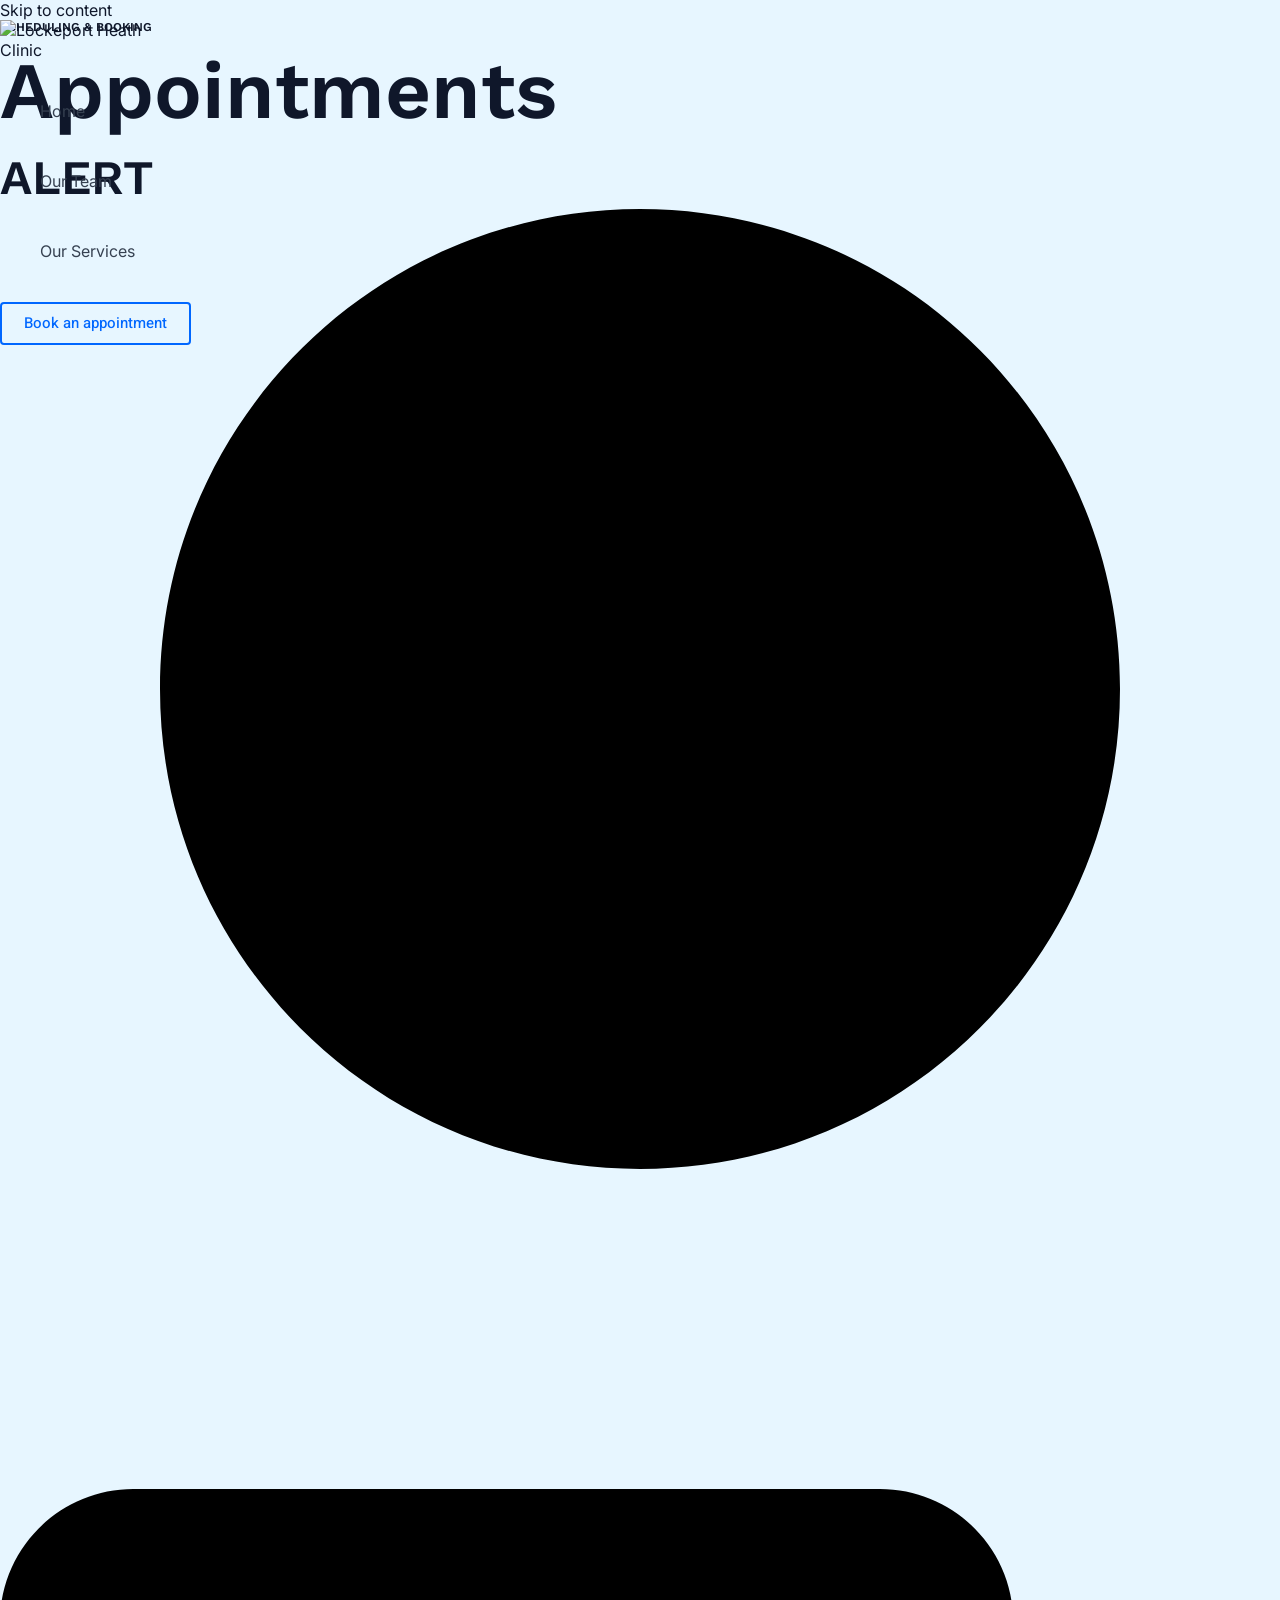
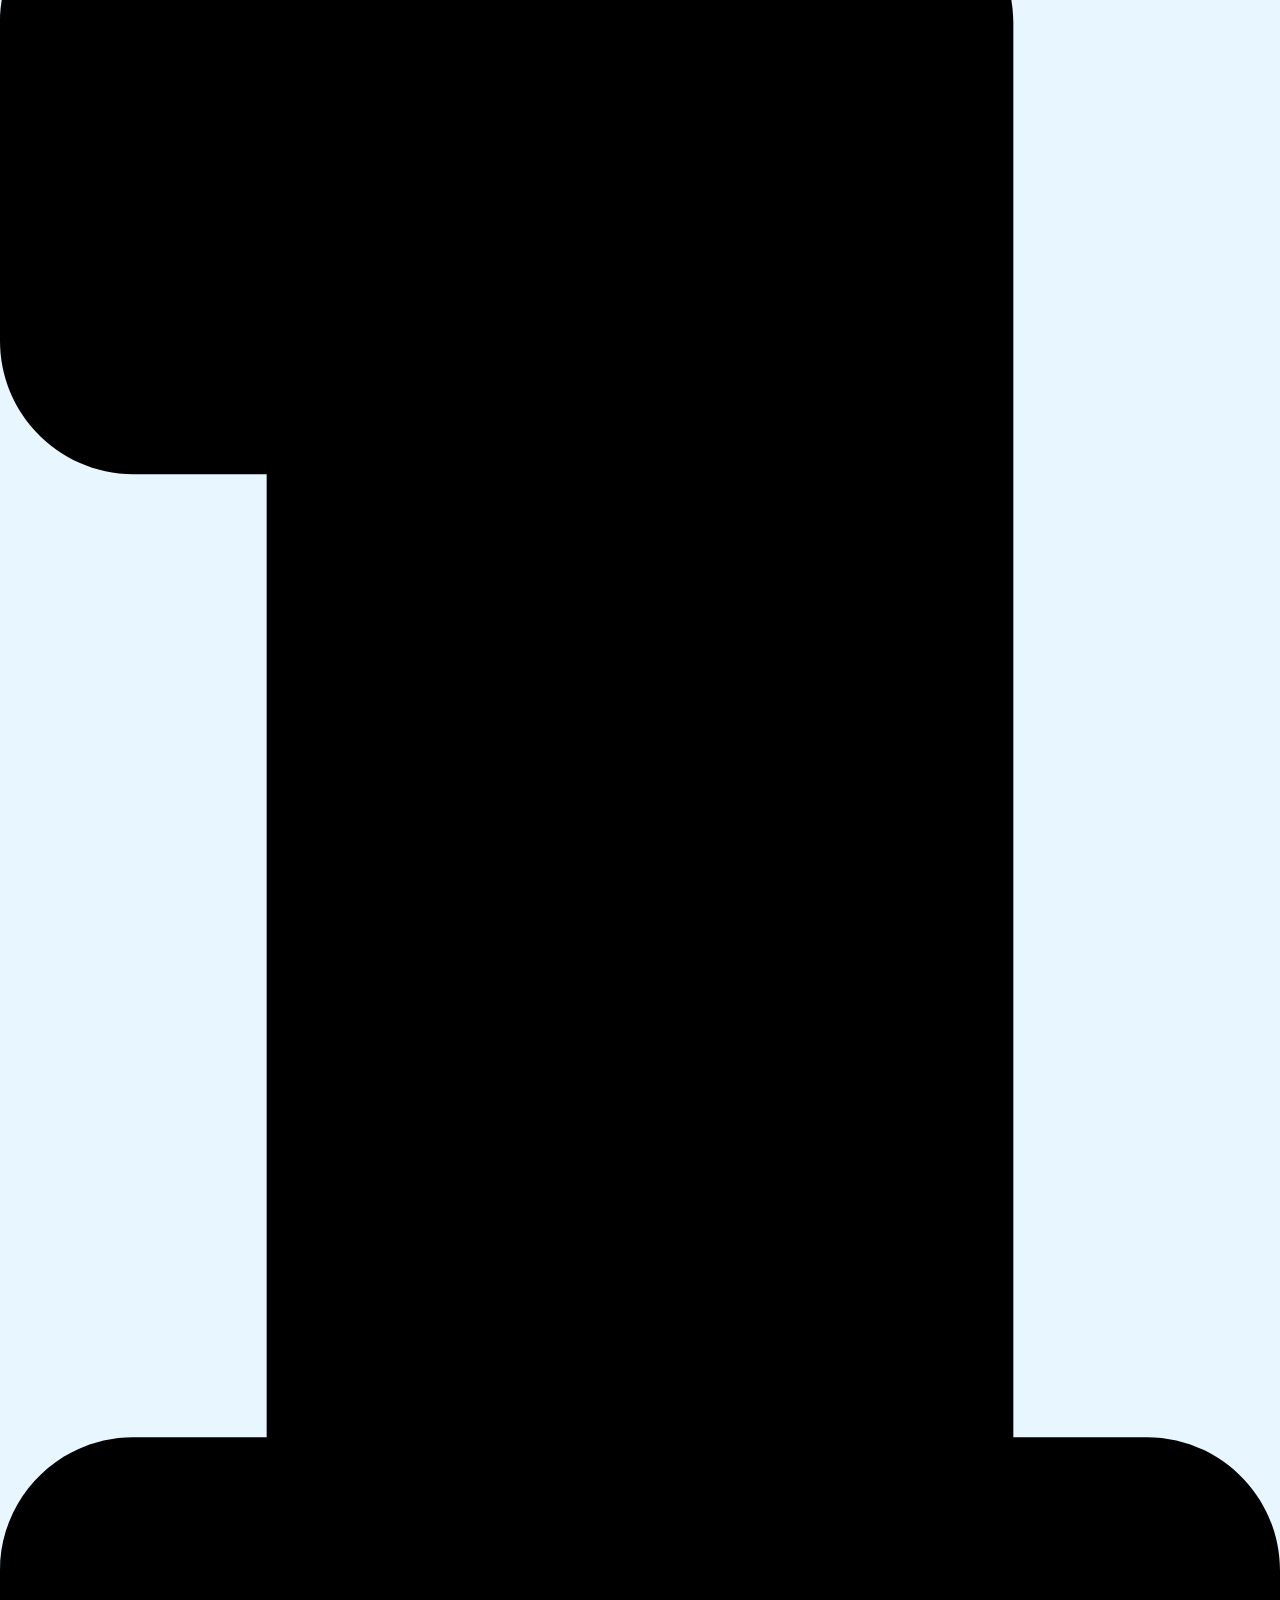
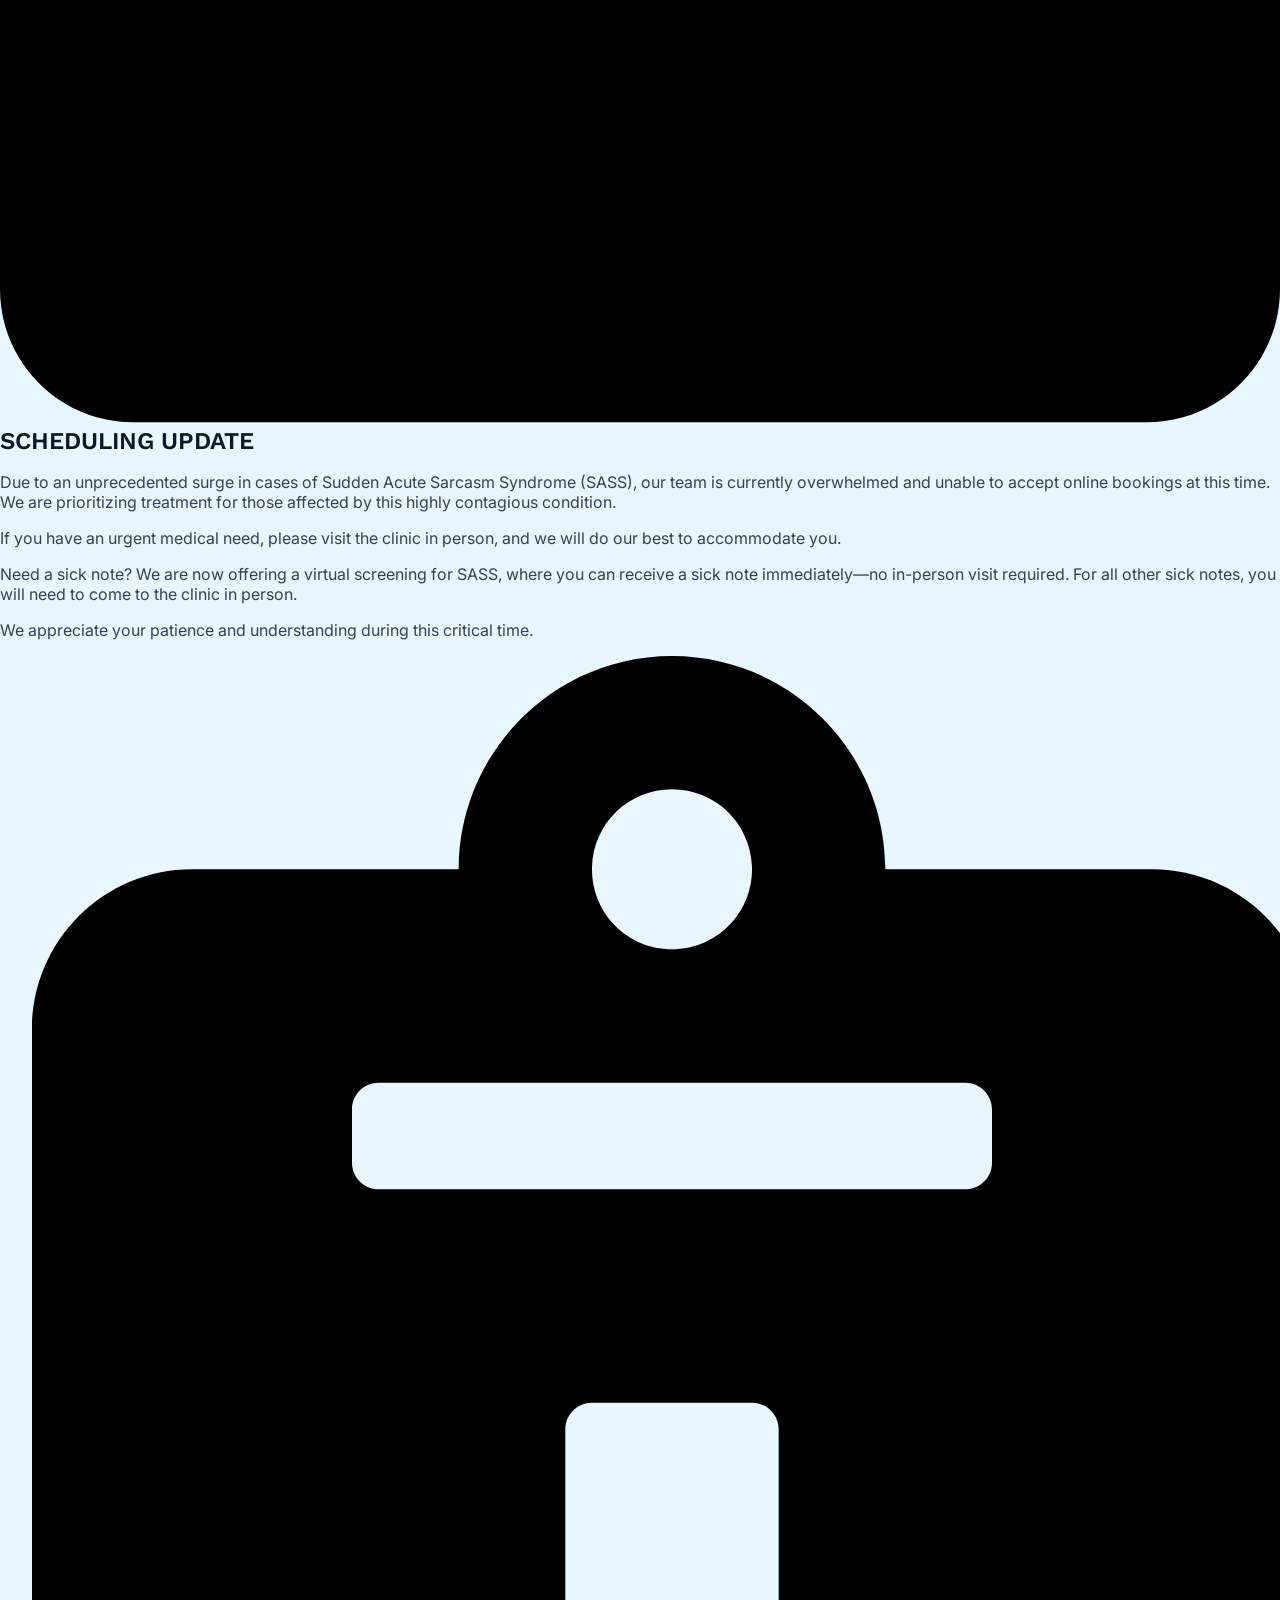
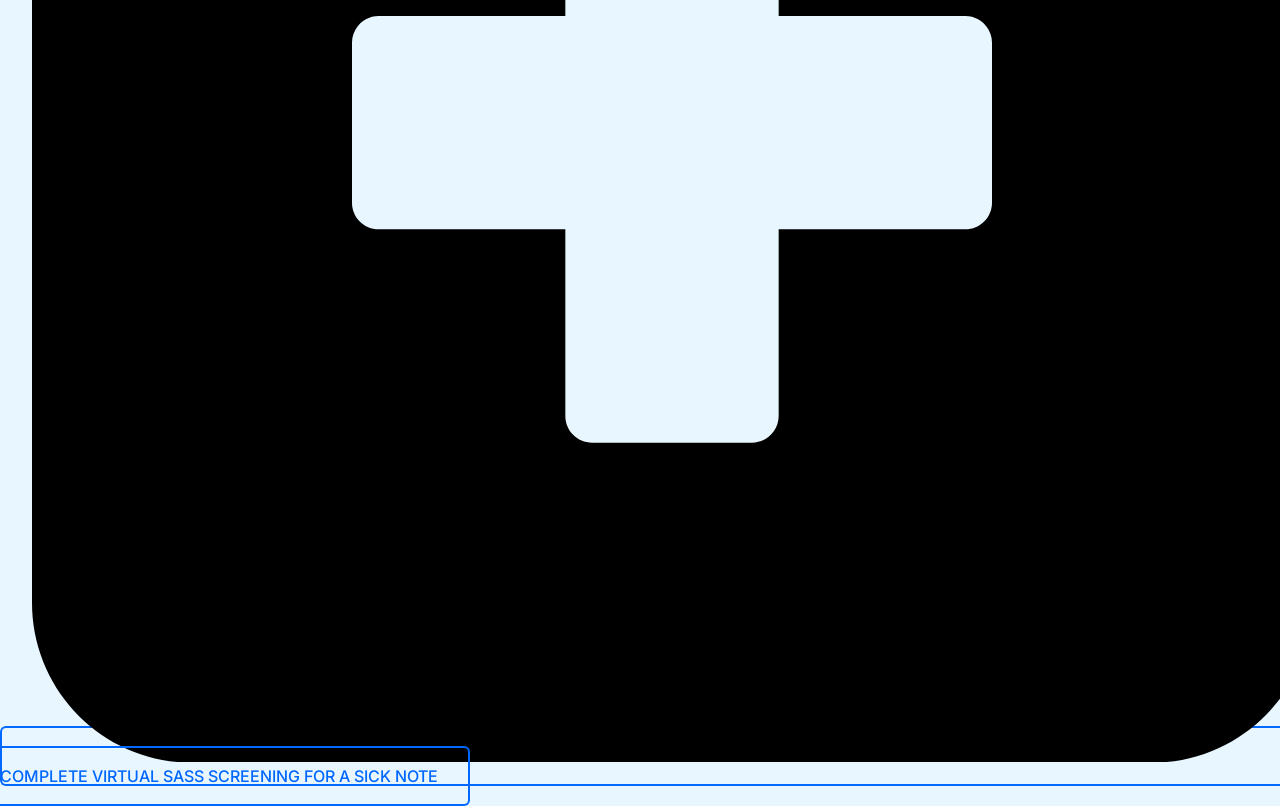
==== appointments/index.html @ f80d8ce3 "Add appointments page" ====
<!DOCTYPE html>
<html lang="en-US">
<head>
<meta charset="UTF-8">
<meta name="viewport" content="width=device-width, initial-scale=1">
	<link rel="profile" href="https://gmpg.org/xfn/11"> 
	<title>Appointments &#8211; Lockeport Heath Clinic</title>
<meta name='robots' content='max-image-preview:large' />
<link rel='dns-prefetch' href='//fonts.googleapis.com' />
<link rel="alternate" type="application/rss+xml" title="Lockeport Heath Clinic &raquo; Feed" href="https://lockeporthealth.com/feed/" />
<link rel="alternate" type="application/rss+xml" title="Lockeport Heath Clinic &raquo; Comments Feed" href="https://lockeporthealth.com/comments/feed/" />
<link rel="alternate" title="oEmbed (JSON)" type="application/json+oembed" href="https://lockeporthealth.com/wp-json/oembed/1.0/embed?url=https%3A%2F%2Flockeporthealth.com%2Fappointments%2F" />
<link rel="alternate" title="oEmbed (XML)" type="text/xml+oembed" href="https://lockeporthealth.com/wp-json/oembed/1.0/embed?url=https%3A%2F%2Flockeporthealth.com%2Fappointments%2F&#038;format=xml" />
<style id='wp-img-auto-sizes-contain-inline-css'>
img:is([sizes=auto i],[sizes^="auto," i]){contain-intrinsic-size:3000px 1500px}
/*# sourceURL=wp-img-auto-sizes-contain-inline-css */
</style>
<link rel='stylesheet' id='astra-theme-css-css' href='https://lockeporthealth.com/wp-content/themes/astra/assets/css/minified/main.min.css?ver=4.12.3' media='all' />
<style id='astra-theme-css-inline-css'>
:root{--ast-post-nav-space:0;--ast-container-default-xlg-padding:6.67em;--ast-container-default-lg-padding:5.67em;--ast-container-default-slg-padding:4.34em;--ast-container-default-md-padding:3.34em;--ast-container-default-sm-padding:6.67em;--ast-container-default-xs-padding:2.4em;--ast-container-default-xxs-padding:1.4em;--ast-code-block-background:#EEEEEE;--ast-comment-inputs-background:#FAFAFA;--ast-normal-container-width:1200px;--ast-narrow-container-width:750px;--ast-blog-title-font-weight:normal;--ast-blog-meta-weight:inherit;--ast-global-color-primary:var(--ast-global-color-5);--ast-global-color-secondary:var(--ast-global-color-4);--ast-global-color-alternate-background:var(--ast-global-color-7);--ast-global-color-subtle-background:var(--ast-global-color-6);--ast-bg-style-guide:var( --ast-global-color-secondary,--ast-global-color-5 );--ast-shadow-style-guide:0px 0px 4px 0 #00000057;--ast-global-dark-bg-style:#fff;--ast-global-dark-lfs:#fbfbfb;--ast-widget-bg-color:#fafafa;--ast-wc-container-head-bg-color:#fbfbfb;--ast-title-layout-bg:#eeeeee;--ast-search-border-color:#e7e7e7;--ast-lifter-hover-bg:#e6e6e6;--ast-gallery-block-color:#000;--srfm-color-input-label:var(--ast-global-color-2);}html{font-size:100%;}a,.page-title{color:var(--ast-global-color-2);}a:hover,a:focus{color:var(--ast-global-color-1);}body,button,input,select,textarea,.ast-button,.ast-custom-button{font-family:'Inter',sans-serif;font-weight:400;font-size:16px;font-size:1rem;}blockquote{color:var(--ast-global-color-3);}p,.entry-content p{margin-bottom:1em;}h1,h2,h3,h4,h5,h6,.entry-content :where(h1,h2,h3,h4,h5,h6),.site-title,.site-title a{font-family:'Work Sans',sans-serif;font-weight:600;line-height:1.1em;}.site-title{font-size:35px;font-size:2.1875rem;display:none;}header .custom-logo-link img{max-width:150px;width:150px;}.astra-logo-svg{width:150px;}.site-header .site-description{font-size:15px;font-size:0.9375rem;display:none;}.entry-title{font-size:40px;font-size:2.5rem;}.archive .ast-article-post .ast-article-inner,.blog .ast-article-post .ast-article-inner,.archive .ast-article-post .ast-article-inner:hover,.blog .ast-article-post .ast-article-inner:hover{overflow:hidden;}h1,.entry-content :where(h1){font-size:80px;font-size:5rem;font-family:'Work Sans',sans-serif;line-height:1.4em;}h2,.entry-content :where(h2){font-size:48px;font-size:3rem;font-family:'Work Sans',sans-serif;line-height:1.3em;}h3,.entry-content :where(h3){font-size:32px;font-size:2rem;font-family:'Work Sans',sans-serif;line-height:1.3em;}h4,.entry-content :where(h4){font-size:24px;font-size:1.5rem;line-height:1.2em;font-family:'Work Sans',sans-serif;}h5,.entry-content :where(h5){font-size:18px;font-size:1.125rem;line-height:1.2em;font-family:'Work Sans',sans-serif;}h6,.entry-content :where(h6){font-size:12px;font-size:0.75rem;line-height:1.25em;font-family:'Work Sans',sans-serif;}::selection{background-color:var(--ast-global-color-0);color:#ffffff;}body,h1,h2,h3,h4,h5,h6,.entry-title a,.entry-content :where(h1,h2,h3,h4,h5,h6){color:var(--ast-global-color-3);}.tagcloud a:hover,.tagcloud a:focus,.tagcloud a.current-item{color:#ffffff;border-color:var(--ast-global-color-2);background-color:var(--ast-global-color-2);}input:focus,input[type="text"]:focus,input[type="email"]:focus,input[type="url"]:focus,input[type="password"]:focus,input[type="reset"]:focus,input[type="search"]:focus,textarea:focus{border-color:var(--ast-global-color-2);}input[type="radio"]:checked,input[type=reset],input[type="checkbox"]:checked,input[type="checkbox"]:hover:checked,input[type="checkbox"]:focus:checked,input[type=range]::-webkit-slider-thumb{border-color:var(--ast-global-color-2);background-color:var(--ast-global-color-2);box-shadow:none;}.site-footer a:hover + .post-count,.site-footer a:focus + .post-count{background:var(--ast-global-color-2);border-color:var(--ast-global-color-2);}.single .nav-links .nav-previous,.single .nav-links .nav-next{color:var(--ast-global-color-2);}.entry-meta,.entry-meta *{line-height:1.45;color:var(--ast-global-color-2);}.entry-meta a:not(.ast-button):hover,.entry-meta a:not(.ast-button):hover *,.entry-meta a:not(.ast-button):focus,.entry-meta a:not(.ast-button):focus *,.page-links > .page-link,.page-links .page-link:hover,.post-navigation a:hover{color:var(--ast-global-color-1);}#cat option,.secondary .calendar_wrap thead a,.secondary .calendar_wrap thead a:visited{color:var(--ast-global-color-2);}.secondary .calendar_wrap #today,.ast-progress-val span{background:var(--ast-global-color-2);}.secondary a:hover + .post-count,.secondary a:focus + .post-count{background:var(--ast-global-color-2);border-color:var(--ast-global-color-2);}.calendar_wrap #today > a{color:#ffffff;}.page-links .page-link,.single .post-navigation a{color:var(--ast-global-color-2);}.ast-search-menu-icon .search-form button.search-submit{padding:0 4px;}.ast-search-menu-icon form.search-form{padding-right:0;}.ast-header-search .ast-search-menu-icon.ast-dropdown-active .search-form,.ast-header-search .ast-search-menu-icon.ast-dropdown-active .search-field:focus{transition:all 0.2s;}.search-form input.search-field:focus{outline:none;}.ast-mobile-header-content .ast-builder-layout-element:not(.ast-builder-menu):not(.ast-header-divider-element),.ast-mobile-popup-content .ast-builder-layout-element:not(.ast-builder-menu):not(.ast-header-divider-element){padding:15px 20px;}.wp-block-latest-posts > li > a{color:var(--ast-global-color-2);}.widget-title,.widget .wp-block-heading{font-size:22px;font-size:1.375rem;color:var(--ast-global-color-3);}.ast-search-menu-icon.slide-search a:focus-visible:focus-visible,.astra-search-icon:focus-visible,#close:focus-visible,a:focus-visible,.ast-menu-toggle:focus-visible,.site .skip-link:focus-visible,.wp-block-loginout input:focus-visible,.wp-block-search.wp-block-search__button-inside .wp-block-search__inside-wrapper,.ast-header-navigation-arrow:focus-visible,.ast-orders-table__row .ast-orders-table__cell:focus-visible,a#ast-apply-coupon:focus-visible,#ast-apply-coupon:focus-visible,#close:focus-visible,.button.search-submit:focus-visible,#search_submit:focus,.normal-search:focus-visible,.ast-header-account-wrap:focus-visible,.astra-cart-drawer-close:focus,.ast-single-variation:focus,.ast-button:focus,.ast-builder-button-wrap:has(.ast-custom-button-link:focus),.ast-builder-button-wrap .ast-custom-button-link:focus{outline-style:dotted;outline-color:inherit;outline-width:thin;}input:focus,input[type="text"]:focus,input[type="email"]:focus,input[type="url"]:focus,input[type="password"]:focus,input[type="reset"]:focus,input[type="search"]:focus,input[type="number"]:focus,textarea:focus,.wp-block-search__input:focus,[data-section="section-header-mobile-trigger"] .ast-button-wrap .ast-mobile-menu-trigger-minimal:focus,.ast-mobile-popup-drawer.active .menu-toggle-close:focus,#ast-scroll-top:focus,#coupon_code:focus,#ast-coupon-code:focus{border-style:dotted;border-color:inherit;border-width:thin;}input{outline:none;}.ast-logo-title-inline .site-logo-img{padding-right:1em;}.site-logo-img img{ transition:all 0.2s linear;}body .ast-oembed-container *{position:absolute;top:0;width:100%;height:100%;left:0;}body .wp-block-embed-pocket-casts .ast-oembed-container *{position:unset;}.ast-single-post-featured-section + article {margin-top: 2em;}.site-content .ast-single-post-featured-section img {width: 100%;overflow: hidden;object-fit: cover;}.site > .ast-single-related-posts-container {margin-top: 0;}@media (min-width: 922px) {.ast-desktop .ast-container--narrow {max-width: var(--ast-narrow-container-width);margin: 0 auto;}}.ast-page-builder-template .hentry {margin: 0;}.ast-page-builder-template .site-content > .ast-container {max-width: 100%;padding: 0;}.ast-page-builder-template .site .site-content #primary {padding: 0;margin: 0;}.ast-page-builder-template .no-results {text-align: center;margin: 4em auto;}.ast-page-builder-template .ast-pagination {padding: 2em;}.ast-page-builder-template .entry-header.ast-no-title.ast-no-thumbnail {margin-top: 0;}.ast-page-builder-template .entry-header.ast-header-without-markup {margin-top: 0;margin-bottom: 0;}.ast-page-builder-template .entry-header.ast-no-title.ast-no-meta {margin-bottom: 0;}.ast-page-builder-template.single .post-navigation {padding-bottom: 2em;}.ast-page-builder-template.single-post .site-content > .ast-container {max-width: 100%;}.ast-page-builder-template .entry-header {margin-top: 4em;margin-left: auto;margin-right: auto;padding-left: 20px;padding-right: 20px;}.single.ast-page-builder-template .entry-header {padding-left: 20px;padding-right: 20px;}.ast-page-builder-template .ast-archive-description {margin: 4em auto 0;padding-left: 20px;padding-right: 20px;}.ast-page-builder-template.ast-no-sidebar .entry-content .alignwide {margin-left: 0;margin-right: 0;}@media (max-width:921.9px){#ast-desktop-header{display:none;}}@media (min-width:922px){#ast-mobile-header{display:none;}}.wp-block-buttons.aligncenter{justify-content:center;}@media (max-width:921px){.ast-theme-transparent-header #primary,.ast-theme-transparent-header #secondary{padding:0;}}@media (max-width:921px){.ast-plain-container.ast-no-sidebar #primary{padding:0;}}.ast-plain-container.ast-no-sidebar #primary{margin-top:0;margin-bottom:0;}.wp-block-buttons .wp-block-button.is-style-outline .wp-block-button__link.wp-element-button,.ast-outline-button,.wp-block-uagb-buttons-child .uagb-buttons-repeater.ast-outline-button{border-color:var(--ast-global-color-0);border-top-width:2px;border-right-width:2px;border-bottom-width:2px;border-left-width:2px;font-family:inherit;font-weight:500;font-size:16px;font-size:1rem;line-height:1em;border-top-left-radius:6px;border-top-right-radius:6px;border-bottom-right-radius:6px;border-bottom-left-radius:6px;}.wp-block-button.is-style-outline .wp-block-button__link:hover,.wp-block-buttons .wp-block-button.is-style-outline .wp-block-button__link:focus,.wp-block-buttons .wp-block-button.is-style-outline > .wp-block-button__link:not(.has-text-color):hover,.wp-block-buttons .wp-block-button.wp-block-button__link.is-style-outline:not(.has-text-color):hover,.ast-outline-button:hover,.ast-outline-button:focus,.wp-block-uagb-buttons-child .uagb-buttons-repeater.ast-outline-button:hover,.wp-block-uagb-buttons-child .uagb-buttons-repeater.ast-outline-button:focus{background-color:var(--ast-global-color-0);border-color:var(--ast-global-color-0);}.wp-block-button .wp-block-button__link.wp-element-button.is-style-outline:not(.has-background),.wp-block-button.is-style-outline>.wp-block-button__link.wp-element-button:not(.has-background),.ast-outline-button{background-color:rgba(24,81,226,0);}.entry-content[data-ast-blocks-layout] > figure{margin-bottom:1em;}@media (max-width:921px){.ast-left-sidebar #content > .ast-container{display:flex;flex-direction:column-reverse;width:100%;}.ast-separate-container .ast-article-post,.ast-separate-container .ast-article-single{padding:1.5em 2.14em;}.ast-author-box img.avatar{margin:20px 0 0 0;}}@media (min-width:922px){.ast-separate-container.ast-right-sidebar #primary,.ast-separate-container.ast-left-sidebar #primary{border:0;}.search-no-results.ast-separate-container #primary{margin-bottom:4em;}}.elementor-widget-button .elementor-button{border-style:solid;text-decoration:none;border-top-width:2px;border-right-width:2px;border-left-width:2px;border-bottom-width:2px;}body .elementor-button.elementor-size-sm,body .elementor-button.elementor-size-xs,body .elementor-button.elementor-size-md,body .elementor-button.elementor-size-lg,body .elementor-button.elementor-size-xl,body .elementor-button{border-top-left-radius:6px;border-top-right-radius:6px;border-bottom-right-radius:6px;border-bottom-left-radius:6px;padding-top:18px;padding-right:30px;padding-bottom:18px;padding-left:30px;}@media (max-width:921px){.elementor-widget-button .elementor-button.elementor-size-sm,.elementor-widget-button .elementor-button.elementor-size-xs,.elementor-widget-button .elementor-button.elementor-size-md,.elementor-widget-button .elementor-button.elementor-size-lg,.elementor-widget-button .elementor-button.elementor-size-xl,.elementor-widget-button .elementor-button{padding-top:14px;padding-right:24px;padding-bottom:14px;padding-left:24px;}}.elementor-widget-button .elementor-button{border-color:var(--ast-global-color-0);background-color:rgba(24,81,226,0);}.elementor-widget-button .elementor-button:hover,.elementor-widget-button .elementor-button:focus{color:var(--ast-global-color-5);background-color:var(--ast-global-color-0);border-color:var(--ast-global-color-0);}.wp-block-button .wp-block-button__link ,.elementor-widget-button .elementor-button,.elementor-widget-button .elementor-button:visited{color:var(--ast-global-color-0);}.elementor-widget-button .elementor-button{font-weight:500;font-size:16px;font-size:1rem;line-height:1em;}body .elementor-button.elementor-size-sm,body .elementor-button.elementor-size-xs,body .elementor-button.elementor-size-md,body .elementor-button.elementor-size-lg,body .elementor-button.elementor-size-xl,body .elementor-button{font-size:16px;font-size:1rem;}.wp-block-button .wp-block-button__link:hover,.wp-block-button .wp-block-button__link:focus{color:var(--ast-global-color-5);background-color:var(--ast-global-color-0);border-color:var(--ast-global-color-0);}.elementor-widget-heading h1.elementor-heading-title{line-height:1.4em;}.elementor-widget-heading h2.elementor-heading-title{line-height:1.3em;}.elementor-widget-heading h3.elementor-heading-title{line-height:1.3em;}.elementor-widget-heading h4.elementor-heading-title{line-height:1.2em;}.elementor-widget-heading h5.elementor-heading-title{line-height:1.2em;}.elementor-widget-heading h6.elementor-heading-title{line-height:1.25em;}.wp-block-button .wp-block-button__link,.wp-block-search .wp-block-search__button,body .wp-block-file .wp-block-file__button{border-style:solid;border-top-width:2px;border-right-width:2px;border-left-width:2px;border-bottom-width:2px;border-color:var(--ast-global-color-0);background-color:rgba(24,81,226,0);color:var(--ast-global-color-0);font-family:inherit;font-weight:500;line-height:1em;font-size:16px;font-size:1rem;border-top-left-radius:6px;border-top-right-radius:6px;border-bottom-right-radius:6px;border-bottom-left-radius:6px;padding-top:18px;padding-right:30px;padding-bottom:18px;padding-left:30px;}@media (max-width:921px){.wp-block-button .wp-block-button__link,.wp-block-search .wp-block-search__button,body .wp-block-file .wp-block-file__button{padding-top:14px;padding-right:24px;padding-bottom:14px;padding-left:24px;}}.menu-toggle,button,.ast-button,.ast-custom-button,.button,input#submit,input[type="button"],input[type="submit"],input[type="reset"],form[CLASS*="wp-block-search__"].wp-block-search .wp-block-search__inside-wrapper .wp-block-search__button,body .wp-block-file .wp-block-file__button{border-style:solid;border-top-width:2px;border-right-width:2px;border-left-width:2px;border-bottom-width:2px;color:var(--ast-global-color-0);border-color:var(--ast-global-color-0);background-color:rgba(24,81,226,0);padding-top:18px;padding-right:30px;padding-bottom:18px;padding-left:30px;font-family:inherit;font-weight:500;font-size:16px;font-size:1rem;line-height:1em;border-top-left-radius:6px;border-top-right-radius:6px;border-bottom-right-radius:6px;border-bottom-left-radius:6px;}button:focus,.menu-toggle:hover,button:hover,.ast-button:hover,.ast-custom-button:hover .button:hover,.ast-custom-button:hover ,input[type=reset]:hover,input[type=reset]:focus,input#submit:hover,input#submit:focus,input[type="button"]:hover,input[type="button"]:focus,input[type="submit"]:hover,input[type="submit"]:focus,form[CLASS*="wp-block-search__"].wp-block-search .wp-block-search__inside-wrapper .wp-block-search__button:hover,form[CLASS*="wp-block-search__"].wp-block-search .wp-block-search__inside-wrapper .wp-block-search__button:focus,body .wp-block-file .wp-block-file__button:hover,body .wp-block-file .wp-block-file__button:focus{color:var(--ast-global-color-5);background-color:var(--ast-global-color-0);border-color:var(--ast-global-color-0);}@media (max-width:921px){.menu-toggle,button,.ast-button,.ast-custom-button,.button,input#submit,input[type="button"],input[type="submit"],input[type="reset"],form[CLASS*="wp-block-search__"].wp-block-search .wp-block-search__inside-wrapper .wp-block-search__button,body .wp-block-file .wp-block-file__button{padding-top:14px;padding-right:24px;padding-bottom:14px;padding-left:24px;}}@media (max-width:921px){.ast-mobile-header-stack .main-header-bar .ast-search-menu-icon{display:inline-block;}.ast-header-break-point.ast-header-custom-item-outside .ast-mobile-header-stack .main-header-bar .ast-search-icon{margin:0;}.ast-comment-avatar-wrap img{max-width:2.5em;}.ast-comment-meta{padding:0 1.8888em 1.3333em;}.ast-separate-container .ast-comment-list li.depth-1{padding:1.5em 2.14em;}.ast-separate-container .comment-respond{padding:2em 2.14em;}}@media (min-width:544px){.ast-container{max-width:100%;}}@media (max-width:544px){.ast-separate-container .ast-article-post,.ast-separate-container .ast-article-single,.ast-separate-container .comments-title,.ast-separate-container .ast-archive-description{padding:1.5em 1em;}.ast-separate-container #content .ast-container{padding-left:0.54em;padding-right:0.54em;}.ast-separate-container .ast-comment-list .bypostauthor{padding:.5em;}.ast-search-menu-icon.ast-dropdown-active .search-field{width:170px;}} #ast-mobile-header .ast-site-header-cart-li a{pointer-events:none;}body,.ast-separate-container{background-color:var(--ast-global-color-4);background-image:none;}@media (max-width:921px){.site-title{display:none;}.site-header .site-description{display:none;}h1,.entry-content :where(h1){font-size:40px;}h2,.entry-content :where(h2){font-size:32px;}h3,.entry-content :where(h3){font-size:20px;}}@media (max-width:544px){.site-title{display:none;}.site-header .site-description{display:none;}h1,.entry-content :where(h1){font-size:36px;}h2,.entry-content :where(h2){font-size:25px;}h3,.entry-content :where(h3){font-size:20px;}}@media (max-width:921px){html{font-size:91.2%;}}@media (max-width:544px){html{font-size:91.2%;}}@media (min-width:922px){.ast-container{max-width:1240px;}}@media (min-width:922px){.site-content .ast-container{display:flex;}}@media (max-width:921px){.site-content .ast-container{flex-direction:column;}}@media (min-width:922px){.main-header-menu .sub-menu .menu-item.ast-left-align-sub-menu:hover > .sub-menu,.main-header-menu .sub-menu .menu-item.ast-left-align-sub-menu.focus > .sub-menu{margin-left:-0px;}}.ast-theme-transparent-header [data-section="section-header-mobile-trigger"] .ast-button-wrap .ast-mobile-menu-trigger-minimal{background:transparent;}.site .comments-area{padding-bottom:3em;}.wp-block-file {display: flex;align-items: center;flex-wrap: wrap;justify-content: space-between;}.wp-block-pullquote {border: none;}.wp-block-pullquote blockquote::before {content: "\201D";font-family: "Helvetica",sans-serif;display: flex;transform: rotate( 180deg );font-size: 6rem;font-style: normal;line-height: 1;font-weight: bold;align-items: center;justify-content: center;}.has-text-align-right > blockquote::before {justify-content: flex-start;}.has-text-align-left > blockquote::before {justify-content: flex-end;}figure.wp-block-pullquote.is-style-solid-color blockquote {max-width: 100%;text-align: inherit;}:root {--wp--custom--ast-default-block-top-padding: 3em;--wp--custom--ast-default-block-right-padding: 3em;--wp--custom--ast-default-block-bottom-padding: 3em;--wp--custom--ast-default-block-left-padding: 3em;--wp--custom--ast-container-width: 1200px;--wp--custom--ast-content-width-size: 1200px;--wp--custom--ast-wide-width-size: calc(1200px + var(--wp--custom--ast-default-block-left-padding) + var(--wp--custom--ast-default-block-right-padding));}.ast-narrow-container {--wp--custom--ast-content-width-size: 750px;--wp--custom--ast-wide-width-size: 750px;}@media(max-width: 921px) {:root {--wp--custom--ast-default-block-top-padding: 3em;--wp--custom--ast-default-block-right-padding: 2em;--wp--custom--ast-default-block-bottom-padding: 3em;--wp--custom--ast-default-block-left-padding: 2em;}}@media(max-width: 544px) {:root {--wp--custom--ast-default-block-top-padding: 3em;--wp--custom--ast-default-block-right-padding: 1.5em;--wp--custom--ast-default-block-bottom-padding: 3em;--wp--custom--ast-default-block-left-padding: 1.5em;}}.entry-content > .wp-block-group,.entry-content > .wp-block-cover,.entry-content > .wp-block-columns {padding-top: var(--wp--custom--ast-default-block-top-padding);padding-right: var(--wp--custom--ast-default-block-right-padding);padding-bottom: var(--wp--custom--ast-default-block-bottom-padding);padding-left: var(--wp--custom--ast-default-block-left-padding);}.ast-plain-container.ast-no-sidebar .entry-content > .alignfull,.ast-page-builder-template .ast-no-sidebar .entry-content > .alignfull {margin-left: calc( -50vw + 50%);margin-right: calc( -50vw + 50%);max-width: 100vw;width: 100vw;}.ast-plain-container.ast-no-sidebar .entry-content .alignfull .alignfull,.ast-page-builder-template.ast-no-sidebar .entry-content .alignfull .alignfull,.ast-plain-container.ast-no-sidebar .entry-content .alignfull .alignwide,.ast-page-builder-template.ast-no-sidebar .entry-content .alignfull .alignwide,.ast-plain-container.ast-no-sidebar .entry-content .alignwide .alignfull,.ast-page-builder-template.ast-no-sidebar .entry-content .alignwide .alignfull,.ast-plain-container.ast-no-sidebar .entry-content .alignwide .alignwide,.ast-page-builder-template.ast-no-sidebar .entry-content .alignwide .alignwide,.ast-plain-container.ast-no-sidebar .entry-content .wp-block-column .alignfull,.ast-page-builder-template.ast-no-sidebar .entry-content .wp-block-column .alignfull,.ast-plain-container.ast-no-sidebar .entry-content .wp-block-column .alignwide,.ast-page-builder-template.ast-no-sidebar .entry-content .wp-block-column .alignwide {margin-left: auto;margin-right: auto;width: 100%;}[data-ast-blocks-layout] .wp-block-separator:not(.is-style-dots) {height: 0;}[data-ast-blocks-layout] .wp-block-separator {margin: 20px auto;}[data-ast-blocks-layout] .wp-block-separator:not(.is-style-wide):not(.is-style-dots) {max-width: 100px;}[data-ast-blocks-layout] .wp-block-separator.has-background {padding: 0;}.entry-content[data-ast-blocks-layout] > * {max-width: var(--wp--custom--ast-content-width-size);margin-left: auto;margin-right: auto;}.entry-content[data-ast-blocks-layout] > .alignwide {max-width: var(--wp--custom--ast-wide-width-size);}.entry-content[data-ast-blocks-layout] .alignfull {max-width: none;}.entry-content .wp-block-columns {margin-bottom: 0;}blockquote {margin: 1.5em;border-color: rgba(0,0,0,0.05);}.wp-block-quote:not(.has-text-align-right):not(.has-text-align-center) {border-left: 5px solid rgba(0,0,0,0.05);}.has-text-align-right > blockquote,blockquote.has-text-align-right {border-right: 5px solid rgba(0,0,0,0.05);}.has-text-align-left > blockquote,blockquote.has-text-align-left {border-left: 5px solid rgba(0,0,0,0.05);}.wp-block-site-tagline,.wp-block-latest-posts .read-more {margin-top: 15px;}.wp-block-loginout p label {display: block;}.wp-block-loginout p:not(.login-remember):not(.login-submit) input {width: 100%;}.wp-block-loginout input:focus {border-color: transparent;}.wp-block-loginout input:focus {outline: thin dotted;}.entry-content .wp-block-media-text .wp-block-media-text__content {padding: 0 0 0 8%;}.entry-content .wp-block-media-text.has-media-on-the-right .wp-block-media-text__content {padding: 0 8% 0 0;}.entry-content .wp-block-media-text.has-background .wp-block-media-text__content {padding: 8%;}.entry-content .wp-block-cover:not([class*="background-color"]):not(.has-text-color.has-link-color) .wp-block-cover__inner-container,.entry-content .wp-block-cover:not([class*="background-color"]) .wp-block-cover-image-text,.entry-content .wp-block-cover:not([class*="background-color"]) .wp-block-cover-text,.entry-content .wp-block-cover-image:not([class*="background-color"]) .wp-block-cover__inner-container,.entry-content .wp-block-cover-image:not([class*="background-color"]) .wp-block-cover-image-text,.entry-content .wp-block-cover-image:not([class*="background-color"]) .wp-block-cover-text {color: var(--ast-global-color-primary,var(--ast-global-color-5));}.wp-block-loginout .login-remember input {width: 1.1rem;height: 1.1rem;margin: 0 5px 4px 0;vertical-align: middle;}.wp-block-latest-posts > li > *:first-child,.wp-block-latest-posts:not(.is-grid) > li:first-child {margin-top: 0;}.entry-content > .wp-block-buttons,.entry-content > .wp-block-uagb-buttons {margin-bottom: 1.5em;}.wp-block-search__inside-wrapper .wp-block-search__input {padding: 0 10px;color: var(--ast-global-color-3);background: var(--ast-global-color-primary,var(--ast-global-color-5));border-color: var(--ast-border-color);}.wp-block-latest-posts .read-more {margin-bottom: 1.5em;}.wp-block-search__no-button .wp-block-search__inside-wrapper .wp-block-search__input {padding-top: 5px;padding-bottom: 5px;}.wp-block-latest-posts .wp-block-latest-posts__post-date,.wp-block-latest-posts .wp-block-latest-posts__post-author {font-size: 1rem;}.wp-block-latest-posts > li > *,.wp-block-latest-posts:not(.is-grid) > li {margin-top: 12px;margin-bottom: 12px;}.ast-page-builder-template .entry-content[data-ast-blocks-layout] > .alignwide:where(:not(.uagb-is-root-container):not(.spectra-is-root-container)) > * {max-width: var(--wp--custom--ast-wide-width-size);}.ast-page-builder-template .entry-content[data-ast-blocks-layout] > .inherit-container-width > *,.ast-page-builder-template .entry-content[data-ast-blocks-layout] > *:not(.wp-block-group):where(:not(.uagb-is-root-container):not(.spectra-is-root-container)) > *,.entry-content[data-ast-blocks-layout] > .wp-block-cover .wp-block-cover__inner-container {max-width: var(--wp--custom--ast-content-width-size) ;margin-left: auto;margin-right: auto;}.ast-page-builder-template .entry-content[data-ast-blocks-layout] > *,.ast-page-builder-template .entry-content[data-ast-blocks-layout] > .alignfull:where(:not(.wp-block-group):not(.uagb-is-root-container):not(.spectra-is-root-container)) > * {max-width: none;}.entry-content[data-ast-blocks-layout] .wp-block-cover:not(.alignleft):not(.alignright) {width: auto;}@media(max-width: 1200px) {.ast-separate-container .entry-content > .alignfull,.ast-separate-container .entry-content[data-ast-blocks-layout] > .alignwide,.ast-plain-container .entry-content[data-ast-blocks-layout] > .alignwide,.ast-plain-container .entry-content .alignfull {margin-left: calc(-1 * min(var(--ast-container-default-xlg-padding),20px)) ;margin-right: calc(-1 * min(var(--ast-container-default-xlg-padding),20px));}}@media(min-width: 1201px) {.ast-separate-container .entry-content > .alignfull {margin-left: calc(-1 * var(--ast-container-default-xlg-padding) );margin-right: calc(-1 * var(--ast-container-default-xlg-padding) );}.ast-separate-container .entry-content[data-ast-blocks-layout] > .alignwide,.ast-plain-container .entry-content[data-ast-blocks-layout] > .alignwide {margin-left: calc(-1 * var(--wp--custom--ast-default-block-left-padding) );margin-right: calc(-1 * var(--wp--custom--ast-default-block-right-padding) );}}@media(min-width: 921px) {.ast-separate-container .entry-content .wp-block-group.alignwide:not(.inherit-container-width) > :where(:not(.alignleft):not(.alignright)),.ast-plain-container .entry-content .wp-block-group.alignwide:not(.inherit-container-width) > :where(:not(.alignleft):not(.alignright)) {max-width: calc( var(--wp--custom--ast-content-width-size) + 80px );}.ast-plain-container.ast-right-sidebar .entry-content[data-ast-blocks-layout] .alignfull,.ast-plain-container.ast-left-sidebar .entry-content[data-ast-blocks-layout] .alignfull {margin-left: -60px;margin-right: -60px;}}@media(min-width: 544px) {.entry-content > .alignleft {margin-right: 20px;}.entry-content > .alignright {margin-left: 20px;}}@media (max-width:544px){.wp-block-columns .wp-block-column:not(:last-child){margin-bottom:20px;}.wp-block-latest-posts{margin:0;}}@media( max-width: 600px ) {.entry-content .wp-block-media-text .wp-block-media-text__content,.entry-content .wp-block-media-text.has-media-on-the-right .wp-block-media-text__content {padding: 8% 0 0;}.entry-content .wp-block-media-text.has-background .wp-block-media-text__content {padding: 8%;}}.ast-page-builder-template .entry-header {padding-left: 0;}.ast-narrow-container .site-content .wp-block-uagb-image--align-full .wp-block-uagb-image__figure {max-width: 100%;margin-left: auto;margin-right: auto;}:root .has-ast-global-color-0-color{color:var(--ast-global-color-0);}:root .has-ast-global-color-0-background-color{background-color:var(--ast-global-color-0);}:root .wp-block-button .has-ast-global-color-0-color{color:var(--ast-global-color-0);}:root .wp-block-button .has-ast-global-color-0-background-color{background-color:var(--ast-global-color-0);}:root .has-ast-global-color-1-color{color:var(--ast-global-color-1);}:root .has-ast-global-color-1-background-color{background-color:var(--ast-global-color-1);}:root .wp-block-button .has-ast-global-color-1-color{color:var(--ast-global-color-1);}:root .wp-block-button .has-ast-global-color-1-background-color{background-color:var(--ast-global-color-1);}:root .has-ast-global-color-2-color{color:var(--ast-global-color-2);}:root .has-ast-global-color-2-background-color{background-color:var(--ast-global-color-2);}:root .wp-block-button .has-ast-global-color-2-color{color:var(--ast-global-color-2);}:root .wp-block-button .has-ast-global-color-2-background-color{background-color:var(--ast-global-color-2);}:root .has-ast-global-color-3-color{color:var(--ast-global-color-3);}:root .has-ast-global-color-3-background-color{background-color:var(--ast-global-color-3);}:root .wp-block-button .has-ast-global-color-3-color{color:var(--ast-global-color-3);}:root .wp-block-button .has-ast-global-color-3-background-color{background-color:var(--ast-global-color-3);}:root .has-ast-global-color-4-color{color:var(--ast-global-color-4);}:root .has-ast-global-color-4-background-color{background-color:var(--ast-global-color-4);}:root .wp-block-button .has-ast-global-color-4-color{color:var(--ast-global-color-4);}:root .wp-block-button .has-ast-global-color-4-background-color{background-color:var(--ast-global-color-4);}:root .has-ast-global-color-5-color{color:var(--ast-global-color-5);}:root .has-ast-global-color-5-background-color{background-color:var(--ast-global-color-5);}:root .wp-block-button .has-ast-global-color-5-color{color:var(--ast-global-color-5);}:root .wp-block-button .has-ast-global-color-5-background-color{background-color:var(--ast-global-color-5);}:root .has-ast-global-color-6-color{color:var(--ast-global-color-6);}:root .has-ast-global-color-6-background-color{background-color:var(--ast-global-color-6);}:root .wp-block-button .has-ast-global-color-6-color{color:var(--ast-global-color-6);}:root .wp-block-button .has-ast-global-color-6-background-color{background-color:var(--ast-global-color-6);}:root .has-ast-global-color-7-color{color:var(--ast-global-color-7);}:root .has-ast-global-color-7-background-color{background-color:var(--ast-global-color-7);}:root .wp-block-button .has-ast-global-color-7-color{color:var(--ast-global-color-7);}:root .wp-block-button .has-ast-global-color-7-background-color{background-color:var(--ast-global-color-7);}:root .has-ast-global-color-8-color{color:var(--ast-global-color-8);}:root .has-ast-global-color-8-background-color{background-color:var(--ast-global-color-8);}:root .wp-block-button .has-ast-global-color-8-color{color:var(--ast-global-color-8);}:root .wp-block-button .has-ast-global-color-8-background-color{background-color:var(--ast-global-color-8);}:root{--ast-global-color-0:#0067FF;--ast-global-color-1:#005EE9;--ast-global-color-2:#0F172A;--ast-global-color-3:#364151;--ast-global-color-4:#E7F6FF;--ast-global-color-5:#FFFFFF;--ast-global-color-6:#D1DAE5;--ast-global-color-7:#070614;--ast-global-color-8:#222222;}:root {--ast-border-color : #dddddd;}.ast-single-entry-banner {-js-display: flex;display: flex;flex-direction: column;justify-content: center;text-align: center;position: relative;background: var(--ast-title-layout-bg);}.ast-single-entry-banner[data-banner-layout="layout-1"] {max-width: 1200px;background: inherit;padding: 20px 0;}.ast-single-entry-banner[data-banner-width-type="custom"] {margin: 0 auto;width: 100%;}.ast-single-entry-banner + .site-content .entry-header {margin-bottom: 0;}.site .ast-author-avatar {--ast-author-avatar-size: ;}a.ast-underline-text {text-decoration: underline;}.ast-container > .ast-terms-link {position: relative;display: block;}a.ast-button.ast-badge-tax {padding: 4px 8px;border-radius: 3px;font-size: inherit;}header.entry-header{text-align:left;}header.entry-header .entry-title{font-size:30px;font-size:1.875rem;}header.entry-header > *:not(:last-child){margin-bottom:10px;}@media (max-width:921px){header.entry-header{text-align:left;}}@media (max-width:544px){header.entry-header{text-align:left;}}.ast-archive-entry-banner {-js-display: flex;display: flex;flex-direction: column;justify-content: center;text-align: center;position: relative;background: var(--ast-title-layout-bg);}.ast-archive-entry-banner[data-banner-width-type="custom"] {margin: 0 auto;width: 100%;}.ast-archive-entry-banner[data-banner-layout="layout-1"] {background: inherit;padding: 20px 0;text-align: left;}body.archive .ast-archive-description{max-width:1200px;width:100%;text-align:left;padding-top:3em;padding-right:3em;padding-bottom:3em;padding-left:3em;}body.archive .ast-archive-description .ast-archive-title,body.archive .ast-archive-description .ast-archive-title *{font-size:40px;font-size:2.5rem;}body.archive .ast-archive-description > *:not(:last-child){margin-bottom:10px;}@media (max-width:921px){body.archive .ast-archive-description{text-align:left;}}@media (max-width:544px){body.archive .ast-archive-description{text-align:left;}}@media (max-width:543px){.ast-theme-transparent-header #masthead .site-logo-img .transparent-custom-logo .astra-logo-svg{width:104px;}.ast-theme-transparent-header #masthead .site-logo-img .transparent-custom-logo img{ max-width:104px; width:104px;}}@media (min-width:921px){.ast-theme-transparent-header #masthead{position:absolute;left:0;right:0;}.ast-theme-transparent-header .main-header-bar,.ast-theme-transparent-header.ast-header-break-point .main-header-bar{background:none;}body.elementor-editor-active.ast-theme-transparent-header #masthead,.fl-builder-edit .ast-theme-transparent-header #masthead,body.vc_editor.ast-theme-transparent-header #masthead,body.brz-ed.ast-theme-transparent-header #masthead{z-index:0;}.ast-header-break-point.ast-replace-site-logo-transparent.ast-theme-transparent-header .custom-mobile-logo-link{display:none;}.ast-header-break-point.ast-replace-site-logo-transparent.ast-theme-transparent-header .transparent-custom-logo{display:inline-block;}.ast-theme-transparent-header .ast-above-header,.ast-theme-transparent-header .ast-above-header.ast-above-header-bar{background-image:none;background-color:transparent;}.ast-theme-transparent-header .ast-below-header,.ast-theme-transparent-header .ast-below-header.ast-below-header-bar{background-image:none;background-color:transparent;}}.ast-theme-transparent-header .ast-builder-menu .main-header-menu,.ast-theme-transparent-header .ast-builder-menu .main-header-menu .menu-link,.ast-theme-transparent-header [CLASS*="ast-builder-menu-"] .main-header-menu .menu-item > .menu-link,.ast-theme-transparent-header .ast-masthead-custom-menu-items,.ast-theme-transparent-header .ast-masthead-custom-menu-items a,.ast-theme-transparent-header .ast-builder-menu .main-header-menu .menu-item > .ast-menu-toggle,.ast-theme-transparent-header .ast-builder-menu .main-header-menu .menu-item > .ast-menu-toggle,.ast-theme-transparent-header .ast-above-header-navigation a,.ast-header-break-point.ast-theme-transparent-header .ast-above-header-navigation a,.ast-header-break-point.ast-theme-transparent-header .ast-above-header-navigation > ul.ast-above-header-menu > .menu-item-has-children:not(.current-menu-item) > .ast-menu-toggle,.ast-theme-transparent-header .ast-below-header-menu,.ast-theme-transparent-header .ast-below-header-menu a,.ast-header-break-point.ast-theme-transparent-header .ast-below-header-menu a,.ast-header-break-point.ast-theme-transparent-header .ast-below-header-menu,.ast-theme-transparent-header .main-header-menu .menu-link{color:var(--ast-global-color-3);}.ast-theme-transparent-header .ast-builder-menu .main-header-menu .menu-item:hover > .menu-link,.ast-theme-transparent-header .ast-builder-menu .main-header-menu .menu-item:hover > .ast-menu-toggle,.ast-theme-transparent-header .ast-builder-menu .main-header-menu .ast-masthead-custom-menu-items a:hover,.ast-theme-transparent-header .ast-builder-menu .main-header-menu .focus > .menu-link,.ast-theme-transparent-header .ast-builder-menu .main-header-menu .focus > .ast-menu-toggle,.ast-theme-transparent-header .ast-builder-menu .main-header-menu .current-menu-item > .menu-link,.ast-theme-transparent-header .ast-builder-menu .main-header-menu .current-menu-ancestor > .menu-link,.ast-theme-transparent-header .ast-builder-menu .main-header-menu .current-menu-item > .ast-menu-toggle,.ast-theme-transparent-header .ast-builder-menu .main-header-menu .current-menu-ancestor > .ast-menu-toggle,.ast-theme-transparent-header [CLASS*="ast-builder-menu-"] .main-header-menu .current-menu-item > .menu-link,.ast-theme-transparent-header [CLASS*="ast-builder-menu-"] .main-header-menu .current-menu-ancestor > .menu-link,.ast-theme-transparent-header [CLASS*="ast-builder-menu-"] .main-header-menu .current-menu-item > .ast-menu-toggle,.ast-theme-transparent-header [CLASS*="ast-builder-menu-"] .main-header-menu .current-menu-ancestor > .ast-menu-toggle,.ast-theme-transparent-header .main-header-menu .menu-item:hover > .menu-link,.ast-theme-transparent-header .main-header-menu .current-menu-item > .menu-link,.ast-theme-transparent-header .main-header-menu .current-menu-ancestor > .menu-link{color:var(--ast-global-color-0);}.ast-theme-transparent-header .ast-builder-menu .main-header-menu .menu-item .sub-menu .menu-link,.ast-theme-transparent-header .main-header-menu .menu-item .sub-menu .menu-link{background-color:transparent;}@media (max-width:921px){.ast-theme-transparent-header #masthead{position:absolute;left:0;right:0;}.ast-theme-transparent-header .main-header-bar,.ast-theme-transparent-header.ast-header-break-point .main-header-bar{background:none;}body.elementor-editor-active.ast-theme-transparent-header #masthead,.fl-builder-edit .ast-theme-transparent-header #masthead,body.vc_editor.ast-theme-transparent-header #masthead,body.brz-ed.ast-theme-transparent-header #masthead{z-index:0;}.ast-header-break-point.ast-replace-site-logo-transparent.ast-theme-transparent-header .custom-mobile-logo-link{display:none;}.ast-header-break-point.ast-replace-site-logo-transparent.ast-theme-transparent-header .transparent-custom-logo{display:inline-block;}.ast-theme-transparent-header .ast-above-header,.ast-theme-transparent-header .ast-above-header.ast-above-header-bar{background-image:none;background-color:transparent;}.ast-theme-transparent-header .ast-below-header,.ast-theme-transparent-header .ast-below-header.ast-below-header-bar{background-image:none;background-color:transparent;}}@media (max-width:921px){.ast-theme-transparent-header.ast-header-break-point .ast-builder-menu .main-header-menu,.ast-theme-transparent-header.ast-header-break-point .ast-builder-menu.main-header-menu .sub-menu,.ast-theme-transparent-header.ast-header-break-point .ast-builder-menu.main-header-menu,.ast-theme-transparent-header.ast-header-break-point .ast-builder-menu .main-header-bar-wrap .main-header-menu,.ast-flyout-menu-enable.ast-header-break-point.ast-theme-transparent-header .main-header-bar-navigation .site-navigation,.ast-fullscreen-menu-enable.ast-header-break-point.ast-theme-transparent-header .main-header-bar-navigation .site-navigation,.ast-flyout-above-menu-enable.ast-header-break-point.ast-theme-transparent-header .ast-above-header-navigation-wrap .ast-above-header-navigation,.ast-flyout-below-menu-enable.ast-header-break-point.ast-theme-transparent-header .ast-below-header-navigation-wrap .ast-below-header-actual-nav,.ast-fullscreen-above-menu-enable.ast-header-break-point.ast-theme-transparent-header .ast-above-header-navigation-wrap,.ast-fullscreen-below-menu-enable.ast-header-break-point.ast-theme-transparent-header .ast-below-header-navigation-wrap,.ast-theme-transparent-header .main-header-menu .menu-link{background-color:var(--ast-global-color-5);}}.ast-theme-transparent-header #ast-desktop-header > .ast-main-header-wrap > .main-header-bar,.ast-theme-transparent-header.ast-header-break-point #ast-mobile-header > .ast-main-header-wrap > .main-header-bar{border-bottom-width:0px;border-bottom-style:solid;}.ast-breadcrumbs .trail-browse,.ast-breadcrumbs .trail-items,.ast-breadcrumbs .trail-items li{display:inline-block;margin:0;padding:0;border:none;background:inherit;text-indent:0;text-decoration:none;}.ast-breadcrumbs .trail-browse{font-size:inherit;font-style:inherit;font-weight:inherit;color:inherit;}.ast-breadcrumbs .trail-items{list-style:none;}.trail-items li::after{padding:0 0.3em;content:"\00bb";}.trail-items li:last-of-type::after{display:none;}h1,h2,h3,h4,h5,h6,.entry-content :where(h1,h2,h3,h4,h5,h6){color:var(--ast-global-color-2);}@media (max-width:921px){.ast-builder-grid-row-container.ast-builder-grid-row-tablet-3-firstrow .ast-builder-grid-row > *:first-child,.ast-builder-grid-row-container.ast-builder-grid-row-tablet-3-lastrow .ast-builder-grid-row > *:last-child{grid-column:1 / -1;}}@media (max-width:544px){.ast-builder-grid-row-container.ast-builder-grid-row-mobile-3-firstrow .ast-builder-grid-row > *:first-child,.ast-builder-grid-row-container.ast-builder-grid-row-mobile-3-lastrow .ast-builder-grid-row > *:last-child{grid-column:1 / -1;}}.ast-builder-layout-element[data-section="title_tagline"]{display:flex;}@media (max-width:921px){.ast-header-break-point .ast-builder-layout-element[data-section="title_tagline"]{display:flex;}}@media (max-width:544px){.ast-header-break-point .ast-builder-layout-element[data-section="title_tagline"]{display:flex;}}[data-section*="section-hb-button-"] .menu-link{display:none;}.ast-header-button-1[data-section*="section-hb-button-"] .ast-builder-button-wrap .ast-custom-button{font-family:'Heebo',sans-serif;font-weight:500;font-size:15px;font-size:0.9375rem;line-height:1em;}.ast-header-button-1 .ast-custom-button{color:var(--ast-global-color-0);border-color:var(--ast-global-color-0);border-top-width:2px;border-bottom-width:2px;border-left-width:2px;border-right-width:2px;border-top-left-radius:4px;border-top-right-radius:4px;border-bottom-right-radius:4px;border-bottom-left-radius:4px;}.ast-header-button-1 .ast-custom-button:hover{color:var(--ast-global-color-5);background:var(--ast-global-color-0);border-color:var(--ast-global-color-0);}.ast-header-button-1[data-section*="section-hb-button-"] .ast-builder-button-wrap .ast-custom-button{padding-top:12px;padding-bottom:12px;padding-left:22px;padding-right:22px;}@media (max-width:921px){.ast-header-button-1[data-section*="section-hb-button-"] .ast-builder-button-wrap .ast-custom-button{margin-bottom:10px;margin-left:21px;}}@media (max-width:544px){.ast-header-button-1[data-section*="section-hb-button-"] .ast-builder-button-wrap .ast-custom-button{margin-bottom:10px;margin-left:21px;}}.ast-header-button-1[data-section="section-hb-button-1"]{display:flex;}@media (max-width:921px){.ast-header-break-point .ast-header-button-1[data-section="section-hb-button-1"]{display:flex;}}@media (max-width:544px){.ast-header-break-point .ast-header-button-1[data-section="section-hb-button-1"]{display:flex;}}.ast-builder-menu-1{font-family:inherit;font-weight:inherit;}.ast-builder-menu-1 .sub-menu,.ast-builder-menu-1 .inline-on-mobile .sub-menu{border-top-width:2px;border-bottom-width:0px;border-right-width:0px;border-left-width:0px;border-color:var(--ast-global-color-0);border-style:solid;}.ast-builder-menu-1 .sub-menu .sub-menu{top:-2px;}.ast-builder-menu-1 .main-header-menu > .menu-item > .sub-menu,.ast-builder-menu-1 .main-header-menu > .menu-item > .astra-full-megamenu-wrapper{margin-top:0px;}.ast-desktop .ast-builder-menu-1 .main-header-menu > .menu-item > .sub-menu:before,.ast-desktop .ast-builder-menu-1 .main-header-menu > .menu-item > .astra-full-megamenu-wrapper:before{height:calc( 0px + 2px + 5px );}.ast-desktop .ast-builder-menu-1 .menu-item .sub-menu .menu-link{border-style:none;}@media (max-width:921px){.ast-header-break-point .ast-builder-menu-1 .menu-item.menu-item-has-children > .ast-menu-toggle{top:0;}.ast-builder-menu-1 .inline-on-mobile .menu-item.menu-item-has-children > .ast-menu-toggle{right:-15px;}.ast-builder-menu-1 .menu-item-has-children > .menu-link:after{content:unset;}.ast-builder-menu-1 .main-header-menu > .menu-item > .sub-menu,.ast-builder-menu-1 .main-header-menu > .menu-item > .astra-full-megamenu-wrapper{margin-top:0;}}@media (max-width:544px){.ast-header-break-point .ast-builder-menu-1 .menu-item.menu-item-has-children > .ast-menu-toggle{top:0;}.ast-builder-menu-1 .main-header-menu > .menu-item > .sub-menu,.ast-builder-menu-1 .main-header-menu > .menu-item > .astra-full-megamenu-wrapper{margin-top:0;}}.ast-builder-menu-1{display:flex;}@media (max-width:921px){.ast-header-break-point .ast-builder-menu-1{display:flex;}}@media (max-width:544px){.ast-header-break-point .ast-builder-menu-1{display:flex;}}.site-footer{background-image:none;}.elementor-widget-heading .elementor-heading-title{margin:0;}.elementor-page .ast-menu-toggle{color:unset !important;background:unset !important;}.elementor-post.elementor-grid-item.hentry{margin-bottom:0;}.woocommerce div.product .elementor-element.elementor-products-grid .related.products ul.products li.product,.elementor-element .elementor-wc-products .woocommerce[class*='columns-'] ul.products li.product{width:auto;margin:0;float:none;}body .elementor hr{background-color:#ccc;margin:0;}.ast-left-sidebar .elementor-section.elementor-section-stretched,.ast-right-sidebar .elementor-section.elementor-section-stretched{max-width:100%;left:0 !important;}.elementor-posts-container [CLASS*="ast-width-"]{width:100%;}.elementor-template-full-width .ast-container{display:block;}.elementor-screen-only,.screen-reader-text,.screen-reader-text span,.ui-helper-hidden-accessible{top:0 !important;}@media (max-width:544px){.elementor-element .elementor-wc-products .woocommerce[class*="columns-"] ul.products li.product{width:auto;margin:0;}.elementor-element .woocommerce .woocommerce-result-count{float:none;}}.ast-header-break-point .main-header-bar{border-bottom-width:1px;}@media (min-width:922px){.main-header-bar{border-bottom-width:1px;}}.main-header-menu .menu-item, #astra-footer-menu .menu-item, .main-header-bar .ast-masthead-custom-menu-items{-js-display:flex;display:flex;-webkit-box-pack:center;-webkit-justify-content:center;-moz-box-pack:center;-ms-flex-pack:center;justify-content:center;-webkit-box-orient:vertical;-webkit-box-direction:normal;-webkit-flex-direction:column;-moz-box-orient:vertical;-moz-box-direction:normal;-ms-flex-direction:column;flex-direction:column;}.main-header-menu > .menu-item > .menu-link, #astra-footer-menu > .menu-item > .menu-link{height:100%;-webkit-box-align:center;-webkit-align-items:center;-moz-box-align:center;-ms-flex-align:center;align-items:center;-js-display:flex;display:flex;}.ast-header-break-point .main-navigation ul .menu-item .menu-link .icon-arrow:first-of-type svg{top:.2em;margin-top:0px;margin-left:0px;width:.65em;transform:translate(0, -2px) rotateZ(270deg);}.ast-mobile-popup-content .ast-submenu-expanded > .ast-menu-toggle{transform:rotateX(180deg);overflow-y:auto;}@media (min-width:922px){.ast-builder-menu .main-navigation > ul > li:last-child a{margin-right:0;}}.ast-separate-container .ast-article-inner{background-color:transparent;background-image:none;}.ast-separate-container .ast-article-post{background-color:var(--ast-global-color-5);background-image:none;}@media (max-width:921px){.ast-separate-container .ast-article-post{background-color:var(--ast-global-color-5);background-image:none;}}@media (max-width:544px){.ast-separate-container .ast-article-post{background-color:var(--ast-global-color-5);background-image:none;}}.ast-separate-container .ast-article-single:not(.ast-related-post), .ast-separate-container .error-404, .ast-separate-container .no-results, .single.ast-separate-container  .ast-author-meta, .ast-separate-container .related-posts-title-wrapper, .ast-separate-container .comments-count-wrapper, .ast-box-layout.ast-plain-container .site-content, .ast-padded-layout.ast-plain-container .site-content, .ast-separate-container .ast-archive-description, .ast-separate-container .comments-area .comment-respond, .ast-separate-container .comments-area .ast-comment-list li, .ast-separate-container .comments-area .comments-title{background-color:var(--ast-global-color-5);background-image:none;}@media (max-width:921px){.ast-separate-container .ast-article-single:not(.ast-related-post), .ast-separate-container .error-404, .ast-separate-container .no-results, .single.ast-separate-container  .ast-author-meta, .ast-separate-container .related-posts-title-wrapper, .ast-separate-container .comments-count-wrapper, .ast-box-layout.ast-plain-container .site-content, .ast-padded-layout.ast-plain-container .site-content, .ast-separate-container .ast-archive-description{background-color:var(--ast-global-color-5);background-image:none;}}@media (max-width:544px){.ast-separate-container .ast-article-single:not(.ast-related-post), .ast-separate-container .error-404, .ast-separate-container .no-results, .single.ast-separate-container  .ast-author-meta, .ast-separate-container .related-posts-title-wrapper, .ast-separate-container .comments-count-wrapper, .ast-box-layout.ast-plain-container .site-content, .ast-padded-layout.ast-plain-container .site-content, .ast-separate-container .ast-archive-description{background-color:var(--ast-global-color-5);background-image:none;}}.ast-separate-container.ast-two-container #secondary .widget{background-color:var(--ast-global-color-5);background-image:none;}@media (max-width:921px){.ast-separate-container.ast-two-container #secondary .widget{background-color:var(--ast-global-color-5);background-image:none;}}@media (max-width:544px){.ast-separate-container.ast-two-container #secondary .widget{background-color:var(--ast-global-color-5);background-image:none;}}.ast-mobile-header-content > *,.ast-desktop-header-content > * {padding: 10px 0;height: auto;}.ast-mobile-header-content > *:first-child,.ast-desktop-header-content > *:first-child {padding-top: 10px;}.ast-mobile-header-content > .ast-builder-menu,.ast-desktop-header-content > .ast-builder-menu {padding-top: 0;}.ast-mobile-header-content > *:last-child,.ast-desktop-header-content > *:last-child {padding-bottom: 0;}.ast-mobile-header-content .ast-search-menu-icon.ast-inline-search label,.ast-desktop-header-content .ast-search-menu-icon.ast-inline-search label {width: 100%;}.ast-desktop-header-content .main-header-bar-navigation .ast-submenu-expanded > .ast-menu-toggle::before {transform: rotateX(180deg);}#ast-desktop-header .ast-desktop-header-content,.ast-mobile-header-content .ast-search-icon,.ast-desktop-header-content .ast-search-icon,.ast-mobile-header-wrap .ast-mobile-header-content,.ast-main-header-nav-open.ast-popup-nav-open .ast-mobile-header-wrap .ast-mobile-header-content,.ast-main-header-nav-open.ast-popup-nav-open .ast-desktop-header-content {display: none;}.ast-main-header-nav-open.ast-header-break-point #ast-desktop-header .ast-desktop-header-content,.ast-main-header-nav-open.ast-header-break-point .ast-mobile-header-wrap .ast-mobile-header-content {display: block;}.ast-desktop .ast-desktop-header-content .astra-menu-animation-slide-up > .menu-item > .sub-menu,.ast-desktop .ast-desktop-header-content .astra-menu-animation-slide-up > .menu-item .menu-item > .sub-menu,.ast-desktop .ast-desktop-header-content .astra-menu-animation-slide-down > .menu-item > .sub-menu,.ast-desktop .ast-desktop-header-content .astra-menu-animation-slide-down > .menu-item .menu-item > .sub-menu,.ast-desktop .ast-desktop-header-content .astra-menu-animation-fade > .menu-item > .sub-menu,.ast-desktop .ast-desktop-header-content .astra-menu-animation-fade > .menu-item .menu-item > .sub-menu {opacity: 1;visibility: visible;}.ast-hfb-header.ast-default-menu-enable.ast-header-break-point .ast-mobile-header-wrap .ast-mobile-header-content .main-header-bar-navigation {width: unset;margin: unset;}.ast-mobile-header-content.content-align-flex-end .main-header-bar-navigation .menu-item-has-children > .ast-menu-toggle,.ast-desktop-header-content.content-align-flex-end .main-header-bar-navigation .menu-item-has-children > .ast-menu-toggle {left: calc( 20px - 0.907em);right: auto;}.ast-mobile-header-content .ast-search-menu-icon,.ast-mobile-header-content .ast-search-menu-icon.slide-search,.ast-desktop-header-content .ast-search-menu-icon,.ast-desktop-header-content .ast-search-menu-icon.slide-search {width: 100%;position: relative;display: block;right: auto;transform: none;}.ast-mobile-header-content .ast-search-menu-icon.slide-search .search-form,.ast-mobile-header-content .ast-search-menu-icon .search-form,.ast-desktop-header-content .ast-search-menu-icon.slide-search .search-form,.ast-desktop-header-content .ast-search-menu-icon .search-form {right: 0;visibility: visible;opacity: 1;position: relative;top: auto;transform: none;padding: 0;display: block;overflow: hidden;}.ast-mobile-header-content .ast-search-menu-icon.ast-inline-search .search-field,.ast-mobile-header-content .ast-search-menu-icon .search-field,.ast-desktop-header-content .ast-search-menu-icon.ast-inline-search .search-field,.ast-desktop-header-content .ast-search-menu-icon .search-field {width: 100%;padding-right: 5.5em;}.ast-mobile-header-content .ast-search-menu-icon .search-submit,.ast-desktop-header-content .ast-search-menu-icon .search-submit {display: block;position: absolute;height: 100%;top: 0;right: 0;padding: 0 1em;border-radius: 0;}.ast-hfb-header.ast-default-menu-enable.ast-header-break-point .ast-mobile-header-wrap .ast-mobile-header-content .main-header-bar-navigation ul .sub-menu .menu-link {padding-left: 30px;}.ast-hfb-header.ast-default-menu-enable.ast-header-break-point .ast-mobile-header-wrap .ast-mobile-header-content .main-header-bar-navigation .sub-menu .menu-item .menu-item .menu-link {padding-left: 40px;}.ast-mobile-popup-drawer.active .ast-mobile-popup-inner{background-color:#ffffff;;}.ast-mobile-header-wrap .ast-mobile-header-content, .ast-desktop-header-content{background-color:#ffffff;;}.ast-mobile-popup-content > *, .ast-mobile-header-content > *, .ast-desktop-popup-content > *, .ast-desktop-header-content > *{padding-top:0px;padding-bottom:0px;}.content-align-flex-start .ast-builder-layout-element{justify-content:flex-start;}.content-align-flex-start .main-header-menu{text-align:left;}.ast-mobile-popup-drawer.active .menu-toggle-close{color:#3a3a3a;}.ast-mobile-header-wrap .ast-primary-header-bar,.ast-primary-header-bar .site-primary-header-wrap{min-height:70px;}.ast-desktop .ast-primary-header-bar .main-header-menu > .menu-item{line-height:70px;}.ast-header-break-point #masthead .ast-mobile-header-wrap .ast-primary-header-bar,.ast-header-break-point #masthead .ast-mobile-header-wrap .ast-below-header-bar,.ast-header-break-point #masthead .ast-mobile-header-wrap .ast-above-header-bar{padding-left:20px;padding-right:20px;}.ast-header-break-point .ast-primary-header-bar{border-bottom-width:1px;border-bottom-style:solid;}@media (min-width:922px){.ast-primary-header-bar{border-bottom-width:1px;border-bottom-style:solid;}}.ast-primary-header-bar{background-color:#ffffff;background-image:none;}.ast-primary-header-bar{display:block;}@media (max-width:921px){.ast-header-break-point .ast-primary-header-bar{display:grid;}}@media (max-width:544px){.ast-header-break-point .ast-primary-header-bar{display:grid;}}[data-section="section-header-mobile-trigger"] .ast-button-wrap .ast-mobile-menu-trigger-minimal{color:var(--ast-global-color-0);border:none;background:transparent;}[data-section="section-header-mobile-trigger"] .ast-button-wrap .mobile-menu-toggle-icon .ast-mobile-svg{width:20px;height:20px;fill:var(--ast-global-color-0);}[data-section="section-header-mobile-trigger"] .ast-button-wrap .mobile-menu-wrap .mobile-menu{color:var(--ast-global-color-0);}:root{--e-global-color-astglobalcolor0:#0067FF;--e-global-color-astglobalcolor1:#005EE9;--e-global-color-astglobalcolor2:#0F172A;--e-global-color-astglobalcolor3:#364151;--e-global-color-astglobalcolor4:#E7F6FF;--e-global-color-astglobalcolor5:#FFFFFF;--e-global-color-astglobalcolor6:#D1DAE5;--e-global-color-astglobalcolor7:#070614;--e-global-color-astglobalcolor8:#222222;}
/*# sourceURL=astra-theme-css-inline-css */
</style>
<link rel='stylesheet' id='astra-google-fonts-css' href='https://fonts.googleapis.com/css?family=Inter%3A400%2C700%7CWork+Sans%3A600%2C500%7CHeebo%3A500&#038;display=fallback&#038;ver=4.12.3' media='all' />
<link rel='stylesheet' id='astra-menu-animation-css' href='https://lockeporthealth.com/wp-content/themes/astra/assets/css/minified/menu-animation.min.css?ver=4.12.3' media='all' />
<style id='wp-emoji-styles-inline-css'>

	img.wp-smiley, img.emoji {
		display: inline !important;
		border: none !important;
		box-shadow: none !important;
		height: 1em !important;
		width: 1em !important;
		margin: 0 0.07em !important;
		vertical-align: -0.1em !important;
		background: none !important;
		padding: 0 !important;
	}
/*# sourceURL=wp-emoji-styles-inline-css */
</style>
<style id='global-styles-inline-css'>
:root{--wp--preset--aspect-ratio--square: 1;--wp--preset--aspect-ratio--4-3: 4/3;--wp--preset--aspect-ratio--3-4: 3/4;--wp--preset--aspect-ratio--3-2: 3/2;--wp--preset--aspect-ratio--2-3: 2/3;--wp--preset--aspect-ratio--16-9: 16/9;--wp--preset--aspect-ratio--9-16: 9/16;--wp--preset--color--black: #000000;--wp--preset--color--cyan-bluish-gray: #abb8c3;--wp--preset--color--white: #ffffff;--wp--preset--color--pale-pink: #f78da7;--wp--preset--color--vivid-red: #cf2e2e;--wp--preset--color--luminous-vivid-orange: #ff6900;--wp--preset--color--luminous-vivid-amber: #fcb900;--wp--preset--color--light-green-cyan: #7bdcb5;--wp--preset--color--vivid-green-cyan: #00d084;--wp--preset--color--pale-cyan-blue: #8ed1fc;--wp--preset--color--vivid-cyan-blue: #0693e3;--wp--preset--color--vivid-purple: #9b51e0;--wp--preset--color--ast-global-color-0: var(--ast-global-color-0);--wp--preset--color--ast-global-color-1: var(--ast-global-color-1);--wp--preset--color--ast-global-color-2: var(--ast-global-color-2);--wp--preset--color--ast-global-color-3: var(--ast-global-color-3);--wp--preset--color--ast-global-color-4: var(--ast-global-color-4);--wp--preset--color--ast-global-color-5: var(--ast-global-color-5);--wp--preset--color--ast-global-color-6: var(--ast-global-color-6);--wp--preset--color--ast-global-color-7: var(--ast-global-color-7);--wp--preset--color--ast-global-color-8: var(--ast-global-color-8);--wp--preset--gradient--vivid-cyan-blue-to-vivid-purple: linear-gradient(135deg,rgb(6,147,227) 0%,rgb(155,81,224) 100%);--wp--preset--gradient--light-green-cyan-to-vivid-green-cyan: linear-gradient(135deg,rgb(122,220,180) 0%,rgb(0,208,130) 100%);--wp--preset--gradient--luminous-vivid-amber-to-luminous-vivid-orange: linear-gradient(135deg,rgb(252,185,0) 0%,rgb(255,105,0) 100%);--wp--preset--gradient--luminous-vivid-orange-to-vivid-red: linear-gradient(135deg,rgb(255,105,0) 0%,rgb(207,46,46) 100%);--wp--preset--gradient--very-light-gray-to-cyan-bluish-gray: linear-gradient(135deg,rgb(238,238,238) 0%,rgb(169,184,195) 100%);--wp--preset--gradient--cool-to-warm-spectrum: linear-gradient(135deg,rgb(74,234,220) 0%,rgb(151,120,209) 20%,rgb(207,42,186) 40%,rgb(238,44,130) 60%,rgb(251,105,98) 80%,rgb(254,248,76) 100%);--wp--preset--gradient--blush-light-purple: linear-gradient(135deg,rgb(255,206,236) 0%,rgb(152,150,240) 100%);--wp--preset--gradient--blush-bordeaux: linear-gradient(135deg,rgb(254,205,165) 0%,rgb(254,45,45) 50%,rgb(107,0,62) 100%);--wp--preset--gradient--luminous-dusk: linear-gradient(135deg,rgb(255,203,112) 0%,rgb(199,81,192) 50%,rgb(65,88,208) 100%);--wp--preset--gradient--pale-ocean: linear-gradient(135deg,rgb(255,245,203) 0%,rgb(182,227,212) 50%,rgb(51,167,181) 100%);--wp--preset--gradient--electric-grass: linear-gradient(135deg,rgb(202,248,128) 0%,rgb(113,206,126) 100%);--wp--preset--gradient--midnight: linear-gradient(135deg,rgb(2,3,129) 0%,rgb(40,116,252) 100%);--wp--preset--font-size--small: 13px;--wp--preset--font-size--medium: 20px;--wp--preset--font-size--large: 36px;--wp--preset--font-size--x-large: 42px;--wp--preset--spacing--20: 0.44rem;--wp--preset--spacing--30: 0.67rem;--wp--preset--spacing--40: 1rem;--wp--preset--spacing--50: 1.5rem;--wp--preset--spacing--60: 2.25rem;--wp--preset--spacing--70: 3.38rem;--wp--preset--spacing--80: 5.06rem;--wp--preset--shadow--natural: 6px 6px 9px rgba(0, 0, 0, 0.2);--wp--preset--shadow--deep: 12px 12px 50px rgba(0, 0, 0, 0.4);--wp--preset--shadow--sharp: 6px 6px 0px rgba(0, 0, 0, 0.2);--wp--preset--shadow--outlined: 6px 6px 0px -3px rgb(255, 255, 255), 6px 6px rgb(0, 0, 0);--wp--preset--shadow--crisp: 6px 6px 0px rgb(0, 0, 0);}:root { --wp--style--global--content-size: var(--wp--custom--ast-content-width-size);--wp--style--global--wide-size: var(--wp--custom--ast-wide-width-size); }:where(body) { margin: 0; }.wp-site-blocks > .alignleft { float: left; margin-right: 2em; }.wp-site-blocks > .alignright { float: right; margin-left: 2em; }.wp-site-blocks > .aligncenter { justify-content: center; margin-left: auto; margin-right: auto; }:where(.wp-site-blocks) > * { margin-block-start: 24px; margin-block-end: 0; }:where(.wp-site-blocks) > :first-child { margin-block-start: 0; }:where(.wp-site-blocks) > :last-child { margin-block-end: 0; }:root { --wp--style--block-gap: 24px; }:root :where(.is-layout-flow) > :first-child{margin-block-start: 0;}:root :where(.is-layout-flow) > :last-child{margin-block-end: 0;}:root :where(.is-layout-flow) > *{margin-block-start: 24px;margin-block-end: 0;}:root :where(.is-layout-constrained) > :first-child{margin-block-start: 0;}:root :where(.is-layout-constrained) > :last-child{margin-block-end: 0;}:root :where(.is-layout-constrained) > *{margin-block-start: 24px;margin-block-end: 0;}:root :where(.is-layout-flex){gap: 24px;}:root :where(.is-layout-grid){gap: 24px;}.is-layout-flow > .alignleft{float: left;margin-inline-start: 0;margin-inline-end: 2em;}.is-layout-flow > .alignright{float: right;margin-inline-start: 2em;margin-inline-end: 0;}.is-layout-flow > .aligncenter{margin-left: auto !important;margin-right: auto !important;}.is-layout-constrained > .alignleft{float: left;margin-inline-start: 0;margin-inline-end: 2em;}.is-layout-constrained > .alignright{float: right;margin-inline-start: 2em;margin-inline-end: 0;}.is-layout-constrained > .aligncenter{margin-left: auto !important;margin-right: auto !important;}.is-layout-constrained > :where(:not(.alignleft):not(.alignright):not(.alignfull)){max-width: var(--wp--style--global--content-size);margin-left: auto !important;margin-right: auto !important;}.is-layout-constrained > .alignwide{max-width: var(--wp--style--global--wide-size);}body .is-layout-flex{display: flex;}.is-layout-flex{flex-wrap: wrap;align-items: center;}.is-layout-flex > :is(*, div){margin: 0;}body .is-layout-grid{display: grid;}.is-layout-grid > :is(*, div){margin: 0;}body{padding-top: 0px;padding-right: 0px;padding-bottom: 0px;padding-left: 0px;}a:where(:not(.wp-element-button)){text-decoration: none;}:root :where(.wp-element-button, .wp-block-button__link){background-color: #32373c;border-width: 0;color: #fff;font-family: inherit;font-size: inherit;font-style: inherit;font-weight: inherit;letter-spacing: inherit;line-height: inherit;padding-top: calc(0.667em + 2px);padding-right: calc(1.333em + 2px);padding-bottom: calc(0.667em + 2px);padding-left: calc(1.333em + 2px);text-decoration: none;text-transform: inherit;}.has-black-color{color: var(--wp--preset--color--black) !important;}.has-cyan-bluish-gray-color{color: var(--wp--preset--color--cyan-bluish-gray) !important;}.has-white-color{color: var(--wp--preset--color--white) !important;}.has-pale-pink-color{color: var(--wp--preset--color--pale-pink) !important;}.has-vivid-red-color{color: var(--wp--preset--color--vivid-red) !important;}.has-luminous-vivid-orange-color{color: var(--wp--preset--color--luminous-vivid-orange) !important;}.has-luminous-vivid-amber-color{color: var(--wp--preset--color--luminous-vivid-amber) !important;}.has-light-green-cyan-color{color: var(--wp--preset--color--light-green-cyan) !important;}.has-vivid-green-cyan-color{color: var(--wp--preset--color--vivid-green-cyan) !important;}.has-pale-cyan-blue-color{color: var(--wp--preset--color--pale-cyan-blue) !important;}.has-vivid-cyan-blue-color{color: var(--wp--preset--color--vivid-cyan-blue) !important;}.has-vivid-purple-color{color: var(--wp--preset--color--vivid-purple) !important;}.has-ast-global-color-0-color{color: var(--wp--preset--color--ast-global-color-0) !important;}.has-ast-global-color-1-color{color: var(--wp--preset--color--ast-global-color-1) !important;}.has-ast-global-color-2-color{color: var(--wp--preset--color--ast-global-color-2) !important;}.has-ast-global-color-3-color{color: var(--wp--preset--color--ast-global-color-3) !important;}.has-ast-global-color-4-color{color: var(--wp--preset--color--ast-global-color-4) !important;}.has-ast-global-color-5-color{color: var(--wp--preset--color--ast-global-color-5) !important;}.has-ast-global-color-6-color{color: var(--wp--preset--color--ast-global-color-6) !important;}.has-ast-global-color-7-color{color: var(--wp--preset--color--ast-global-color-7) !important;}.has-ast-global-color-8-color{color: var(--wp--preset--color--ast-global-color-8) !important;}.has-black-background-color{background-color: var(--wp--preset--color--black) !important;}.has-cyan-bluish-gray-background-color{background-color: var(--wp--preset--color--cyan-bluish-gray) !important;}.has-white-background-color{background-color: var(--wp--preset--color--white) !important;}.has-pale-pink-background-color{background-color: var(--wp--preset--color--pale-pink) !important;}.has-vivid-red-background-color{background-color: var(--wp--preset--color--vivid-red) !important;}.has-luminous-vivid-orange-background-color{background-color: var(--wp--preset--color--luminous-vivid-orange) !important;}.has-luminous-vivid-amber-background-color{background-color: var(--wp--preset--color--luminous-vivid-amber) !important;}.has-light-green-cyan-background-color{background-color: var(--wp--preset--color--light-green-cyan) !important;}.has-vivid-green-cyan-background-color{background-color: var(--wp--preset--color--vivid-green-cyan) !important;}.has-pale-cyan-blue-background-color{background-color: var(--wp--preset--color--pale-cyan-blue) !important;}.has-vivid-cyan-blue-background-color{background-color: var(--wp--preset--color--vivid-cyan-blue) !important;}.has-vivid-purple-background-color{background-color: var(--wp--preset--color--vivid-purple) !important;}.has-ast-global-color-0-background-color{background-color: var(--wp--preset--color--ast-global-color-0) !important;}.has-ast-global-color-1-background-color{background-color: var(--wp--preset--color--ast-global-color-1) !important;}.has-ast-global-color-2-background-color{background-color: var(--wp--preset--color--ast-global-color-2) !important;}.has-ast-global-color-3-background-color{background-color: var(--wp--preset--color--ast-global-color-3) !important;}.has-ast-global-color-4-background-color{background-color: var(--wp--preset--color--ast-global-color-4) !important;}.has-ast-global-color-5-background-color{background-color: var(--wp--preset--color--ast-global-color-5) !important;}.has-ast-global-color-6-background-color{background-color: var(--wp--preset--color--ast-global-color-6) !important;}.has-ast-global-color-7-background-color{background-color: var(--wp--preset--color--ast-global-color-7) !important;}.has-ast-global-color-8-background-color{background-color: var(--wp--preset--color--ast-global-color-8) !important;}.has-black-border-color{border-color: var(--wp--preset--color--black) !important;}.has-cyan-bluish-gray-border-color{border-color: var(--wp--preset--color--cyan-bluish-gray) !important;}.has-white-border-color{border-color: var(--wp--preset--color--white) !important;}.has-pale-pink-border-color{border-color: var(--wp--preset--color--pale-pink) !important;}.has-vivid-red-border-color{border-color: var(--wp--preset--color--vivid-red) !important;}.has-luminous-vivid-orange-border-color{border-color: var(--wp--preset--color--luminous-vivid-orange) !important;}.has-luminous-vivid-amber-border-color{border-color: var(--wp--preset--color--luminous-vivid-amber) !important;}.has-light-green-cyan-border-color{border-color: var(--wp--preset--color--light-green-cyan) !important;}.has-vivid-green-cyan-border-color{border-color: var(--wp--preset--color--vivid-green-cyan) !important;}.has-pale-cyan-blue-border-color{border-color: var(--wp--preset--color--pale-cyan-blue) !important;}.has-vivid-cyan-blue-border-color{border-color: var(--wp--preset--color--vivid-cyan-blue) !important;}.has-vivid-purple-border-color{border-color: var(--wp--preset--color--vivid-purple) !important;}.has-ast-global-color-0-border-color{border-color: var(--wp--preset--color--ast-global-color-0) !important;}.has-ast-global-color-1-border-color{border-color: var(--wp--preset--color--ast-global-color-1) !important;}.has-ast-global-color-2-border-color{border-color: var(--wp--preset--color--ast-global-color-2) !important;}.has-ast-global-color-3-border-color{border-color: var(--wp--preset--color--ast-global-color-3) !important;}.has-ast-global-color-4-border-color{border-color: var(--wp--preset--color--ast-global-color-4) !important;}.has-ast-global-color-5-border-color{border-color: var(--wp--preset--color--ast-global-color-5) !important;}.has-ast-global-color-6-border-color{border-color: var(--wp--preset--color--ast-global-color-6) !important;}.has-ast-global-color-7-border-color{border-color: var(--wp--preset--color--ast-global-color-7) !important;}.has-ast-global-color-8-border-color{border-color: var(--wp--preset--color--ast-global-color-8) !important;}.has-vivid-cyan-blue-to-vivid-purple-gradient-background{background: var(--wp--preset--gradient--vivid-cyan-blue-to-vivid-purple) !important;}.has-light-green-cyan-to-vivid-green-cyan-gradient-background{background: var(--wp--preset--gradient--light-green-cyan-to-vivid-green-cyan) !important;}.has-luminous-vivid-amber-to-luminous-vivid-orange-gradient-background{background: var(--wp--preset--gradient--luminous-vivid-amber-to-luminous-vivid-orange) !important;}.has-luminous-vivid-orange-to-vivid-red-gradient-background{background: var(--wp--preset--gradient--luminous-vivid-orange-to-vivid-red) !important;}.has-very-light-gray-to-cyan-bluish-gray-gradient-background{background: var(--wp--preset--gradient--very-light-gray-to-cyan-bluish-gray) !important;}.has-cool-to-warm-spectrum-gradient-background{background: var(--wp--preset--gradient--cool-to-warm-spectrum) !important;}.has-blush-light-purple-gradient-background{background: var(--wp--preset--gradient--blush-light-purple) !important;}.has-blush-bordeaux-gradient-background{background: var(--wp--preset--gradient--blush-bordeaux) !important;}.has-luminous-dusk-gradient-background{background: var(--wp--preset--gradient--luminous-dusk) !important;}.has-pale-ocean-gradient-background{background: var(--wp--preset--gradient--pale-ocean) !important;}.has-electric-grass-gradient-background{background: var(--wp--preset--gradient--electric-grass) !important;}.has-midnight-gradient-background{background: var(--wp--preset--gradient--midnight) !important;}.has-small-font-size{font-size: var(--wp--preset--font-size--small) !important;}.has-medium-font-size{font-size: var(--wp--preset--font-size--medium) !important;}.has-large-font-size{font-size: var(--wp--preset--font-size--large) !important;}.has-x-large-font-size{font-size: var(--wp--preset--font-size--x-large) !important;}
:root :where(.wp-block-pullquote){font-size: 1.5em;line-height: 1.6;}
/*# sourceURL=global-styles-inline-css */
</style>
<link rel='stylesheet' id='elementor-frontend-css' href='https://lockeporthealth.com/wp-content/plugins/elementor/assets/css/frontend.min.css?ver=3.35.6' media='all' />
<link rel='stylesheet' id='elementor-post-5-css' href='https://lockeporthealth.com/wp-content/uploads/elementor/css/post-5.css?ver=1772624621' media='all' />
<link rel='stylesheet' id='widget-heading-css' href='https://lockeporthealth.com/wp-content/plugins/elementor/assets/css/widget-heading.min.css?ver=3.35.6' media='all' />
<link rel='stylesheet' id='widget-divider-css' href='https://lockeporthealth.com/wp-content/plugins/elementor/assets/css/widget-divider.min.css?ver=3.35.6' media='all' />
<link rel='stylesheet' id='elementor-post-558-css' href='https://lockeporthealth.com/wp-content/uploads/elementor/css/post-558.css?ver=1773066720' media='all' />
<link rel='stylesheet' id='elementor-gf-roboto-css' href='https://fonts.googleapis.com/css?family=Roboto:100,100italic,200,200italic,300,300italic,400,400italic,500,500italic,600,600italic,700,700italic,800,800italic,900,900italic&#038;display=swap' media='all' />
<link rel='stylesheet' id='elementor-gf-robotoslab-css' href='https://fonts.googleapis.com/css?family=Roboto+Slab:100,100italic,200,200italic,300,300italic,400,400italic,500,500italic,600,600italic,700,700italic,800,800italic,900,900italic&#038;display=swap' media='all' />
<script src="https://lockeporthealth.com/wp-content/themes/astra/assets/js/minified/flexibility.min.js?ver=4.12.3" id="astra-flexibility-js"></script>
<script id="astra-flexibility-js-after">
typeof flexibility !== "undefined" && flexibility(document.documentElement);
//# sourceURL=astra-flexibility-js-after
</script>
<script src="https://lockeporthealth.com/wp-includes/js/jquery/jquery.min.js?ver=3.7.1" id="jquery-core-js"></script>
<script src="https://lockeporthealth.com/wp-includes/js/jquery/jquery-migrate.min.js?ver=3.4.1" id="jquery-migrate-js"></script>
<link rel="https://api.w.org/" href="https://lockeporthealth.com/wp-json/" /><link rel="alternate" title="JSON" type="application/json" href="https://lockeporthealth.com/wp-json/wp/v2/pages/558" /><link rel="EditURI" type="application/rsd+xml" title="RSD" href="https://lockeporthealth.com/xmlrpc.php?rsd" />
<meta name="generator" content="WordPress 6.9.1" />
<link rel="canonical" href="https://lockeporthealth.com/appointments/" />
<link rel='shortlink' href='https://lockeporthealth.com/?p=558' />
<meta name="generator" content="Elementor 3.35.6; features: e_font_icon_svg, additional_custom_breakpoints; settings: css_print_method-external, google_font-enabled, font_display-swap">
			<style>
				.e-con.e-parent:nth-of-type(n+4):not(.e-lazyloaded):not(.e-no-lazyload),
				.e-con.e-parent:nth-of-type(n+4):not(.e-lazyloaded):not(.e-no-lazyload) * {
					background-image: none !important;
				}
				@media screen and (max-height: 1024px) {
					.e-con.e-parent:nth-of-type(n+3):not(.e-lazyloaded):not(.e-no-lazyload),
					.e-con.e-parent:nth-of-type(n+3):not(.e-lazyloaded):not(.e-no-lazyload) * {
						background-image: none !important;
					}
				}
				@media screen and (max-height: 640px) {
					.e-con.e-parent:nth-of-type(n+2):not(.e-lazyloaded):not(.e-no-lazyload),
					.e-con.e-parent:nth-of-type(n+2):not(.e-lazyloaded):not(.e-no-lazyload) * {
						background-image: none !important;
					}
				}
			</style>
			<link rel="icon" href="https://lockeporthealth.com/wp-content/uploads/2025/03/cropped-lockeport-health-favicon-32x32.jpg" sizes="32x32" />
<link rel="icon" href="https://lockeporthealth.com/wp-content/uploads/2025/03/cropped-lockeport-health-favicon-192x192.jpg" sizes="192x192" />
<link rel="apple-touch-icon" href="https://lockeporthealth.com/wp-content/uploads/2025/03/cropped-lockeport-health-favicon-180x180.jpg" />
<meta name="msapplication-TileImage" content="https://lockeporthealth.com/wp-content/uploads/2025/03/cropped-lockeport-health-favicon-270x270.jpg" />
</head>

<body itemtype='https://schema.org/WebPage' itemscope='itemscope' class="wp-singular page-template-default page page-id-558 wp-custom-logo wp-embed-responsive wp-theme-astra ast-desktop ast-page-builder-template ast-no-sidebar astra-4.12.3 ast-single-post ast-mobile-inherit-site-logo ast-replace-site-logo-transparent ast-inherit-site-logo-transparent ast-theme-transparent-header ast-hfb-header elementor-default elementor-kit-5 elementor-page elementor-page-558">

<a
	class="skip-link screen-reader-text"
	href="#content">
		Skip to content</a>

<div
class="hfeed site" id="page">
			<header
		class="site-header ast-primary-submenu-animation-fade header-main-layout-1 ast-primary-menu-enabled ast-logo-title-inline ast-builder-menu-toggle-icon ast-mobile-header-inline" id="masthead" itemtype="https://schema.org/WPHeader" itemscope="itemscope" itemid="#masthead"		>
			<div id="ast-desktop-header" data-toggle-type="dropdown">
		<div class="ast-main-header-wrap main-header-bar-wrap ">
		<div class="ast-primary-header-bar ast-primary-header main-header-bar site-header-focus-item" data-section="section-primary-header-builder">
						<div class="site-primary-header-wrap ast-builder-grid-row-container site-header-focus-item ast-container" data-section="section-primary-header-builder">
				<div class="ast-builder-grid-row ast-builder-grid-row-has-sides ast-builder-grid-row-no-center">
											<div class="site-header-primary-section-left site-header-section ast-flex site-header-section-left">
									<div class="ast-builder-layout-element ast-flex site-header-focus-item" data-section="title_tagline">
							<div
				class="site-branding ast-site-identity" itemtype="https://schema.org/Organization" itemscope="itemscope"				>
					<span class="site-logo-img"><a href="https://lockeporthealth.com/" class="custom-logo-link" rel="home"><img width="150" height="90" src="https://lockeporthealth.com/wp-content/uploads/2025/03/cropped-LOCKEPORT-HEALTH-CLINIC-LOGO-150x90.png" class="custom-logo" alt="Lockeport Heath Clinic" decoding="async" srcset="https://lockeporthealth.com/wp-content/uploads/2025/03/cropped-LOCKEPORT-HEALTH-CLINIC-LOGO-150x90.png 150w, https://lockeporthealth.com/wp-content/uploads/2025/03/cropped-LOCKEPORT-HEALTH-CLINIC-LOGO.png 250w" sizes="(max-width: 150px) 100vw, 150px" /></a></span>				</div>
			<!-- .site-branding -->
					</div>
								</div>
																								<div class="site-header-primary-section-right site-header-section ast-flex ast-grid-right-section">
										<div class="ast-builder-menu-1 ast-builder-menu ast-flex ast-builder-menu-1-focus-item ast-builder-layout-element site-header-focus-item" data-section="section-hb-menu-1">
			<div class="ast-main-header-bar-alignment"><div class="main-header-bar-navigation"><nav class="site-navigation ast-flex-grow-1 navigation-accessibility site-header-focus-item" id="primary-site-navigation-desktop" aria-label="Primary Site Navigation" itemtype="https://schema.org/SiteNavigationElement" itemscope="itemscope"><div class="main-navigation ast-inline-flex"><ul id="ast-hf-menu-1" class="main-header-menu ast-menu-shadow ast-nav-menu ast-flex  submenu-with-border astra-menu-animation-fade  stack-on-mobile"><li id="menu-item-799" class="menu-item menu-item-type-post_type menu-item-object-page menu-item-home menu-item-799"><a href="https://lockeporthealth.com/" class="menu-link">Home</a></li>
<li id="menu-item-802" class="menu-item menu-item-type-post_type menu-item-object-page menu-item-802"><a href="https://lockeporthealth.com/our-team/" class="menu-link">Our Team</a></li>
<li id="menu-item-800" class="menu-item menu-item-type-post_type menu-item-object-page menu-item-800"><a href="https://lockeporthealth.com/our-services/" class="menu-link">Our Services</a></li>
</ul></div></nav></div></div>		</div>
				<div class="ast-builder-layout-element ast-flex site-header-focus-item ast-header-button-1" data-section="section-hb-button-1">
			<div class="ast-builder-button-wrap ast-builder-button-size-"><a class="ast-custom-button-link" href="http://www.lockeporthealth.com/appointments" target="_self"  role="button" aria-label="Book an appointment" >
				<div class="ast-custom-button">Book an appointment</div>
			</a><a class="menu-link" href="http://www.lockeporthealth.com/appointments" target="_self" >Book an appointment</a></div>		</div>
									</div>
												</div>
					</div>
								</div>
			</div>
	</div> <!-- Main Header Bar Wrap -->
<div id="ast-mobile-header" class="ast-mobile-header-wrap " data-type="dropdown">
		<div class="ast-main-header-wrap main-header-bar-wrap" >
		<div class="ast-primary-header-bar ast-primary-header main-header-bar site-primary-header-wrap site-header-focus-item ast-builder-grid-row-layout-default ast-builder-grid-row-tablet-layout-default ast-builder-grid-row-mobile-layout-default" data-section="section-primary-header-builder">
									<div class="ast-builder-grid-row ast-builder-grid-row-has-sides ast-builder-grid-row-no-center">
													<div class="site-header-primary-section-left site-header-section ast-flex site-header-section-left">
										<div class="ast-builder-layout-element ast-flex site-header-focus-item" data-section="title_tagline">
							<div
				class="site-branding ast-site-identity" itemtype="https://schema.org/Organization" itemscope="itemscope"				>
					<span class="site-logo-img"><a href="https://lockeporthealth.com/" class="custom-logo-link" rel="home"><img width="150" height="90" src="https://lockeporthealth.com/wp-content/uploads/2025/03/cropped-LOCKEPORT-HEALTH-CLINIC-LOGO-150x90.png" class="custom-logo" alt="Lockeport Heath Clinic" decoding="async" srcset="https://lockeporthealth.com/wp-content/uploads/2025/03/cropped-LOCKEPORT-HEALTH-CLINIC-LOGO-150x90.png 150w, https://lockeporthealth.com/wp-content/uploads/2025/03/cropped-LOCKEPORT-HEALTH-CLINIC-LOGO.png 250w" sizes="(max-width: 150px) 100vw, 150px" /></a></span>				</div>
			<!-- .site-branding -->
					</div>
									</div>
																									<div class="site-header-primary-section-right site-header-section ast-flex ast-grid-right-section">
										<div class="ast-builder-layout-element ast-flex site-header-focus-item" data-section="section-header-mobile-trigger">
						<div class="ast-button-wrap">
				<button type="button" class="menu-toggle main-header-menu-toggle ast-mobile-menu-trigger-minimal"   aria-expanded="false" aria-label="Main menu toggle">
					<span class="mobile-menu-toggle-icon">
						<span aria-hidden="true" class="ahfb-svg-iconset ast-inline-flex svg-baseline"><svg class='ast-mobile-svg ast-menu-svg' fill='currentColor' version='1.1' xmlns='http://www.w3.org/2000/svg' width='24' height='24' viewBox='0 0 24 24'><path d='M3 13h18c0.552 0 1-0.448 1-1s-0.448-1-1-1h-18c-0.552 0-1 0.448-1 1s0.448 1 1 1zM3 7h18c0.552 0 1-0.448 1-1s-0.448-1-1-1h-18c-0.552 0-1 0.448-1 1s0.448 1 1 1zM3 19h18c0.552 0 1-0.448 1-1s-0.448-1-1-1h-18c-0.552 0-1 0.448-1 1s0.448 1 1 1z'></path></svg></span><span aria-hidden="true" class="ahfb-svg-iconset ast-inline-flex svg-baseline"><svg class='ast-mobile-svg ast-close-svg' fill='currentColor' version='1.1' xmlns='http://www.w3.org/2000/svg' width='24' height='24' viewBox='0 0 24 24'><path d='M5.293 6.707l5.293 5.293-5.293 5.293c-0.391 0.391-0.391 1.024 0 1.414s1.024 0.391 1.414 0l5.293-5.293 5.293 5.293c0.391 0.391 1.024 0.391 1.414 0s0.391-1.024 0-1.414l-5.293-5.293 5.293-5.293c0.391-0.391 0.391-1.024 0-1.414s-1.024-0.391-1.414 0l-5.293 5.293-5.293-5.293c-0.391-0.391-1.024-0.391-1.414 0s-0.391 1.024 0 1.414z'></path></svg></span>					</span>
									</button>
			</div>
					</div>
									</div>
											</div>
						</div>
	</div>
				<div class="ast-mobile-header-content content-align-flex-start ">
						<div class="ast-builder-menu-1 ast-builder-menu ast-flex ast-builder-menu-1-focus-item ast-builder-layout-element site-header-focus-item" data-section="section-hb-menu-1">
			<div class="ast-main-header-bar-alignment"><div class="main-header-bar-navigation"><nav class="site-navigation ast-flex-grow-1 navigation-accessibility site-header-focus-item" id="primary-site-navigation-mobile" aria-label="Primary Site Navigation" itemtype="https://schema.org/SiteNavigationElement" itemscope="itemscope"><div class="main-navigation ast-inline-flex"><ul id="ast-hf-menu-1-mobile" class="main-header-menu ast-menu-shadow ast-nav-menu ast-flex  submenu-with-border astra-menu-animation-fade  stack-on-mobile"><li class="menu-item menu-item-type-post_type menu-item-object-page menu-item-home menu-item-799"><a href="https://lockeporthealth.com/" class="menu-link">Home</a></li>
<li class="menu-item menu-item-type-post_type menu-item-object-page menu-item-802"><a href="https://lockeporthealth.com/our-team/" class="menu-link">Our Team</a></li>
<li class="menu-item menu-item-type-post_type menu-item-object-page menu-item-800"><a href="https://lockeporthealth.com/our-services/" class="menu-link">Our Services</a></li>
</ul></div></nav></div></div>		</div>
				<div class="ast-builder-layout-element ast-flex site-header-focus-item ast-header-button-1" data-section="section-hb-button-1">
			<div class="ast-builder-button-wrap ast-builder-button-size-"><a class="ast-custom-button-link" href="http://www.lockeporthealth.com/appointments" target="_self"  role="button" aria-label="Book an appointment" >
				<div class="ast-custom-button">Book an appointment</div>
			</a><a class="menu-link" href="http://www.lockeporthealth.com/appointments" target="_self" >Book an appointment</a></div>		</div>
					</div>
			</div>
		</header><!-- #masthead -->
			<div id="content" class="site-content">
		<div class="ast-container">
		

	<div id="primary" class="content-area primary">

		
					<main id="main" class="site-main">
				<article
class="post-558 page type-page status-publish ast-article-single" id="post-558" itemtype="https://schema.org/CreativeWork" itemscope="itemscope">
	
				<header class="entry-header ast-no-title ast-header-without-markup">
							</header> <!-- .entry-header -->
		
<div class="entry-content clear"
	itemprop="text">

	
			<div data-elementor-type="wp-page" data-elementor-id="558" class="elementor elementor-558">
				<div class="elementor-element elementor-element-7332a53 e-flex e-con-boxed e-con e-parent" data-id="7332a53" data-element_type="container" data-e-type="container" data-settings="{&quot;background_background&quot;:&quot;classic&quot;}">
					<div class="e-con-inner">
		<div class="elementor-element elementor-element-1f0a0c9 e-con-full e-flex e-con e-child" data-id="1f0a0c9" data-element_type="container" data-e-type="container">
				<div class="elementor-element elementor-element-aaffbb8 elementor-widget elementor-widget-heading" data-id="aaffbb8" data-element_type="widget" data-e-type="widget" data-widget_type="heading.default">
				<div class="elementor-widget-container">
					<h6 class="elementor-heading-title elementor-size-default">SCHEDULING &amp; BOOKING</h6>				</div>
				</div>
				<div class="elementor-element elementor-element-60224da elementor-widget elementor-widget-heading" data-id="60224da" data-element_type="widget" data-e-type="widget" data-widget_type="heading.default">
				<div class="elementor-widget-container">
					<h1 class="elementor-heading-title elementor-size-default">Appointments</h1>				</div>
				</div>
				</div>
					</div>
				</div>
		<div class="elementor-element elementor-element-6f66f00 e-flex e-con-boxed e-con e-parent" data-id="6f66f00" data-element_type="container" data-e-type="container" data-settings="{&quot;background_background&quot;:&quot;classic&quot;}">
					<div class="e-con-inner">
		<div class="elementor-element elementor-element-2c60ae0 e-con-full e-flex e-con e-child" data-id="2c60ae0" data-element_type="container" data-e-type="container">
				<div class="elementor-element elementor-element-0f411a9 elementor-widget elementor-widget-heading" data-id="0f411a9" data-element_type="widget" data-e-type="widget" data-widget_type="heading.default">
				<div class="elementor-widget-container">
					<h2 class="elementor-heading-title elementor-size-default">ALERT</h2>				</div>
				</div>
				<div class="elementor-element elementor-element-0c07565 elementor-widget-divider--view-line elementor-widget elementor-widget-divider" data-id="0c07565" data-element_type="widget" data-e-type="widget" data-widget_type="divider.default">
				<div class="elementor-widget-container">
							<div class="elementor-divider">
			<span class="elementor-divider-separator">
						</span>
		</div>
						</div>
				</div>
				</div>
		<div class="elementor-element elementor-element-2912a85 e-con-full e-flex e-con e-child" data-id="2912a85" data-element_type="container" data-e-type="container">
		<div class="elementor-element elementor-element-adabf6b e-con-full e-flex e-con e-child" data-id="adabf6b" data-element_type="container" data-e-type="container" data-settings="{&quot;background_background&quot;:&quot;classic&quot;}">
		<div class="elementor-element elementor-element-eb7b6b4 e-con-full e-flex e-con e-child" data-id="eb7b6b4" data-element_type="container" data-e-type="container">
				<div class="elementor-element elementor-element-f7e3df6 elementor-view-stacked elementor-shape-circle elementor-widget elementor-widget-icon" data-id="f7e3df6" data-element_type="widget" data-e-type="widget" data-widget_type="icon.default">
				<div class="elementor-widget-container">
							<div class="elementor-icon-wrapper">
			<div class="elementor-icon">
			<svg aria-hidden="true" class="e-font-icon-svg e-fas-info" viewBox="0 0 192 512" xmlns="http://www.w3.org/2000/svg"><path d="M20 424.229h20V279.771H20c-11.046 0-20-8.954-20-20V212c0-11.046 8.954-20 20-20h112c11.046 0 20 8.954 20 20v212.229h20c11.046 0 20 8.954 20 20V492c0 11.046-8.954 20-20 20H20c-11.046 0-20-8.954-20-20v-47.771c0-11.046 8.954-20 20-20zM96 0C56.235 0 24 32.235 24 72s32.235 72 72 72 72-32.235 72-72S135.764 0 96 0z"></path></svg>			</div>
		</div>
						</div>
				</div>
				<div class="elementor-element elementor-element-1f26707 elementor-widget elementor-widget-heading" data-id="1f26707" data-element_type="widget" data-e-type="widget" data-widget_type="heading.default">
				<div class="elementor-widget-container">
					<h4 class="elementor-heading-title elementor-size-default">SCHEDULING UPDATE
</h4>				</div>
				</div>
				<div class="elementor-element elementor-element-65ffde8 elementor-widget elementor-widget-text-editor" data-id="65ffde8" data-element_type="widget" data-e-type="widget" data-widget_type="text-editor.default">
				<div class="elementor-widget-container">
									<p data-start="50" data-end="444">Due to an unprecedented surge in cases of Sudden Acute Sarcasm Syndrome (SASS), our team is currently overwhelmed and unable to accept online bookings at this time. We are prioritizing treatment for those affected by this highly contagious condition.</p><p data-start="446" data-end="566">If you have an urgent medical need, please visit the clinic in person, and we will do our best to accommodate you.</p><p data-start="568" data-end="801">Need a sick note? We are now offering a virtual screening for SASS, where you can receive a sick note immediately—no in-person visit required. For all other sick notes, you will need to come to the clinic in person.</p><p data-start="803" data-end="968" data-is-last-node="" data-is-only-node="">We appreciate your patience and understanding during this critical time.</p>								</div>
				</div>
				<div class="elementor-element elementor-element-511566a elementor-widget elementor-widget-button" data-id="511566a" data-element_type="widget" data-e-type="widget" data-widget_type="button.default">
				<div class="elementor-widget-container">
									<div class="elementor-button-wrapper">
					<a class="elementor-button elementor-button-link elementor-size-sm" href="http://www.lockeporthealth.com/screening">
						<span class="elementor-button-content-wrapper">
						<span class="elementor-button-icon">
				<svg aria-hidden="true" class="e-font-icon-svg e-fas-notes-medical" viewBox="0 0 384 512" xmlns="http://www.w3.org/2000/svg"><path d="M336 64h-80c0-35.3-28.7-64-64-64s-64 28.7-64 64H48C21.5 64 0 85.5 0 112v352c0 26.5 21.5 48 48 48h288c26.5 0 48-21.5 48-48V112c0-26.5-21.5-48-48-48zM192 40c13.3 0 24 10.7 24 24s-10.7 24-24 24-24-10.7-24-24 10.7-24 24-24zm96 304c0 4.4-3.6 8-8 8h-56v56c0 4.4-3.6 8-8 8h-48c-4.4 0-8-3.6-8-8v-56h-56c-4.4 0-8-3.6-8-8v-48c0-4.4 3.6-8 8-8h56v-56c0-4.4 3.6-8 8-8h48c4.4 0 8 3.6 8 8v56h56c4.4 0 8 3.6 8 8v48zm0-192c0 4.4-3.6 8-8 8H104c-4.4 0-8-3.6-8-8v-16c0-4.4 3.6-8 8-8h176c4.4 0 8 3.6 8 8v16z"></path></svg>			</span>
									<span class="elementor-button-text">COMPLETE VIRTUAL SASS SCREENING FOR A SICK NOTE</span>
					</span>
					</a>
				</div>
								</div>
				</div>
				</div>
				</div>
				</div>
					</div>
				</div>
				</div>
		
	
	
</div><!-- .entry-content .clear -->

	
	
</article><!-- #post-## -->

			</main><!-- #main -->
			
		
	</div><!-- #primary -->


	</div> <!-- ast-container -->
	</div><!-- #content -->
<footer
class="site-footer" id="colophon" itemtype="https://schema.org/WPFooter" itemscope="itemscope" itemid="#colophon">
				</footer><!-- #colophon -->
	</div><!-- #page -->
<script type="speculationrules">
{"prefetch":[{"source":"document","where":{"and":[{"href_matches":"/*"},{"not":{"href_matches":["/wp-*.php","/wp-admin/*","/wp-content/uploads/*","/wp-content/*","/wp-content/plugins/*","/wp-content/themes/astra/*","/*\\?(.+)"]}},{"not":{"selector_matches":"a[rel~=\"nofollow\"]"}},{"not":{"selector_matches":".no-prefetch, .no-prefetch a"}}]},"eagerness":"conservative"}]}
</script>
			<script>
				const lazyloadRunObserver = () => {
					const lazyloadBackgrounds = document.querySelectorAll( `.e-con.e-parent:not(.e-lazyloaded)` );
					const lazyloadBackgroundObserver = new IntersectionObserver( ( entries ) => {
						entries.forEach( ( entry ) => {
							if ( entry.isIntersecting ) {
								let lazyloadBackground = entry.target;
								if( lazyloadBackground ) {
									lazyloadBackground.classList.add( 'e-lazyloaded' );
								}
								lazyloadBackgroundObserver.unobserve( entry.target );
							}
						});
					}, { rootMargin: '200px 0px 200px 0px' } );
					lazyloadBackgrounds.forEach( ( lazyloadBackground ) => {
						lazyloadBackgroundObserver.observe( lazyloadBackground );
					} );
				};
				const events = [
					'DOMContentLoaded',
					'elementor/lazyload/observe',
				];
				events.forEach( ( event ) => {
					document.addEventListener( event, lazyloadRunObserver );
				} );
			</script>
			<script id="astra-theme-js-js-extra">
var astra = {"break_point":"921","isRtl":"","is_scroll_to_id":"","is_scroll_to_top":"","is_header_footer_builder_active":"1","responsive_cart_click":"flyout","is_dark_palette":""};
//# sourceURL=astra-theme-js-js-extra
</script>
<script src="https://lockeporthealth.com/wp-content/themes/astra/assets/js/minified/frontend.min.js?ver=4.12.3" id="astra-theme-js-js"></script>
<script src="https://lockeporthealth.com/wp-content/plugins/elementor/assets/js/webpack.runtime.min.js?ver=3.35.6" id="elementor-webpack-runtime-js"></script>
<script src="https://lockeporthealth.com/wp-content/plugins/elementor/assets/js/frontend-modules.min.js?ver=3.35.6" id="elementor-frontend-modules-js"></script>
<script src="https://lockeporthealth.com/wp-includes/js/jquery/ui/core.min.js?ver=1.13.3" id="jquery-ui-core-js"></script>
<script id="elementor-frontend-js-before">
var elementorFrontendConfig = {"environmentMode":{"edit":false,"wpPreview":false,"isScriptDebug":false},"i18n":{"shareOnFacebook":"Share on Facebook","shareOnTwitter":"Share on Twitter","pinIt":"Pin it","download":"Download","downloadImage":"Download image","fullscreen":"Fullscreen","zoom":"Zoom","share":"Share","playVideo":"Play Video","previous":"Previous","next":"Next","close":"Close","a11yCarouselPrevSlideMessage":"Previous slide","a11yCarouselNextSlideMessage":"Next slide","a11yCarouselFirstSlideMessage":"This is the first slide","a11yCarouselLastSlideMessage":"This is the last slide","a11yCarouselPaginationBulletMessage":"Go to slide"},"is_rtl":false,"breakpoints":{"xs":0,"sm":480,"md":768,"lg":1025,"xl":1440,"xxl":1600},"responsive":{"breakpoints":{"mobile":{"label":"Mobile Portrait","value":767,"default_value":767,"direction":"max","is_enabled":true},"mobile_extra":{"label":"Mobile Landscape","value":880,"default_value":880,"direction":"max","is_enabled":false},"tablet":{"label":"Tablet Portrait","value":1024,"default_value":1024,"direction":"max","is_enabled":true},"tablet_extra":{"label":"Tablet Landscape","value":1200,"default_value":1200,"direction":"max","is_enabled":false},"laptop":{"label":"Laptop","value":1366,"default_value":1366,"direction":"max","is_enabled":false},"widescreen":{"label":"Widescreen","value":2400,"default_value":2400,"direction":"min","is_enabled":false}},"hasCustomBreakpoints":false},"version":"3.35.6","is_static":false,"experimentalFeatures":{"e_font_icon_svg":true,"additional_custom_breakpoints":true,"container":true,"nested-elements":true,"home_screen":true,"global_classes_should_enforce_capabilities":true,"e_variables":true,"cloud-library":true,"e_opt_in_v4_page":true,"e_components":true,"e_interactions":true,"e_editor_one":true,"import-export-customization":true},"urls":{"assets":"https:\/\/lockeporthealth.com\/wp-content\/plugins\/elementor\/assets\/","ajaxurl":"https:\/\/lockeporthealth.com\/wp-admin\/admin-ajax.php","uploadUrl":"https:\/\/lockeporthealth.com\/wp-content\/uploads"},"nonces":{"floatingButtonsClickTracking":"f8850be121"},"swiperClass":"swiper","settings":{"page":[],"editorPreferences":[]},"kit":{"active_breakpoints":["viewport_mobile","viewport_tablet"],"global_image_lightbox":"yes","lightbox_enable_counter":"yes","lightbox_enable_fullscreen":"yes","lightbox_enable_zoom":"yes","lightbox_enable_share":"yes","lightbox_title_src":"title","lightbox_description_src":"description"},"post":{"id":558,"title":"Appointments%20%E2%80%93%20Lockeport%20Heath%20Clinic","excerpt":"","featuredImage":false}};
//# sourceURL=elementor-frontend-js-before
</script>
<script src="https://lockeporthealth.com/wp-content/plugins/elementor/assets/js/frontend.min.js?ver=3.35.6" id="elementor-frontend-js"></script>
			<script>
			/(trident|msie)/i.test(navigator.userAgent)&&document.getElementById&&window.addEventListener&&window.addEventListener("hashchange",function(){var t,e=location.hash.substring(1);/^[A-z0-9_-]+$/.test(e)&&(t=document.getElementById(e))&&(/^(?:a|select|input|button|textarea)$/i.test(t.tagName)||(t.tabIndex=-1),t.focus())},!1);
			</script>
			<script id="wp-emoji-settings" type="application/json">
{"baseUrl":"https://s.w.org/images/core/emoji/17.0.2/72x72/","ext":".png","svgUrl":"https://s.w.org/images/core/emoji/17.0.2/svg/","svgExt":".svg","source":{"concatemoji":"https://lockeporthealth.com/wp-includes/js/wp-emoji-release.min.js?ver=6.9.1"}}
</script>
<script type="module">
/*! This file is auto-generated */
const a=JSON.parse(document.getElementById("wp-emoji-settings").textContent),o=(window._wpemojiSettings=a,"wpEmojiSettingsSupports"),s=["flag","emoji"];function i(e){try{var t={supportTests:e,timestamp:(new Date).valueOf()};sessionStorage.setItem(o,JSON.stringify(t))}catch(e){}}function c(e,t,n){e.clearRect(0,0,e.canvas.width,e.canvas.height),e.fillText(t,0,0);t=new Uint32Array(e.getImageData(0,0,e.canvas.width,e.canvas.height).data);e.clearRect(0,0,e.canvas.width,e.canvas.height),e.fillText(n,0,0);const a=new Uint32Array(e.getImageData(0,0,e.canvas.width,e.canvas.height).data);return t.every((e,t)=>e===a[t])}function p(e,t){e.clearRect(0,0,e.canvas.width,e.canvas.height),e.fillText(t,0,0);var n=e.getImageData(16,16,1,1);for(let e=0;e<n.data.length;e++)if(0!==n.data[e])return!1;return!0}function u(e,t,n,a){switch(t){case"flag":return n(e,"\ud83c\udff3\ufe0f\u200d\u26a7\ufe0f","\ud83c\udff3\ufe0f\u200b\u26a7\ufe0f")?!1:!n(e,"\ud83c\udde8\ud83c\uddf6","\ud83c\udde8\u200b\ud83c\uddf6")&&!n(e,"\ud83c\udff4\udb40\udc67\udb40\udc62\udb40\udc65\udb40\udc6e\udb40\udc67\udb40\udc7f","\ud83c\udff4\u200b\udb40\udc67\u200b\udb40\udc62\u200b\udb40\udc65\u200b\udb40\udc6e\u200b\udb40\udc67\u200b\udb40\udc7f");case"emoji":return!a(e,"\ud83e\u1fac8")}return!1}function f(e,t,n,a){let r;const o=(r="undefined"!=typeof WorkerGlobalScope&&self instanceof WorkerGlobalScope?new OffscreenCanvas(300,150):document.createElement("canvas")).getContext("2d",{willReadFrequently:!0}),s=(o.textBaseline="top",o.font="600 32px Arial",{});return e.forEach(e=>{s[e]=t(o,e,n,a)}),s}function r(e){var t=document.createElement("script");t.src=e,t.defer=!0,document.head.appendChild(t)}a.supports={everything:!0,everythingExceptFlag:!0},new Promise(t=>{let n=function(){try{var e=JSON.parse(sessionStorage.getItem(o));if("object"==typeof e&&"number"==typeof e.timestamp&&(new Date).valueOf()<e.timestamp+604800&&"object"==typeof e.supportTests)return e.supportTests}catch(e){}return null}();if(!n){if("undefined"!=typeof Worker&&"undefined"!=typeof OffscreenCanvas&&"undefined"!=typeof URL&&URL.createObjectURL&&"undefined"!=typeof Blob)try{var e="postMessage("+f.toString()+"("+[JSON.stringify(s),u.toString(),c.toString(),p.toString()].join(",")+"));",a=new Blob([e],{type:"text/javascript"});const r=new Worker(URL.createObjectURL(a),{name:"wpTestEmojiSupports"});return void(r.onmessage=e=>{i(n=e.data),r.terminate(),t(n)})}catch(e){}i(n=f(s,u,c,p))}t(n)}).then(e=>{for(const n in e)a.supports[n]=e[n],a.supports.everything=a.supports.everything&&a.supports[n],"flag"!==n&&(a.supports.everythingExceptFlag=a.supports.everythingExceptFlag&&a.supports[n]);var t;a.supports.everythingExceptFlag=a.supports.everythingExceptFlag&&!a.supports.flag,a.supports.everything||((t=a.source||{}).concatemoji?r(t.concatemoji):t.wpemoji&&t.twemoji&&(r(t.twemoji),r(t.wpemoji)))});
//# sourceURL=https://lockeporthealth.com/wp-includes/js/wp-emoji-loader.min.js
</script>
	</body>
</html>
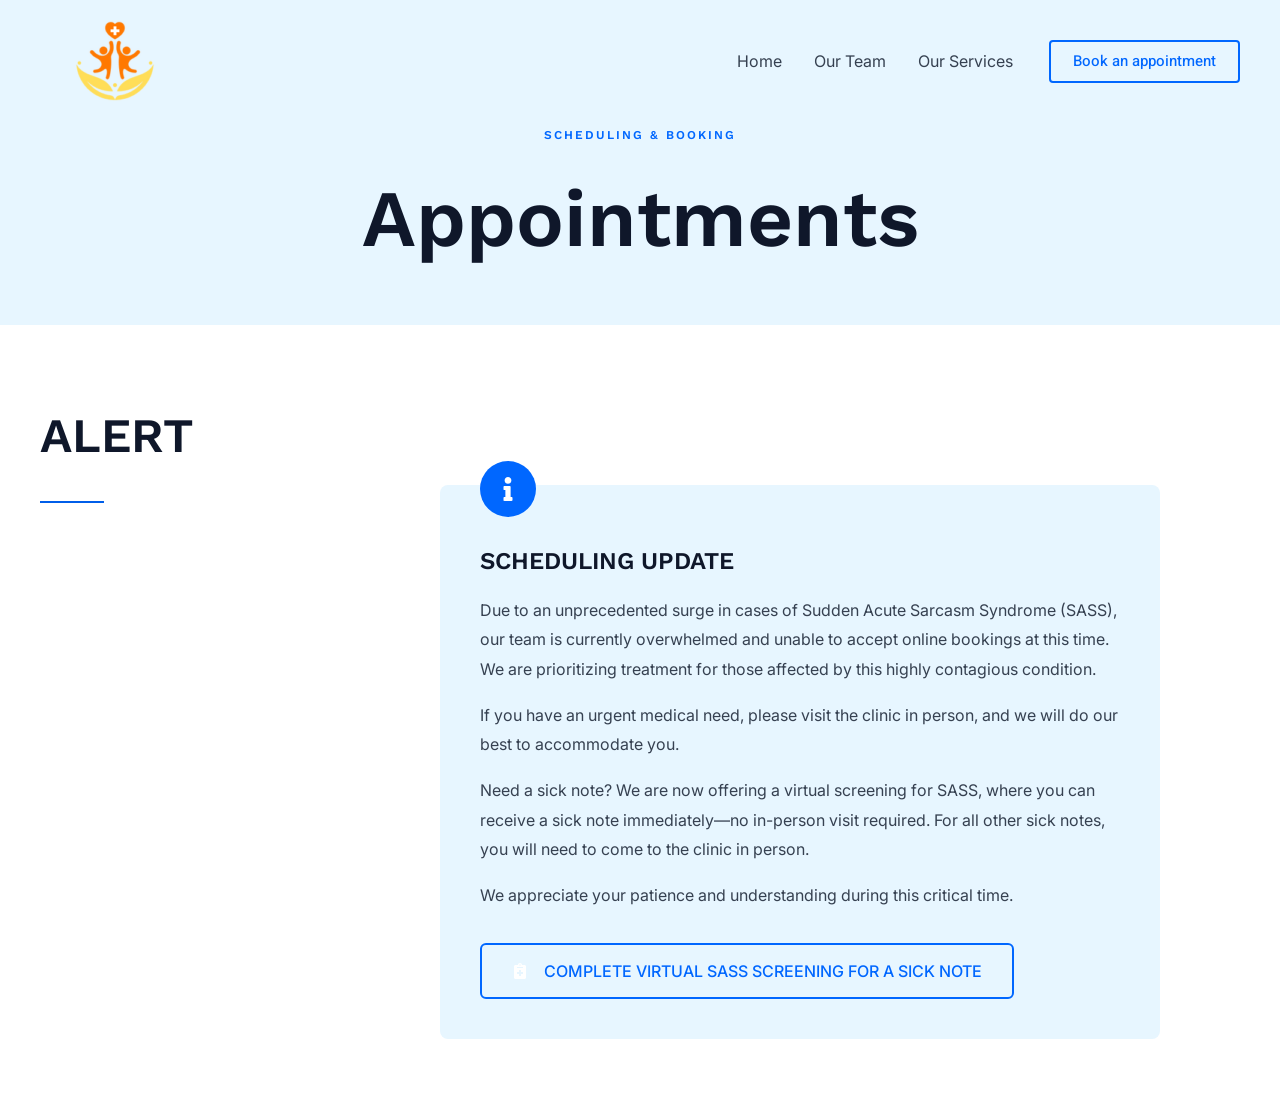
==== commit c44fd3a1: "Fix appointments page CSS: fetch missing files and use local paths" ====
--- a/appointments/index.html
+++ b/appointments/index.html
@@ -15,13 +15,13 @@
 img:is([sizes=auto i],[sizes^="auto," i]){contain-intrinsic-size:3000px 1500px}
 /*# sourceURL=wp-img-auto-sizes-contain-inline-css */
 </style>
-<link rel='stylesheet' id='astra-theme-css-css' href='https://lockeporthealth.com/wp-content/themes/astra/assets/css/minified/main.min.css?ver=4.12.3' media='all' />
+<link rel='stylesheet' id='astra-theme-css-css' href='/wp-content/themes/astra/assets/css/minified/main.min.css?ver=4.12.3' media='all' />
 <style id='astra-theme-css-inline-css'>
 :root{--ast-post-nav-space:0;--ast-container-default-xlg-padding:6.67em;--ast-container-default-lg-padding:5.67em;--ast-container-default-slg-padding:4.34em;--ast-container-default-md-padding:3.34em;--ast-container-default-sm-padding:6.67em;--ast-container-default-xs-padding:2.4em;--ast-container-default-xxs-padding:1.4em;--ast-code-block-background:#EEEEEE;--ast-comment-inputs-background:#FAFAFA;--ast-normal-container-width:1200px;--ast-narrow-container-width:750px;--ast-blog-title-font-weight:normal;--ast-blog-meta-weight:inherit;--ast-global-color-primary:var(--ast-global-color-5);--ast-global-color-secondary:var(--ast-global-color-4);--ast-global-color-alternate-background:var(--ast-global-color-7);--ast-global-color-subtle-background:var(--ast-global-color-6);--ast-bg-style-guide:var( --ast-global-color-secondary,--ast-global-color-5 );--ast-shadow-style-guide:0px 0px 4px 0 #00000057;--ast-global-dark-bg-style:#fff;--ast-global-dark-lfs:#fbfbfb;--ast-widget-bg-color:#fafafa;--ast-wc-container-head-bg-color:#fbfbfb;--ast-title-layout-bg:#eeeeee;--ast-search-border-color:#e7e7e7;--ast-lifter-hover-bg:#e6e6e6;--ast-gallery-block-color:#000;--srfm-color-input-label:var(--ast-global-color-2);}html{font-size:100%;}a,.page-title{color:var(--ast-global-color-2);}a:hover,a:focus{color:var(--ast-global-color-1);}body,button,input,select,textarea,.ast-button,.ast-custom-button{font-family:'Inter',sans-serif;font-weight:400;font-size:16px;font-size:1rem;}blockquote{color:var(--ast-global-color-3);}p,.entry-content p{margin-bottom:1em;}h1,h2,h3,h4,h5,h6,.entry-content :where(h1,h2,h3,h4,h5,h6),.site-title,.site-title a{font-family:'Work Sans',sans-serif;font-weight:600;line-height:1.1em;}.site-title{font-size:35px;font-size:2.1875rem;display:none;}header .custom-logo-link img{max-width:150px;width:150px;}.astra-logo-svg{width:150px;}.site-header .site-description{font-size:15px;font-size:0.9375rem;display:none;}.entry-title{font-size:40px;font-size:2.5rem;}.archive .ast-article-post .ast-article-inner,.blog .ast-article-post .ast-article-inner,.archive .ast-article-post .ast-article-inner:hover,.blog .ast-article-post .ast-article-inner:hover{overflow:hidden;}h1,.entry-content :where(h1){font-size:80px;font-size:5rem;font-family:'Work Sans',sans-serif;line-height:1.4em;}h2,.entry-content :where(h2){font-size:48px;font-size:3rem;font-family:'Work Sans',sans-serif;line-height:1.3em;}h3,.entry-content :where(h3){font-size:32px;font-size:2rem;font-family:'Work Sans',sans-serif;line-height:1.3em;}h4,.entry-content :where(h4){font-size:24px;font-size:1.5rem;line-height:1.2em;font-family:'Work Sans',sans-serif;}h5,.entry-content :where(h5){font-size:18px;font-size:1.125rem;line-height:1.2em;font-family:'Work Sans',sans-serif;}h6,.entry-content :where(h6){font-size:12px;font-size:0.75rem;line-height:1.25em;font-family:'Work Sans',sans-serif;}::selection{background-color:var(--ast-global-color-0);color:#ffffff;}body,h1,h2,h3,h4,h5,h6,.entry-title a,.entry-content :where(h1,h2,h3,h4,h5,h6){color:var(--ast-global-color-3);}.tagcloud a:hover,.tagcloud a:focus,.tagcloud a.current-item{color:#ffffff;border-color:var(--ast-global-color-2);background-color:var(--ast-global-color-2);}input:focus,input[type="text"]:focus,input[type="email"]:focus,input[type="url"]:focus,input[type="password"]:focus,input[type="reset"]:focus,input[type="search"]:focus,textarea:focus{border-color:var(--ast-global-color-2);}input[type="radio"]:checked,input[type=reset],input[type="checkbox"]:checked,input[type="checkbox"]:hover:checked,input[type="checkbox"]:focus:checked,input[type=range]::-webkit-slider-thumb{border-color:var(--ast-global-color-2);background-color:var(--ast-global-color-2);box-shadow:none;}.site-footer a:hover + .post-count,.site-footer a:focus + .post-count{background:var(--ast-global-color-2);border-color:var(--ast-global-color-2);}.single .nav-links .nav-previous,.single .nav-links .nav-next{color:var(--ast-global-color-2);}.entry-meta,.entry-meta *{line-height:1.45;color:var(--ast-global-color-2);}.entry-meta a:not(.ast-button):hover,.entry-meta a:not(.ast-button):hover *,.entry-meta a:not(.ast-button):focus,.entry-meta a:not(.ast-button):focus *,.page-links > .page-link,.page-links .page-link:hover,.post-navigation a:hover{color:var(--ast-global-color-1);}#cat option,.secondary .calendar_wrap thead a,.secondary .calendar_wrap thead a:visited{color:var(--ast-global-color-2);}.secondary .calendar_wrap #today,.ast-progress-val span{background:var(--ast-global-color-2);}.secondary a:hover + .post-count,.secondary a:focus + .post-count{background:var(--ast-global-color-2);border-color:var(--ast-global-color-2);}.calendar_wrap #today > a{color:#ffffff;}.page-links .page-link,.single .post-navigation a{color:var(--ast-global-color-2);}.ast-search-menu-icon .search-form button.search-submit{padding:0 4px;}.ast-search-menu-icon form.search-form{padding-right:0;}.ast-header-search .ast-search-menu-icon.ast-dropdown-active .search-form,.ast-header-search .ast-search-menu-icon.ast-dropdown-active .search-field:focus{transition:all 0.2s;}.search-form input.search-field:focus{outline:none;}.ast-mobile-header-content .ast-builder-layout-element:not(.ast-builder-menu):not(.ast-header-divider-element),.ast-mobile-popup-content .ast-builder-layout-element:not(.ast-builder-menu):not(.ast-header-divider-element){padding:15px 20px;}.wp-block-latest-posts > li > a{color:var(--ast-global-color-2);}.widget-title,.widget .wp-block-heading{font-size:22px;font-size:1.375rem;color:var(--ast-global-color-3);}.ast-search-menu-icon.slide-search a:focus-visible:focus-visible,.astra-search-icon:focus-visible,#close:focus-visible,a:focus-visible,.ast-menu-toggle:focus-visible,.site .skip-link:focus-visible,.wp-block-loginout input:focus-visible,.wp-block-search.wp-block-search__button-inside .wp-block-search__inside-wrapper,.ast-header-navigation-arrow:focus-visible,.ast-orders-table__row .ast-orders-table__cell:focus-visible,a#ast-apply-coupon:focus-visible,#ast-apply-coupon:focus-visible,#close:focus-visible,.button.search-submit:focus-visible,#search_submit:focus,.normal-search:focus-visible,.ast-header-account-wrap:focus-visible,.astra-cart-drawer-close:focus,.ast-single-variation:focus,.ast-button:focus,.ast-builder-button-wrap:has(.ast-custom-button-link:focus),.ast-builder-button-wrap .ast-custom-button-link:focus{outline-style:dotted;outline-color:inherit;outline-width:thin;}input:focus,input[type="text"]:focus,input[type="email"]:focus,input[type="url"]:focus,input[type="password"]:focus,input[type="reset"]:focus,input[type="search"]:focus,input[type="number"]:focus,textarea:focus,.wp-block-search__input:focus,[data-section="section-header-mobile-trigger"] .ast-button-wrap .ast-mobile-menu-trigger-minimal:focus,.ast-mobile-popup-drawer.active .menu-toggle-close:focus,#ast-scroll-top:focus,#coupon_code:focus,#ast-coupon-code:focus{border-style:dotted;border-color:inherit;border-width:thin;}input{outline:none;}.ast-logo-title-inline .site-logo-img{padding-right:1em;}.site-logo-img img{ transition:all 0.2s linear;}body .ast-oembed-container *{position:absolute;top:0;width:100%;height:100%;left:0;}body .wp-block-embed-pocket-casts .ast-oembed-container *{position:unset;}.ast-single-post-featured-section + article {margin-top: 2em;}.site-content .ast-single-post-featured-section img {width: 100%;overflow: hidden;object-fit: cover;}.site > .ast-single-related-posts-container {margin-top: 0;}@media (min-width: 922px) {.ast-desktop .ast-container--narrow {max-width: var(--ast-narrow-container-width);margin: 0 auto;}}.ast-page-builder-template .hentry {margin: 0;}.ast-page-builder-template .site-content > .ast-container {max-width: 100%;padding: 0;}.ast-page-builder-template .site .site-content #primary {padding: 0;margin: 0;}.ast-page-builder-template .no-results {text-align: center;margin: 4em auto;}.ast-page-builder-template .ast-pagination {padding: 2em;}.ast-page-builder-template .entry-header.ast-no-title.ast-no-thumbnail {margin-top: 0;}.ast-page-builder-template .entry-header.ast-header-without-markup {margin-top: 0;margin-bottom: 0;}.ast-page-builder-template .entry-header.ast-no-title.ast-no-meta {margin-bottom: 0;}.ast-page-builder-template.single .post-navigation {padding-bottom: 2em;}.ast-page-builder-template.single-post .site-content > .ast-container {max-width: 100%;}.ast-page-builder-template .entry-header {margin-top: 4em;margin-left: auto;margin-right: auto;padding-left: 20px;padding-right: 20px;}.single.ast-page-builder-template .entry-header {padding-left: 20px;padding-right: 20px;}.ast-page-builder-template .ast-archive-description {margin: 4em auto 0;padding-left: 20px;padding-right: 20px;}.ast-page-builder-template.ast-no-sidebar .entry-content .alignwide {margin-left: 0;margin-right: 0;}@media (max-width:921.9px){#ast-desktop-header{display:none;}}@media (min-width:922px){#ast-mobile-header{display:none;}}.wp-block-buttons.aligncenter{justify-content:center;}@media (max-width:921px){.ast-theme-transparent-header #primary,.ast-theme-transparent-header #secondary{padding:0;}}@media (max-width:921px){.ast-plain-container.ast-no-sidebar #primary{padding:0;}}.ast-plain-container.ast-no-sidebar #primary{margin-top:0;margin-bottom:0;}.wp-block-buttons .wp-block-button.is-style-outline .wp-block-button__link.wp-element-button,.ast-outline-button,.wp-block-uagb-buttons-child .uagb-buttons-repeater.ast-outline-button{border-color:var(--ast-global-color-0);border-top-width:2px;border-right-width:2px;border-bottom-width:2px;border-left-width:2px;font-family:inherit;font-weight:500;font-size:16px;font-size:1rem;line-height:1em;border-top-left-radius:6px;border-top-right-radius:6px;border-bottom-right-radius:6px;border-bottom-left-radius:6px;}.wp-block-button.is-style-outline .wp-block-button__link:hover,.wp-block-buttons .wp-block-button.is-style-outline .wp-block-button__link:focus,.wp-block-buttons .wp-block-button.is-style-outline > .wp-block-button__link:not(.has-text-color):hover,.wp-block-buttons .wp-block-button.wp-block-button__link.is-style-outline:not(.has-text-color):hover,.ast-outline-button:hover,.ast-outline-button:focus,.wp-block-uagb-buttons-child .uagb-buttons-repeater.ast-outline-button:hover,.wp-block-uagb-buttons-child .uagb-buttons-repeater.ast-outline-button:focus{background-color:var(--ast-global-color-0);border-color:var(--ast-global-color-0);}.wp-block-button .wp-block-button__link.wp-element-button.is-style-outline:not(.has-background),.wp-block-button.is-style-outline>.wp-block-button__link.wp-element-button:not(.has-background),.ast-outline-button{background-color:rgba(24,81,226,0);}.entry-content[data-ast-blocks-layout] > figure{margin-bottom:1em;}@media (max-width:921px){.ast-left-sidebar #content > .ast-container{display:flex;flex-direction:column-reverse;width:100%;}.ast-separate-container .ast-article-post,.ast-separate-container .ast-article-single{padding:1.5em 2.14em;}.ast-author-box img.avatar{margin:20px 0 0 0;}}@media (min-width:922px){.ast-separate-container.ast-right-sidebar #primary,.ast-separate-container.ast-left-sidebar #primary{border:0;}.search-no-results.ast-separate-container #primary{margin-bottom:4em;}}.elementor-widget-button .elementor-button{border-style:solid;text-decoration:none;border-top-width:2px;border-right-width:2px;border-left-width:2px;border-bottom-width:2px;}body .elementor-button.elementor-size-sm,body .elementor-button.elementor-size-xs,body .elementor-button.elementor-size-md,body .elementor-button.elementor-size-lg,body .elementor-button.elementor-size-xl,body .elementor-button{border-top-left-radius:6px;border-top-right-radius:6px;border-bottom-right-radius:6px;border-bottom-left-radius:6px;padding-top:18px;padding-right:30px;padding-bottom:18px;padding-left:30px;}@media (max-width:921px){.elementor-widget-button .elementor-button.elementor-size-sm,.elementor-widget-button .elementor-button.elementor-size-xs,.elementor-widget-button .elementor-button.elementor-size-md,.elementor-widget-button .elementor-button.elementor-size-lg,.elementor-widget-button .elementor-button.elementor-size-xl,.elementor-widget-button .elementor-button{padding-top:14px;padding-right:24px;padding-bottom:14px;padding-left:24px;}}.elementor-widget-button .elementor-button{border-color:var(--ast-global-color-0);background-color:rgba(24,81,226,0);}.elementor-widget-button .elementor-button:hover,.elementor-widget-button .elementor-button:focus{color:var(--ast-global-color-5);background-color:var(--ast-global-color-0);border-color:var(--ast-global-color-0);}.wp-block-button .wp-block-button__link ,.elementor-widget-button .elementor-button,.elementor-widget-button .elementor-button:visited{color:var(--ast-global-color-0);}.elementor-widget-button .elementor-button{font-weight:500;font-size:16px;font-size:1rem;line-height:1em;}body .elementor-button.elementor-size-sm,body .elementor-button.elementor-size-xs,body .elementor-button.elementor-size-md,body .elementor-button.elementor-size-lg,body .elementor-button.elementor-size-xl,body .elementor-button{font-size:16px;font-size:1rem;}.wp-block-button .wp-block-button__link:hover,.wp-block-button .wp-block-button__link:focus{color:var(--ast-global-color-5);background-color:var(--ast-global-color-0);border-color:var(--ast-global-color-0);}.elementor-widget-heading h1.elementor-heading-title{line-height:1.4em;}.elementor-widget-heading h2.elementor-heading-title{line-height:1.3em;}.elementor-widget-heading h3.elementor-heading-title{line-height:1.3em;}.elementor-widget-heading h4.elementor-heading-title{line-height:1.2em;}.elementor-widget-heading h5.elementor-heading-title{line-height:1.2em;}.elementor-widget-heading h6.elementor-heading-title{line-height:1.25em;}.wp-block-button .wp-block-button__link,.wp-block-search .wp-block-search__button,body .wp-block-file .wp-block-file__button{border-style:solid;border-top-width:2px;border-right-width:2px;border-left-width:2px;border-bottom-width:2px;border-color:var(--ast-global-color-0);background-color:rgba(24,81,226,0);color:var(--ast-global-color-0);font-family:inherit;font-weight:500;line-height:1em;font-size:16px;font-size:1rem;border-top-left-radius:6px;border-top-right-radius:6px;border-bottom-right-radius:6px;border-bottom-left-radius:6px;padding-top:18px;padding-right:30px;padding-bottom:18px;padding-left:30px;}@media (max-width:921px){.wp-block-button .wp-block-button__link,.wp-block-search .wp-block-search__button,body .wp-block-file .wp-block-file__button{padding-top:14px;padding-right:24px;padding-bottom:14px;padding-left:24px;}}.menu-toggle,button,.ast-button,.ast-custom-button,.button,input#submit,input[type="button"],input[type="submit"],input[type="reset"],form[CLASS*="wp-block-search__"].wp-block-search .wp-block-search__inside-wrapper .wp-block-search__button,body .wp-block-file .wp-block-file__button{border-style:solid;border-top-width:2px;border-right-width:2px;border-left-width:2px;border-bottom-width:2px;color:var(--ast-global-color-0);border-color:var(--ast-global-color-0);background-color:rgba(24,81,226,0);padding-top:18px;padding-right:30px;padding-bottom:18px;padding-left:30px;font-family:inherit;font-weight:500;font-size:16px;font-size:1rem;line-height:1em;border-top-left-radius:6px;border-top-right-radius:6px;border-bottom-right-radius:6px;border-bottom-left-radius:6px;}button:focus,.menu-toggle:hover,button:hover,.ast-button:hover,.ast-custom-button:hover .button:hover,.ast-custom-button:hover ,input[type=reset]:hover,input[type=reset]:focus,input#submit:hover,input#submit:focus,input[type="button"]:hover,input[type="button"]:focus,input[type="submit"]:hover,input[type="submit"]:focus,form[CLASS*="wp-block-search__"].wp-block-search .wp-block-search__inside-wrapper .wp-block-search__button:hover,form[CLASS*="wp-block-search__"].wp-block-search .wp-block-search__inside-wrapper .wp-block-search__button:focus,body .wp-block-file .wp-block-file__button:hover,body .wp-block-file .wp-block-file__button:focus{color:var(--ast-global-color-5);background-color:var(--ast-global-color-0);border-color:var(--ast-global-color-0);}@media (max-width:921px){.menu-toggle,button,.ast-button,.ast-custom-button,.button,input#submit,input[type="button"],input[type="submit"],input[type="reset"],form[CLASS*="wp-block-search__"].wp-block-search .wp-block-search__inside-wrapper .wp-block-search__button,body .wp-block-file .wp-block-file__button{padding-top:14px;padding-right:24px;padding-bottom:14px;padding-left:24px;}}@media (max-width:921px){.ast-mobile-header-stack .main-header-bar .ast-search-menu-icon{display:inline-block;}.ast-header-break-point.ast-header-custom-item-outside .ast-mobile-header-stack .main-header-bar .ast-search-icon{margin:0;}.ast-comment-avatar-wrap img{max-width:2.5em;}.ast-comment-meta{padding:0 1.8888em 1.3333em;}.ast-separate-container .ast-comment-list li.depth-1{padding:1.5em 2.14em;}.ast-separate-container .comment-respond{padding:2em 2.14em;}}@media (min-width:544px){.ast-container{max-width:100%;}}@media (max-width:544px){.ast-separate-container .ast-article-post,.ast-separate-container .ast-article-single,.ast-separate-container .comments-title,.ast-separate-container .ast-archive-description{padding:1.5em 1em;}.ast-separate-container #content .ast-container{padding-left:0.54em;padding-right:0.54em;}.ast-separate-container .ast-comment-list .bypostauthor{padding:.5em;}.ast-search-menu-icon.ast-dropdown-active .search-field{width:170px;}} #ast-mobile-header .ast-site-header-cart-li a{pointer-events:none;}body,.ast-separate-container{background-color:var(--ast-global-color-4);background-image:none;}@media (max-width:921px){.site-title{display:none;}.site-header .site-description{display:none;}h1,.entry-content :where(h1){font-size:40px;}h2,.entry-content :where(h2){font-size:32px;}h3,.entry-content :where(h3){font-size:20px;}}@media (max-width:544px){.site-title{display:none;}.site-header .site-description{display:none;}h1,.entry-content :where(h1){font-size:36px;}h2,.entry-content :where(h2){font-size:25px;}h3,.entry-content :where(h3){font-size:20px;}}@media (max-width:921px){html{font-size:91.2%;}}@media (max-width:544px){html{font-size:91.2%;}}@media (min-width:922px){.ast-container{max-width:1240px;}}@media (min-width:922px){.site-content .ast-container{display:flex;}}@media (max-width:921px){.site-content .ast-container{flex-direction:column;}}@media (min-width:922px){.main-header-menu .sub-menu .menu-item.ast-left-align-sub-menu:hover > .sub-menu,.main-header-menu .sub-menu .menu-item.ast-left-align-sub-menu.focus > .sub-menu{margin-left:-0px;}}.ast-theme-transparent-header [data-section="section-header-mobile-trigger"] .ast-button-wrap .ast-mobile-menu-trigger-minimal{background:transparent;}.site .comments-area{padding-bottom:3em;}.wp-block-file {display: flex;align-items: center;flex-wrap: wrap;justify-content: space-between;}.wp-block-pullquote {border: none;}.wp-block-pullquote blockquote::before {content: "\201D";font-family: "Helvetica",sans-serif;display: flex;transform: rotate( 180deg );font-size: 6rem;font-style: normal;line-height: 1;font-weight: bold;align-items: center;justify-content: center;}.has-text-align-right > blockquote::before {justify-content: flex-start;}.has-text-align-left > blockquote::before {justify-content: flex-end;}figure.wp-block-pullquote.is-style-solid-color blockquote {max-width: 100%;text-align: inherit;}:root {--wp--custom--ast-default-block-top-padding: 3em;--wp--custom--ast-default-block-right-padding: 3em;--wp--custom--ast-default-block-bottom-padding: 3em;--wp--custom--ast-default-block-left-padding: 3em;--wp--custom--ast-container-width: 1200px;--wp--custom--ast-content-width-size: 1200px;--wp--custom--ast-wide-width-size: calc(1200px + var(--wp--custom--ast-default-block-left-padding) + var(--wp--custom--ast-default-block-right-padding));}.ast-narrow-container {--wp--custom--ast-content-width-size: 750px;--wp--custom--ast-wide-width-size: 750px;}@media(max-width: 921px) {:root {--wp--custom--ast-default-block-top-padding: 3em;--wp--custom--ast-default-block-right-padding: 2em;--wp--custom--ast-default-block-bottom-padding: 3em;--wp--custom--ast-default-block-left-padding: 2em;}}@media(max-width: 544px) {:root {--wp--custom--ast-default-block-top-padding: 3em;--wp--custom--ast-default-block-right-padding: 1.5em;--wp--custom--ast-default-block-bottom-padding: 3em;--wp--custom--ast-default-block-left-padding: 1.5em;}}.entry-content > .wp-block-group,.entry-content > .wp-block-cover,.entry-content > .wp-block-columns {padding-top: var(--wp--custom--ast-default-block-top-padding);padding-right: var(--wp--custom--ast-default-block-right-padding);padding-bottom: var(--wp--custom--ast-default-block-bottom-padding);padding-left: var(--wp--custom--ast-default-block-left-padding);}.ast-plain-container.ast-no-sidebar .entry-content > .alignfull,.ast-page-builder-template .ast-no-sidebar .entry-content > .alignfull {margin-left: calc( -50vw + 50%);margin-right: calc( -50vw + 50%);max-width: 100vw;width: 100vw;}.ast-plain-container.ast-no-sidebar .entry-content .alignfull .alignfull,.ast-page-builder-template.ast-no-sidebar .entry-content .alignfull .alignfull,.ast-plain-container.ast-no-sidebar .entry-content .alignfull .alignwide,.ast-page-builder-template.ast-no-sidebar .entry-content .alignfull .alignwide,.ast-plain-container.ast-no-sidebar .entry-content .alignwide .alignfull,.ast-page-builder-template.ast-no-sidebar .entry-content .alignwide .alignfull,.ast-plain-container.ast-no-sidebar .entry-content .alignwide .alignwide,.ast-page-builder-template.ast-no-sidebar .entry-content .alignwide .alignwide,.ast-plain-container.ast-no-sidebar .entry-content .wp-block-column .alignfull,.ast-page-builder-template.ast-no-sidebar .entry-content .wp-block-column .alignfull,.ast-plain-container.ast-no-sidebar .entry-content .wp-block-column .alignwide,.ast-page-builder-template.ast-no-sidebar .entry-content .wp-block-column .alignwide {margin-left: auto;margin-right: auto;width: 100%;}[data-ast-blocks-layout] .wp-block-separator:not(.is-style-dots) {height: 0;}[data-ast-blocks-layout] .wp-block-separator {margin: 20px auto;}[data-ast-blocks-layout] .wp-block-separator:not(.is-style-wide):not(.is-style-dots) {max-width: 100px;}[data-ast-blocks-layout] .wp-block-separator.has-background {padding: 0;}.entry-content[data-ast-blocks-layout] > * {max-width: var(--wp--custom--ast-content-width-size);margin-left: auto;margin-right: auto;}.entry-content[data-ast-blocks-layout] > .alignwide {max-width: var(--wp--custom--ast-wide-width-size);}.entry-content[data-ast-blocks-layout] .alignfull {max-width: none;}.entry-content .wp-block-columns {margin-bottom: 0;}blockquote {margin: 1.5em;border-color: rgba(0,0,0,0.05);}.wp-block-quote:not(.has-text-align-right):not(.has-text-align-center) {border-left: 5px solid rgba(0,0,0,0.05);}.has-text-align-right > blockquote,blockquote.has-text-align-right {border-right: 5px solid rgba(0,0,0,0.05);}.has-text-align-left > blockquote,blockquote.has-text-align-left {border-left: 5px solid rgba(0,0,0,0.05);}.wp-block-site-tagline,.wp-block-latest-posts .read-more {margin-top: 15px;}.wp-block-loginout p label {display: block;}.wp-block-loginout p:not(.login-remember):not(.login-submit) input {width: 100%;}.wp-block-loginout input:focus {border-color: transparent;}.wp-block-loginout input:focus {outline: thin dotted;}.entry-content .wp-block-media-text .wp-block-media-text__content {padding: 0 0 0 8%;}.entry-content .wp-block-media-text.has-media-on-the-right .wp-block-media-text__content {padding: 0 8% 0 0;}.entry-content .wp-block-media-text.has-background .wp-block-media-text__content {padding: 8%;}.entry-content .wp-block-cover:not([class*="background-color"]):not(.has-text-color.has-link-color) .wp-block-cover__inner-container,.entry-content .wp-block-cover:not([class*="background-color"]) .wp-block-cover-image-text,.entry-content .wp-block-cover:not([class*="background-color"]) .wp-block-cover-text,.entry-content .wp-block-cover-image:not([class*="background-color"]) .wp-block-cover__inner-container,.entry-content .wp-block-cover-image:not([class*="background-color"]) .wp-block-cover-image-text,.entry-content .wp-block-cover-image:not([class*="background-color"]) .wp-block-cover-text {color: var(--ast-global-color-primary,var(--ast-global-color-5));}.wp-block-loginout .login-remember input {width: 1.1rem;height: 1.1rem;margin: 0 5px 4px 0;vertical-align: middle;}.wp-block-latest-posts > li > *:first-child,.wp-block-latest-posts:not(.is-grid) > li:first-child {margin-top: 0;}.entry-content > .wp-block-buttons,.entry-content > .wp-block-uagb-buttons {margin-bottom: 1.5em;}.wp-block-search__inside-wrapper .wp-block-search__input {padding: 0 10px;color: var(--ast-global-color-3);background: var(--ast-global-color-primary,var(--ast-global-color-5));border-color: var(--ast-border-color);}.wp-block-latest-posts .read-more {margin-bottom: 1.5em;}.wp-block-search__no-button .wp-block-search__inside-wrapper .wp-block-search__input {padding-top: 5px;padding-bottom: 5px;}.wp-block-latest-posts .wp-block-latest-posts__post-date,.wp-block-latest-posts .wp-block-latest-posts__post-author {font-size: 1rem;}.wp-block-latest-posts > li > *,.wp-block-latest-posts:not(.is-grid) > li {margin-top: 12px;margin-bottom: 12px;}.ast-page-builder-template .entry-content[data-ast-blocks-layout] > .alignwide:where(:not(.uagb-is-root-container):not(.spectra-is-root-container)) > * {max-width: var(--wp--custom--ast-wide-width-size);}.ast-page-builder-template .entry-content[data-ast-blocks-layout] > .inherit-container-width > *,.ast-page-builder-template .entry-content[data-ast-blocks-layout] > *:not(.wp-block-group):where(:not(.uagb-is-root-container):not(.spectra-is-root-container)) > *,.entry-content[data-ast-blocks-layout] > .wp-block-cover .wp-block-cover__inner-container {max-width: var(--wp--custom--ast-content-width-size) ;margin-left: auto;margin-right: auto;}.ast-page-builder-template .entry-content[data-ast-blocks-layout] > *,.ast-page-builder-template .entry-content[data-ast-blocks-layout] > .alignfull:where(:not(.wp-block-group):not(.uagb-is-root-container):not(.spectra-is-root-container)) > * {max-width: none;}.entry-content[data-ast-blocks-layout] .wp-block-cover:not(.alignleft):not(.alignright) {width: auto;}@media(max-width: 1200px) {.ast-separate-container .entry-content > .alignfull,.ast-separate-container .entry-content[data-ast-blocks-layout] > .alignwide,.ast-plain-container .entry-content[data-ast-blocks-layout] > .alignwide,.ast-plain-container .entry-content .alignfull {margin-left: calc(-1 * min(var(--ast-container-default-xlg-padding),20px)) ;margin-right: calc(-1 * min(var(--ast-container-default-xlg-padding),20px));}}@media(min-width: 1201px) {.ast-separate-container .entry-content > .alignfull {margin-left: calc(-1 * var(--ast-container-default-xlg-padding) );margin-right: calc(-1 * var(--ast-container-default-xlg-padding) );}.ast-separate-container .entry-content[data-ast-blocks-layout] > .alignwide,.ast-plain-container .entry-content[data-ast-blocks-layout] > .alignwide {margin-left: calc(-1 * var(--wp--custom--ast-default-block-left-padding) );margin-right: calc(-1 * var(--wp--custom--ast-default-block-right-padding) );}}@media(min-width: 921px) {.ast-separate-container .entry-content .wp-block-group.alignwide:not(.inherit-container-width) > :where(:not(.alignleft):not(.alignright)),.ast-plain-container .entry-content .wp-block-group.alignwide:not(.inherit-container-width) > :where(:not(.alignleft):not(.alignright)) {max-width: calc( var(--wp--custom--ast-content-width-size) + 80px );}.ast-plain-container.ast-right-sidebar .entry-content[data-ast-blocks-layout] .alignfull,.ast-plain-container.ast-left-sidebar .entry-content[data-ast-blocks-layout] .alignfull {margin-left: -60px;margin-right: -60px;}}@media(min-width: 544px) {.entry-content > .alignleft {margin-right: 20px;}.entry-content > .alignright {margin-left: 20px;}}@media (max-width:544px){.wp-block-columns .wp-block-column:not(:last-child){margin-bottom:20px;}.wp-block-latest-posts{margin:0;}}@media( max-width: 600px ) {.entry-content .wp-block-media-text .wp-block-media-text__content,.entry-content .wp-block-media-text.has-media-on-the-right .wp-block-media-text__content {padding: 8% 0 0;}.entry-content .wp-block-media-text.has-background .wp-block-media-text__content {padding: 8%;}}.ast-page-builder-template .entry-header {padding-left: 0;}.ast-narrow-container .site-content .wp-block-uagb-image--align-full .wp-block-uagb-image__figure {max-width: 100%;margin-left: auto;margin-right: auto;}:root .has-ast-global-color-0-color{color:var(--ast-global-color-0);}:root .has-ast-global-color-0-background-color{background-color:var(--ast-global-color-0);}:root .wp-block-button .has-ast-global-color-0-color{color:var(--ast-global-color-0);}:root .wp-block-button .has-ast-global-color-0-background-color{background-color:var(--ast-global-color-0);}:root .has-ast-global-color-1-color{color:var(--ast-global-color-1);}:root .has-ast-global-color-1-background-color{background-color:var(--ast-global-color-1);}:root .wp-block-button .has-ast-global-color-1-color{color:var(--ast-global-color-1);}:root .wp-block-button .has-ast-global-color-1-background-color{background-color:var(--ast-global-color-1);}:root .has-ast-global-color-2-color{color:var(--ast-global-color-2);}:root .has-ast-global-color-2-background-color{background-color:var(--ast-global-color-2);}:root .wp-block-button .has-ast-global-color-2-color{color:var(--ast-global-color-2);}:root .wp-block-button .has-ast-global-color-2-background-color{background-color:var(--ast-global-color-2);}:root .has-ast-global-color-3-color{color:var(--ast-global-color-3);}:root .has-ast-global-color-3-background-color{background-color:var(--ast-global-color-3);}:root .wp-block-button .has-ast-global-color-3-color{color:var(--ast-global-color-3);}:root .wp-block-button .has-ast-global-color-3-background-color{background-color:var(--ast-global-color-3);}:root .has-ast-global-color-4-color{color:var(--ast-global-color-4);}:root .has-ast-global-color-4-background-color{background-color:var(--ast-global-color-4);}:root .wp-block-button .has-ast-global-color-4-color{color:var(--ast-global-color-4);}:root .wp-block-button .has-ast-global-color-4-background-color{background-color:var(--ast-global-color-4);}:root .has-ast-global-color-5-color{color:var(--ast-global-color-5);}:root .has-ast-global-color-5-background-color{background-color:var(--ast-global-color-5);}:root .wp-block-button .has-ast-global-color-5-color{color:var(--ast-global-color-5);}:root .wp-block-button .has-ast-global-color-5-background-color{background-color:var(--ast-global-color-5);}:root .has-ast-global-color-6-color{color:var(--ast-global-color-6);}:root .has-ast-global-color-6-background-color{background-color:var(--ast-global-color-6);}:root .wp-block-button .has-ast-global-color-6-color{color:var(--ast-global-color-6);}:root .wp-block-button .has-ast-global-color-6-background-color{background-color:var(--ast-global-color-6);}:root .has-ast-global-color-7-color{color:var(--ast-global-color-7);}:root .has-ast-global-color-7-background-color{background-color:var(--ast-global-color-7);}:root .wp-block-button .has-ast-global-color-7-color{color:var(--ast-global-color-7);}:root .wp-block-button .has-ast-global-color-7-background-color{background-color:var(--ast-global-color-7);}:root .has-ast-global-color-8-color{color:var(--ast-global-color-8);}:root .has-ast-global-color-8-background-color{background-color:var(--ast-global-color-8);}:root .wp-block-button .has-ast-global-color-8-color{color:var(--ast-global-color-8);}:root .wp-block-button .has-ast-global-color-8-background-color{background-color:var(--ast-global-color-8);}:root{--ast-global-color-0:#0067FF;--ast-global-color-1:#005EE9;--ast-global-color-2:#0F172A;--ast-global-color-3:#364151;--ast-global-color-4:#E7F6FF;--ast-global-color-5:#FFFFFF;--ast-global-color-6:#D1DAE5;--ast-global-color-7:#070614;--ast-global-color-8:#222222;}:root {--ast-border-color : #dddddd;}.ast-single-entry-banner {-js-display: flex;display: flex;flex-direction: column;justify-content: center;text-align: center;position: relative;background: var(--ast-title-layout-bg);}.ast-single-entry-banner[data-banner-layout="layout-1"] {max-width: 1200px;background: inherit;padding: 20px 0;}.ast-single-entry-banner[data-banner-width-type="custom"] {margin: 0 auto;width: 100%;}.ast-single-entry-banner + .site-content .entry-header {margin-bottom: 0;}.site .ast-author-avatar {--ast-author-avatar-size: ;}a.ast-underline-text {text-decoration: underline;}.ast-container > .ast-terms-link {position: relative;display: block;}a.ast-button.ast-badge-tax {padding: 4px 8px;border-radius: 3px;font-size: inherit;}header.entry-header{text-align:left;}header.entry-header .entry-title{font-size:30px;font-size:1.875rem;}header.entry-header > *:not(:last-child){margin-bottom:10px;}@media (max-width:921px){header.entry-header{text-align:left;}}@media (max-width:544px){header.entry-header{text-align:left;}}.ast-archive-entry-banner {-js-display: flex;display: flex;flex-direction: column;justify-content: center;text-align: center;position: relative;background: var(--ast-title-layout-bg);}.ast-archive-entry-banner[data-banner-width-type="custom"] {margin: 0 auto;width: 100%;}.ast-archive-entry-banner[data-banner-layout="layout-1"] {background: inherit;padding: 20px 0;text-align: left;}body.archive .ast-archive-description{max-width:1200px;width:100%;text-align:left;padding-top:3em;padding-right:3em;padding-bottom:3em;padding-left:3em;}body.archive .ast-archive-description .ast-archive-title,body.archive .ast-archive-description .ast-archive-title *{font-size:40px;font-size:2.5rem;}body.archive .ast-archive-description > *:not(:last-child){margin-bottom:10px;}@media (max-width:921px){body.archive .ast-archive-description{text-align:left;}}@media (max-width:544px){body.archive .ast-archive-description{text-align:left;}}@media (max-width:543px){.ast-theme-transparent-header #masthead .site-logo-img .transparent-custom-logo .astra-logo-svg{width:104px;}.ast-theme-transparent-header #masthead .site-logo-img .transparent-custom-logo img{ max-width:104px; width:104px;}}@media (min-width:921px){.ast-theme-transparent-header #masthead{position:absolute;left:0;right:0;}.ast-theme-transparent-header .main-header-bar,.ast-theme-transparent-header.ast-header-break-point .main-header-bar{background:none;}body.elementor-editor-active.ast-theme-transparent-header #masthead,.fl-builder-edit .ast-theme-transparent-header #masthead,body.vc_editor.ast-theme-transparent-header #masthead,body.brz-ed.ast-theme-transparent-header #masthead{z-index:0;}.ast-header-break-point.ast-replace-site-logo-transparent.ast-theme-transparent-header .custom-mobile-logo-link{display:none;}.ast-header-break-point.ast-replace-site-logo-transparent.ast-theme-transparent-header .transparent-custom-logo{display:inline-block;}.ast-theme-transparent-header .ast-above-header,.ast-theme-transparent-header .ast-above-header.ast-above-header-bar{background-image:none;background-color:transparent;}.ast-theme-transparent-header .ast-below-header,.ast-theme-transparent-header .ast-below-header.ast-below-header-bar{background-image:none;background-color:transparent;}}.ast-theme-transparent-header .ast-builder-menu .main-header-menu,.ast-theme-transparent-header .ast-builder-menu .main-header-menu .menu-link,.ast-theme-transparent-header [CLASS*="ast-builder-menu-"] .main-header-menu .menu-item > .menu-link,.ast-theme-transparent-header .ast-masthead-custom-menu-items,.ast-theme-transparent-header .ast-masthead-custom-menu-items a,.ast-theme-transparent-header .ast-builder-menu .main-header-menu .menu-item > .ast-menu-toggle,.ast-theme-transparent-header .ast-builder-menu .main-header-menu .menu-item > .ast-menu-toggle,.ast-theme-transparent-header .ast-above-header-navigation a,.ast-header-break-point.ast-theme-transparent-header .ast-above-header-navigation a,.ast-header-break-point.ast-theme-transparent-header .ast-above-header-navigation > ul.ast-above-header-menu > .menu-item-has-children:not(.current-menu-item) > .ast-menu-toggle,.ast-theme-transparent-header .ast-below-header-menu,.ast-theme-transparent-header .ast-below-header-menu a,.ast-header-break-point.ast-theme-transparent-header .ast-below-header-menu a,.ast-header-break-point.ast-theme-transparent-header .ast-below-header-menu,.ast-theme-transparent-header .main-header-menu .menu-link{color:var(--ast-global-color-3);}.ast-theme-transparent-header .ast-builder-menu .main-header-menu .menu-item:hover > .menu-link,.ast-theme-transparent-header .ast-builder-menu .main-header-menu .menu-item:hover > .ast-menu-toggle,.ast-theme-transparent-header .ast-builder-menu .main-header-menu .ast-masthead-custom-menu-items a:hover,.ast-theme-transparent-header .ast-builder-menu .main-header-menu .focus > .menu-link,.ast-theme-transparent-header .ast-builder-menu .main-header-menu .focus > .ast-menu-toggle,.ast-theme-transparent-header .ast-builder-menu .main-header-menu .current-menu-item > .menu-link,.ast-theme-transparent-header .ast-builder-menu .main-header-menu .current-menu-ancestor > .menu-link,.ast-theme-transparent-header .ast-builder-menu .main-header-menu .current-menu-item > .ast-menu-toggle,.ast-theme-transparent-header .ast-builder-menu .main-header-menu .current-menu-ancestor > .ast-menu-toggle,.ast-theme-transparent-header [CLASS*="ast-builder-menu-"] .main-header-menu .current-menu-item > .menu-link,.ast-theme-transparent-header [CLASS*="ast-builder-menu-"] .main-header-menu .current-menu-ancestor > .menu-link,.ast-theme-transparent-header [CLASS*="ast-builder-menu-"] .main-header-menu .current-menu-item > .ast-menu-toggle,.ast-theme-transparent-header [CLASS*="ast-builder-menu-"] .main-header-menu .current-menu-ancestor > .ast-menu-toggle,.ast-theme-transparent-header .main-header-menu .menu-item:hover > .menu-link,.ast-theme-transparent-header .main-header-menu .current-menu-item > .menu-link,.ast-theme-transparent-header .main-header-menu .current-menu-ancestor > .menu-link{color:var(--ast-global-color-0);}.ast-theme-transparent-header .ast-builder-menu .main-header-menu .menu-item .sub-menu .menu-link,.ast-theme-transparent-header .main-header-menu .menu-item .sub-menu .menu-link{background-color:transparent;}@media (max-width:921px){.ast-theme-transparent-header #masthead{position:absolute;left:0;right:0;}.ast-theme-transparent-header .main-header-bar,.ast-theme-transparent-header.ast-header-break-point .main-header-bar{background:none;}body.elementor-editor-active.ast-theme-transparent-header #masthead,.fl-builder-edit .ast-theme-transparent-header #masthead,body.vc_editor.ast-theme-transparent-header #masthead,body.brz-ed.ast-theme-transparent-header #masthead{z-index:0;}.ast-header-break-point.ast-replace-site-logo-transparent.ast-theme-transparent-header .custom-mobile-logo-link{display:none;}.ast-header-break-point.ast-replace-site-logo-transparent.ast-theme-transparent-header .transparent-custom-logo{display:inline-block;}.ast-theme-transparent-header .ast-above-header,.ast-theme-transparent-header .ast-above-header.ast-above-header-bar{background-image:none;background-color:transparent;}.ast-theme-transparent-header .ast-below-header,.ast-theme-transparent-header .ast-below-header.ast-below-header-bar{background-image:none;background-color:transparent;}}@media (max-width:921px){.ast-theme-transparent-header.ast-header-break-point .ast-builder-menu .main-header-menu,.ast-theme-transparent-header.ast-header-break-point .ast-builder-menu.main-header-menu .sub-menu,.ast-theme-transparent-header.ast-header-break-point .ast-builder-menu.main-header-menu,.ast-theme-transparent-header.ast-header-break-point .ast-builder-menu .main-header-bar-wrap .main-header-menu,.ast-flyout-menu-enable.ast-header-break-point.ast-theme-transparent-header .main-header-bar-navigation .site-navigation,.ast-fullscreen-menu-enable.ast-header-break-point.ast-theme-transparent-header .main-header-bar-navigation .site-navigation,.ast-flyout-above-menu-enable.ast-header-break-point.ast-theme-transparent-header .ast-above-header-navigation-wrap .ast-above-header-navigation,.ast-flyout-below-menu-enable.ast-header-break-point.ast-theme-transparent-header .ast-below-header-navigation-wrap .ast-below-header-actual-nav,.ast-fullscreen-above-menu-enable.ast-header-break-point.ast-theme-transparent-header .ast-above-header-navigation-wrap,.ast-fullscreen-below-menu-enable.ast-header-break-point.ast-theme-transparent-header .ast-below-header-navigation-wrap,.ast-theme-transparent-header .main-header-menu .menu-link{background-color:var(--ast-global-color-5);}}.ast-theme-transparent-header #ast-desktop-header > .ast-main-header-wrap > .main-header-bar,.ast-theme-transparent-header.ast-header-break-point #ast-mobile-header > .ast-main-header-wrap > .main-header-bar{border-bottom-width:0px;border-bottom-style:solid;}.ast-breadcrumbs .trail-browse,.ast-breadcrumbs .trail-items,.ast-breadcrumbs .trail-items li{display:inline-block;margin:0;padding:0;border:none;background:inherit;text-indent:0;text-decoration:none;}.ast-breadcrumbs .trail-browse{font-size:inherit;font-style:inherit;font-weight:inherit;color:inherit;}.ast-breadcrumbs .trail-items{list-style:none;}.trail-items li::after{padding:0 0.3em;content:"\00bb";}.trail-items li:last-of-type::after{display:none;}h1,h2,h3,h4,h5,h6,.entry-content :where(h1,h2,h3,h4,h5,h6){color:var(--ast-global-color-2);}@media (max-width:921px){.ast-builder-grid-row-container.ast-builder-grid-row-tablet-3-firstrow .ast-builder-grid-row > *:first-child,.ast-builder-grid-row-container.ast-builder-grid-row-tablet-3-lastrow .ast-builder-grid-row > *:last-child{grid-column:1 / -1;}}@media (max-width:544px){.ast-builder-grid-row-container.ast-builder-grid-row-mobile-3-firstrow .ast-builder-grid-row > *:first-child,.ast-builder-grid-row-container.ast-builder-grid-row-mobile-3-lastrow .ast-builder-grid-row > *:last-child{grid-column:1 / -1;}}.ast-builder-layout-element[data-section="title_tagline"]{display:flex;}@media (max-width:921px){.ast-header-break-point .ast-builder-layout-element[data-section="title_tagline"]{display:flex;}}@media (max-width:544px){.ast-header-break-point .ast-builder-layout-element[data-section="title_tagline"]{display:flex;}}[data-section*="section-hb-button-"] .menu-link{display:none;}.ast-header-button-1[data-section*="section-hb-button-"] .ast-builder-button-wrap .ast-custom-button{font-family:'Heebo',sans-serif;font-weight:500;font-size:15px;font-size:0.9375rem;line-height:1em;}.ast-header-button-1 .ast-custom-button{color:var(--ast-global-color-0);border-color:var(--ast-global-color-0);border-top-width:2px;border-bottom-width:2px;border-left-width:2px;border-right-width:2px;border-top-left-radius:4px;border-top-right-radius:4px;border-bottom-right-radius:4px;border-bottom-left-radius:4px;}.ast-header-button-1 .ast-custom-button:hover{color:var(--ast-global-color-5);background:var(--ast-global-color-0);border-color:var(--ast-global-color-0);}.ast-header-button-1[data-section*="section-hb-button-"] .ast-builder-button-wrap .ast-custom-button{padding-top:12px;padding-bottom:12px;padding-left:22px;padding-right:22px;}@media (max-width:921px){.ast-header-button-1[data-section*="section-hb-button-"] .ast-builder-button-wrap .ast-custom-button{margin-bottom:10px;margin-left:21px;}}@media (max-width:544px){.ast-header-button-1[data-section*="section-hb-button-"] .ast-builder-button-wrap .ast-custom-button{margin-bottom:10px;margin-left:21px;}}.ast-header-button-1[data-section="section-hb-button-1"]{display:flex;}@media (max-width:921px){.ast-header-break-point .ast-header-button-1[data-section="section-hb-button-1"]{display:flex;}}@media (max-width:544px){.ast-header-break-point .ast-header-button-1[data-section="section-hb-button-1"]{display:flex;}}.ast-builder-menu-1{font-family:inherit;font-weight:inherit;}.ast-builder-menu-1 .sub-menu,.ast-builder-menu-1 .inline-on-mobile .sub-menu{border-top-width:2px;border-bottom-width:0px;border-right-width:0px;border-left-width:0px;border-color:var(--ast-global-color-0);border-style:solid;}.ast-builder-menu-1 .sub-menu .sub-menu{top:-2px;}.ast-builder-menu-1 .main-header-menu > .menu-item > .sub-menu,.ast-builder-menu-1 .main-header-menu > .menu-item > .astra-full-megamenu-wrapper{margin-top:0px;}.ast-desktop .ast-builder-menu-1 .main-header-menu > .menu-item > .sub-menu:before,.ast-desktop .ast-builder-menu-1 .main-header-menu > .menu-item > .astra-full-megamenu-wrapper:before{height:calc( 0px + 2px + 5px );}.ast-desktop .ast-builder-menu-1 .menu-item .sub-menu .menu-link{border-style:none;}@media (max-width:921px){.ast-header-break-point .ast-builder-menu-1 .menu-item.menu-item-has-children > .ast-menu-toggle{top:0;}.ast-builder-menu-1 .inline-on-mobile .menu-item.menu-item-has-children > .ast-menu-toggle{right:-15px;}.ast-builder-menu-1 .menu-item-has-children > .menu-link:after{content:unset;}.ast-builder-menu-1 .main-header-menu > .menu-item > .sub-menu,.ast-builder-menu-1 .main-header-menu > .menu-item > .astra-full-megamenu-wrapper{margin-top:0;}}@media (max-width:544px){.ast-header-break-point .ast-builder-menu-1 .menu-item.menu-item-has-children > .ast-menu-toggle{top:0;}.ast-builder-menu-1 .main-header-menu > .menu-item > .sub-menu,.ast-builder-menu-1 .main-header-menu > .menu-item > .astra-full-megamenu-wrapper{margin-top:0;}}.ast-builder-menu-1{display:flex;}@media (max-width:921px){.ast-header-break-point .ast-builder-menu-1{display:flex;}}@media (max-width:544px){.ast-header-break-point .ast-builder-menu-1{display:flex;}}.site-footer{background-image:none;}.elementor-widget-heading .elementor-heading-title{margin:0;}.elementor-page .ast-menu-toggle{color:unset !important;background:unset !important;}.elementor-post.elementor-grid-item.hentry{margin-bottom:0;}.woocommerce div.product .elementor-element.elementor-products-grid .related.products ul.products li.product,.elementor-element .elementor-wc-products .woocommerce[class*='columns-'] ul.products li.product{width:auto;margin:0;float:none;}body .elementor hr{background-color:#ccc;margin:0;}.ast-left-sidebar .elementor-section.elementor-section-stretched,.ast-right-sidebar .elementor-section.elementor-section-stretched{max-width:100%;left:0 !important;}.elementor-posts-container [CLASS*="ast-width-"]{width:100%;}.elementor-template-full-width .ast-container{display:block;}.elementor-screen-only,.screen-reader-text,.screen-reader-text span,.ui-helper-hidden-accessible{top:0 !important;}@media (max-width:544px){.elementor-element .elementor-wc-products .woocommerce[class*="columns-"] ul.products li.product{width:auto;margin:0;}.elementor-element .woocommerce .woocommerce-result-count{float:none;}}.ast-header-break-point .main-header-bar{border-bottom-width:1px;}@media (min-width:922px){.main-header-bar{border-bottom-width:1px;}}.main-header-menu .menu-item, #astra-footer-menu .menu-item, .main-header-bar .ast-masthead-custom-menu-items{-js-display:flex;display:flex;-webkit-box-pack:center;-webkit-justify-content:center;-moz-box-pack:center;-ms-flex-pack:center;justify-content:center;-webkit-box-orient:vertical;-webkit-box-direction:normal;-webkit-flex-direction:column;-moz-box-orient:vertical;-moz-box-direction:normal;-ms-flex-direction:column;flex-direction:column;}.main-header-menu > .menu-item > .menu-link, #astra-footer-menu > .menu-item > .menu-link{height:100%;-webkit-box-align:center;-webkit-align-items:center;-moz-box-align:center;-ms-flex-align:center;align-items:center;-js-display:flex;display:flex;}.ast-header-break-point .main-navigation ul .menu-item .menu-link .icon-arrow:first-of-type svg{top:.2em;margin-top:0px;margin-left:0px;width:.65em;transform:translate(0, -2px) rotateZ(270deg);}.ast-mobile-popup-content .ast-submenu-expanded > .ast-menu-toggle{transform:rotateX(180deg);overflow-y:auto;}@media (min-width:922px){.ast-builder-menu .main-navigation > ul > li:last-child a{margin-right:0;}}.ast-separate-container .ast-article-inner{background-color:transparent;background-image:none;}.ast-separate-container .ast-article-post{background-color:var(--ast-global-color-5);background-image:none;}@media (max-width:921px){.ast-separate-container .ast-article-post{background-color:var(--ast-global-color-5);background-image:none;}}@media (max-width:544px){.ast-separate-container .ast-article-post{background-color:var(--ast-global-color-5);background-image:none;}}.ast-separate-container .ast-article-single:not(.ast-related-post), .ast-separate-container .error-404, .ast-separate-container .no-results, .single.ast-separate-container  .ast-author-meta, .ast-separate-container .related-posts-title-wrapper, .ast-separate-container .comments-count-wrapper, .ast-box-layout.ast-plain-container .site-content, .ast-padded-layout.ast-plain-container .site-content, .ast-separate-container .ast-archive-description, .ast-separate-container .comments-area .comment-respond, .ast-separate-container .comments-area .ast-comment-list li, .ast-separate-container .comments-area .comments-title{background-color:var(--ast-global-color-5);background-image:none;}@media (max-width:921px){.ast-separate-container .ast-article-single:not(.ast-related-post), .ast-separate-container .error-404, .ast-separate-container .no-results, .single.ast-separate-container  .ast-author-meta, .ast-separate-container .related-posts-title-wrapper, .ast-separate-container .comments-count-wrapper, .ast-box-layout.ast-plain-container .site-content, .ast-padded-layout.ast-plain-container .site-content, .ast-separate-container .ast-archive-description{background-color:var(--ast-global-color-5);background-image:none;}}@media (max-width:544px){.ast-separate-container .ast-article-single:not(.ast-related-post), .ast-separate-container .error-404, .ast-separate-container .no-results, .single.ast-separate-container  .ast-author-meta, .ast-separate-container .related-posts-title-wrapper, .ast-separate-container .comments-count-wrapper, .ast-box-layout.ast-plain-container .site-content, .ast-padded-layout.ast-plain-container .site-content, .ast-separate-container .ast-archive-description{background-color:var(--ast-global-color-5);background-image:none;}}.ast-separate-container.ast-two-container #secondary .widget{background-color:var(--ast-global-color-5);background-image:none;}@media (max-width:921px){.ast-separate-container.ast-two-container #secondary .widget{background-color:var(--ast-global-color-5);background-image:none;}}@media (max-width:544px){.ast-separate-container.ast-two-container #secondary .widget{background-color:var(--ast-global-color-5);background-image:none;}}.ast-mobile-header-content > *,.ast-desktop-header-content > * {padding: 10px 0;height: auto;}.ast-mobile-header-content > *:first-child,.ast-desktop-header-content > *:first-child {padding-top: 10px;}.ast-mobile-header-content > .ast-builder-menu,.ast-desktop-header-content > .ast-builder-menu {padding-top: 0;}.ast-mobile-header-content > *:last-child,.ast-desktop-header-content > *:last-child {padding-bottom: 0;}.ast-mobile-header-content .ast-search-menu-icon.ast-inline-search label,.ast-desktop-header-content .ast-search-menu-icon.ast-inline-search label {width: 100%;}.ast-desktop-header-content .main-header-bar-navigation .ast-submenu-expanded > .ast-menu-toggle::before {transform: rotateX(180deg);}#ast-desktop-header .ast-desktop-header-content,.ast-mobile-header-content .ast-search-icon,.ast-desktop-header-content .ast-search-icon,.ast-mobile-header-wrap .ast-mobile-header-content,.ast-main-header-nav-open.ast-popup-nav-open .ast-mobile-header-wrap .ast-mobile-header-content,.ast-main-header-nav-open.ast-popup-nav-open .ast-desktop-header-content {display: none;}.ast-main-header-nav-open.ast-header-break-point #ast-desktop-header .ast-desktop-header-content,.ast-main-header-nav-open.ast-header-break-point .ast-mobile-header-wrap .ast-mobile-header-content {display: block;}.ast-desktop .ast-desktop-header-content .astra-menu-animation-slide-up > .menu-item > .sub-menu,.ast-desktop .ast-desktop-header-content .astra-menu-animation-slide-up > .menu-item .menu-item > .sub-menu,.ast-desktop .ast-desktop-header-content .astra-menu-animation-slide-down > .menu-item > .sub-menu,.ast-desktop .ast-desktop-header-content .astra-menu-animation-slide-down > .menu-item .menu-item > .sub-menu,.ast-desktop .ast-desktop-header-content .astra-menu-animation-fade > .menu-item > .sub-menu,.ast-desktop .ast-desktop-header-content .astra-menu-animation-fade > .menu-item .menu-item > .sub-menu {opacity: 1;visibility: visible;}.ast-hfb-header.ast-default-menu-enable.ast-header-break-point .ast-mobile-header-wrap .ast-mobile-header-content .main-header-bar-navigation {width: unset;margin: unset;}.ast-mobile-header-content.content-align-flex-end .main-header-bar-navigation .menu-item-has-children > .ast-menu-toggle,.ast-desktop-header-content.content-align-flex-end .main-header-bar-navigation .menu-item-has-children > .ast-menu-toggle {left: calc( 20px - 0.907em);right: auto;}.ast-mobile-header-content .ast-search-menu-icon,.ast-mobile-header-content .ast-search-menu-icon.slide-search,.ast-desktop-header-content .ast-search-menu-icon,.ast-desktop-header-content .ast-search-menu-icon.slide-search {width: 100%;position: relative;display: block;right: auto;transform: none;}.ast-mobile-header-content .ast-search-menu-icon.slide-search .search-form,.ast-mobile-header-content .ast-search-menu-icon .search-form,.ast-desktop-header-content .ast-search-menu-icon.slide-search .search-form,.ast-desktop-header-content .ast-search-menu-icon .search-form {right: 0;visibility: visible;opacity: 1;position: relative;top: auto;transform: none;padding: 0;display: block;overflow: hidden;}.ast-mobile-header-content .ast-search-menu-icon.ast-inline-search .search-field,.ast-mobile-header-content .ast-search-menu-icon .search-field,.ast-desktop-header-content .ast-search-menu-icon.ast-inline-search .search-field,.ast-desktop-header-content .ast-search-menu-icon .search-field {width: 100%;padding-right: 5.5em;}.ast-mobile-header-content .ast-search-menu-icon .search-submit,.ast-desktop-header-content .ast-search-menu-icon .search-submit {display: block;position: absolute;height: 100%;top: 0;right: 0;padding: 0 1em;border-radius: 0;}.ast-hfb-header.ast-default-menu-enable.ast-header-break-point .ast-mobile-header-wrap .ast-mobile-header-content .main-header-bar-navigation ul .sub-menu .menu-link {padding-left: 30px;}.ast-hfb-header.ast-default-menu-enable.ast-header-break-point .ast-mobile-header-wrap .ast-mobile-header-content .main-header-bar-navigation .sub-menu .menu-item .menu-item .menu-link {padding-left: 40px;}.ast-mobile-popup-drawer.active .ast-mobile-popup-inner{background-color:#ffffff;;}.ast-mobile-header-wrap .ast-mobile-header-content, .ast-desktop-header-content{background-color:#ffffff;;}.ast-mobile-popup-content > *, .ast-mobile-header-content > *, .ast-desktop-popup-content > *, .ast-desktop-header-content > *{padding-top:0px;padding-bottom:0px;}.content-align-flex-start .ast-builder-layout-element{justify-content:flex-start;}.content-align-flex-start .main-header-menu{text-align:left;}.ast-mobile-popup-drawer.active .menu-toggle-close{color:#3a3a3a;}.ast-mobile-header-wrap .ast-primary-header-bar,.ast-primary-header-bar .site-primary-header-wrap{min-height:70px;}.ast-desktop .ast-primary-header-bar .main-header-menu > .menu-item{line-height:70px;}.ast-header-break-point #masthead .ast-mobile-header-wrap .ast-primary-header-bar,.ast-header-break-point #masthead .ast-mobile-header-wrap .ast-below-header-bar,.ast-header-break-point #masthead .ast-mobile-header-wrap .ast-above-header-bar{padding-left:20px;padding-right:20px;}.ast-header-break-point .ast-primary-header-bar{border-bottom-width:1px;border-bottom-style:solid;}@media (min-width:922px){.ast-primary-header-bar{border-bottom-width:1px;border-bottom-style:solid;}}.ast-primary-header-bar{background-color:#ffffff;background-image:none;}.ast-primary-header-bar{display:block;}@media (max-width:921px){.ast-header-break-point .ast-primary-header-bar{display:grid;}}@media (max-width:544px){.ast-header-break-point .ast-primary-header-bar{display:grid;}}[data-section="section-header-mobile-trigger"] .ast-button-wrap .ast-mobile-menu-trigger-minimal{color:var(--ast-global-color-0);border:none;background:transparent;}[data-section="section-header-mobile-trigger"] .ast-button-wrap .mobile-menu-toggle-icon .ast-mobile-svg{width:20px;height:20px;fill:var(--ast-global-color-0);}[data-section="section-header-mobile-trigger"] .ast-button-wrap .mobile-menu-wrap .mobile-menu{color:var(--ast-global-color-0);}:root{--e-global-color-astglobalcolor0:#0067FF;--e-global-color-astglobalcolor1:#005EE9;--e-global-color-astglobalcolor2:#0F172A;--e-global-color-astglobalcolor3:#364151;--e-global-color-astglobalcolor4:#E7F6FF;--e-global-color-astglobalcolor5:#FFFFFF;--e-global-color-astglobalcolor6:#D1DAE5;--e-global-color-astglobalcolor7:#070614;--e-global-color-astglobalcolor8:#222222;}
 /*# sourceURL=astra-theme-css-inline-css */
 </style>
 <link rel='stylesheet' id='astra-google-fonts-css' href='https://fonts.googleapis.com/css?family=Inter%3A400%2C700%7CWork+Sans%3A600%2C500%7CHeebo%3A500&#038;display=fallback&#038;ver=4.12.3' media='all' />
-<link rel='stylesheet' id='astra-menu-animation-css' href='https://lockeporthealth.com/wp-content/themes/astra/assets/css/minified/menu-animation.min.css?ver=4.12.3' media='all' />
+<link rel='stylesheet' id='astra-menu-animation-css' href='/wp-content/themes/astra/assets/css/minified/menu-animation.min.css?ver=4.12.3' media='all' />
 <style id='wp-emoji-styles-inline-css'>
 
 	img.wp-smiley, img.emoji {
@@ -42,20 +42,20 @@
 :root :where(.wp-block-pullquote){font-size: 1.5em;line-height: 1.6;}
 /*# sourceURL=global-styles-inline-css */
 </style>
-<link rel='stylesheet' id='elementor-frontend-css' href='https://lockeporthealth.com/wp-content/plugins/elementor/assets/css/frontend.min.css?ver=3.35.6' media='all' />
-<link rel='stylesheet' id='elementor-post-5-css' href='https://lockeporthealth.com/wp-content/uploads/elementor/css/post-5.css?ver=1772624621' media='all' />
-<link rel='stylesheet' id='widget-heading-css' href='https://lockeporthealth.com/wp-content/plugins/elementor/assets/css/widget-heading.min.css?ver=3.35.6' media='all' />
-<link rel='stylesheet' id='widget-divider-css' href='https://lockeporthealth.com/wp-content/plugins/elementor/assets/css/widget-divider.min.css?ver=3.35.6' media='all' />
-<link rel='stylesheet' id='elementor-post-558-css' href='https://lockeporthealth.com/wp-content/uploads/elementor/css/post-558.css?ver=1773066720' media='all' />
+<link rel='stylesheet' id='elementor-frontend-css' href='/wp-content/plugins/elementor/assets/css/frontend.min.css?ver=3.35.6' media='all' />
+<link rel='stylesheet' id='elementor-post-5-css' href='/wp-content/uploads/elementor/css/post-5.css?ver=1772624621' media='all' />
+<link rel='stylesheet' id='widget-heading-css' href='/wp-content/plugins/elementor/assets/css/widget-heading.min.css?ver=3.35.6' media='all' />
+<link rel='stylesheet' id='widget-divider-css' href='/wp-content/plugins/elementor/assets/css/widget-divider.min.css?ver=3.35.6' media='all' />
+<link rel='stylesheet' id='elementor-post-558-css' href='/wp-content/uploads/elementor/css/post-558.css?ver=1773066720' media='all' />
 <link rel='stylesheet' id='elementor-gf-roboto-css' href='https://fonts.googleapis.com/css?family=Roboto:100,100italic,200,200italic,300,300italic,400,400italic,500,500italic,600,600italic,700,700italic,800,800italic,900,900italic&#038;display=swap' media='all' />
 <link rel='stylesheet' id='elementor-gf-robotoslab-css' href='https://fonts.googleapis.com/css?family=Roboto+Slab:100,100italic,200,200italic,300,300italic,400,400italic,500,500italic,600,600italic,700,700italic,800,800italic,900,900italic&#038;display=swap' media='all' />
-<script src="https://lockeporthealth.com/wp-content/themes/astra/assets/js/minified/flexibility.min.js?ver=4.12.3" id="astra-flexibility-js"></script>
+<script src="/wp-content/themes/astra/assets/js/minified/flexibility.min.js?ver=4.12.3" id="astra-flexibility-js"></script>
 <script id="astra-flexibility-js-after">
 typeof flexibility !== "undefined" && flexibility(document.documentElement);
 //# sourceURL=astra-flexibility-js-after
 </script>
-<script src="https://lockeporthealth.com/wp-includes/js/jquery/jquery.min.js?ver=3.7.1" id="jquery-core-js"></script>
-<script src="https://lockeporthealth.com/wp-includes/js/jquery/jquery-migrate.min.js?ver=3.4.1" id="jquery-migrate-js"></script>
+<script src="/wp-includes/js/jquery/jquery.min.js?ver=3.7.1" id="jquery-core-js"></script>
+<script src="/wp-includes/js/jquery/jquery-migrate.min.js?ver=3.4.1" id="jquery-migrate-js"></script>
 <link rel="https://api.w.org/" href="https://lockeporthealth.com/wp-json/" /><link rel="alternate" title="JSON" type="application/json" href="https://lockeporthealth.com/wp-json/wp/v2/pages/558" /><link rel="EditURI" type="application/rsd+xml" title="RSD" href="https://lockeporthealth.com/xmlrpc.php?rsd" />
 <meta name="generator" content="WordPress 6.9.1" />
 <link rel="canonical" href="https://lockeporthealth.com/appointments/" />
@@ -79,10 +79,10 @@
 					}
 				}
 			</style>
-			<link rel="icon" href="https://lockeporthealth.com/wp-content/uploads/2025/03/cropped-lockeport-health-favicon-32x32.jpg" sizes="32x32" />
-<link rel="icon" href="https://lockeporthealth.com/wp-content/uploads/2025/03/cropped-lockeport-health-favicon-192x192.jpg" sizes="192x192" />
-<link rel="apple-touch-icon" href="https://lockeporthealth.com/wp-content/uploads/2025/03/cropped-lockeport-health-favicon-180x180.jpg" />
-<meta name="msapplication-TileImage" content="https://lockeporthealth.com/wp-content/uploads/2025/03/cropped-lockeport-health-favicon-270x270.jpg" />
+			<link rel="icon" href="/wp-content/uploads/2025/03/cropped-lockeport-health-favicon-32x32.jpg" sizes="32x32" />
+<link rel="icon" href="/wp-content/uploads/2025/03/cropped-lockeport-health-favicon-192x192.jpg" sizes="192x192" />
+<link rel="apple-touch-icon" href="/wp-content/uploads/2025/03/cropped-lockeport-health-favicon-180x180.jpg" />
+<meta name="msapplication-TileImage" content="/wp-content/uploads/2025/03/cropped-lockeport-health-favicon-270x270.jpg" />
 </head>
 
 <body itemtype='https://schema.org/WebPage' itemscope='itemscope' class="wp-singular page-template-default page page-id-558 wp-custom-logo wp-embed-responsive wp-theme-astra ast-desktop ast-page-builder-template ast-no-sidebar astra-4.12.3 ast-single-post ast-mobile-inherit-site-logo ast-replace-site-logo-transparent ast-inherit-site-logo-transparent ast-theme-transparent-header ast-hfb-header elementor-default elementor-kit-5 elementor-page elementor-page-558">
@@ -105,7 +105,7 @@
 									<div class="ast-builder-layout-element ast-flex site-header-focus-item" data-section="title_tagline">
 							<div
 				class="site-branding ast-site-identity" itemtype="https://schema.org/Organization" itemscope="itemscope"				>
-					<span class="site-logo-img"><a href="https://lockeporthealth.com/" class="custom-logo-link" rel="home"><img width="150" height="90" src="https://lockeporthealth.com/wp-content/uploads/2025/03/cropped-LOCKEPORT-HEALTH-CLINIC-LOGO-150x90.png" class="custom-logo" alt="Lockeport Heath Clinic" decoding="async" srcset="https://lockeporthealth.com/wp-content/uploads/2025/03/cropped-LOCKEPORT-HEALTH-CLINIC-LOGO-150x90.png 150w, https://lockeporthealth.com/wp-content/uploads/2025/03/cropped-LOCKEPORT-HEALTH-CLINIC-LOGO.png 250w" sizes="(max-width: 150px) 100vw, 150px" /></a></span>				</div>
+					<span class="site-logo-img"><a href="https://lockeporthealth.com/" class="custom-logo-link" rel="home"><img width="150" height="90" src="/wp-content/uploads/2025/03/cropped-LOCKEPORT-HEALTH-CLINIC-LOGO-150x90.png" class="custom-logo" alt="Lockeport Heath Clinic" decoding="async" srcset="/wp-content/uploads/2025/03/cropped-LOCKEPORT-HEALTH-CLINIC-LOGO-150x90.png 150w, /wp-content/uploads/2025/03/cropped-LOCKEPORT-HEALTH-CLINIC-LOGO.png 250w" sizes="(max-width: 150px) 100vw, 150px" /></a></span>				</div>
 			<!-- .site-branding -->
 					</div>
 								</div>
@@ -133,7 +133,7 @@
 										<div class="ast-builder-layout-element ast-flex site-header-focus-item" data-section="title_tagline">
 							<div
 				class="site-branding ast-site-identity" itemtype="https://schema.org/Organization" itemscope="itemscope"				>
-					<span class="site-logo-img"><a href="https://lockeporthealth.com/" class="custom-logo-link" rel="home"><img width="150" height="90" src="https://lockeporthealth.com/wp-content/uploads/2025/03/cropped-LOCKEPORT-HEALTH-CLINIC-LOGO-150x90.png" class="custom-logo" alt="Lockeport Heath Clinic" decoding="async" srcset="https://lockeporthealth.com/wp-content/uploads/2025/03/cropped-LOCKEPORT-HEALTH-CLINIC-LOGO-150x90.png 150w, https://lockeporthealth.com/wp-content/uploads/2025/03/cropped-LOCKEPORT-HEALTH-CLINIC-LOGO.png 250w" sizes="(max-width: 150px) 100vw, 150px" /></a></span>				</div>
+					<span class="site-logo-img"><a href="https://lockeporthealth.com/" class="custom-logo-link" rel="home"><img width="150" height="90" src="/wp-content/uploads/2025/03/cropped-LOCKEPORT-HEALTH-CLINIC-LOGO-150x90.png" class="custom-logo" alt="Lockeport Heath Clinic" decoding="async" srcset="/wp-content/uploads/2025/03/cropped-LOCKEPORT-HEALTH-CLINIC-LOGO-150x90.png 150w, /wp-content/uploads/2025/03/cropped-LOCKEPORT-HEALTH-CLINIC-LOGO.png 250w" sizes="(max-width: 150px) 100vw, 150px" /></a></span>				</div>
 			<!-- .site-branding -->
 					</div>
 									</div>
@@ -305,25 +305,25 @@
 var astra = {"break_point":"921","isRtl":"","is_scroll_to_id":"","is_scroll_to_top":"","is_header_footer_builder_active":"1","responsive_cart_click":"flyout","is_dark_palette":""};
 //# sourceURL=astra-theme-js-js-extra
 </script>
-<script src="https://lockeporthealth.com/wp-content/themes/astra/assets/js/minified/frontend.min.js?ver=4.12.3" id="astra-theme-js-js"></script>
-<script src="https://lockeporthealth.com/wp-content/plugins/elementor/assets/js/webpack.runtime.min.js?ver=3.35.6" id="elementor-webpack-runtime-js"></script>
-<script src="https://lockeporthealth.com/wp-content/plugins/elementor/assets/js/frontend-modules.min.js?ver=3.35.6" id="elementor-frontend-modules-js"></script>
-<script src="https://lockeporthealth.com/wp-includes/js/jquery/ui/core.min.js?ver=1.13.3" id="jquery-ui-core-js"></script>
+<script src="/wp-content/themes/astra/assets/js/minified/frontend.min.js?ver=4.12.3" id="astra-theme-js-js"></script>
+<script src="/wp-content/plugins/elementor/assets/js/webpack.runtime.min.js?ver=3.35.6" id="elementor-webpack-runtime-js"></script>
+<script src="/wp-content/plugins/elementor/assets/js/frontend-modules.min.js?ver=3.35.6" id="elementor-frontend-modules-js"></script>
+<script src="/wp-includes/js/jquery/ui/core.min.js?ver=1.13.3" id="jquery-ui-core-js"></script>
 <script id="elementor-frontend-js-before">
 var elementorFrontendConfig = {"environmentMode":{"edit":false,"wpPreview":false,"isScriptDebug":false},"i18n":{"shareOnFacebook":"Share on Facebook","shareOnTwitter":"Share on Twitter","pinIt":"Pin it","download":"Download","downloadImage":"Download image","fullscreen":"Fullscreen","zoom":"Zoom","share":"Share","playVideo":"Play Video","previous":"Previous","next":"Next","close":"Close","a11yCarouselPrevSlideMessage":"Previous slide","a11yCarouselNextSlideMessage":"Next slide","a11yCarouselFirstSlideMessage":"This is the first slide","a11yCarouselLastSlideMessage":"This is the last slide","a11yCarouselPaginationBulletMessage":"Go to slide"},"is_rtl":false,"breakpoints":{"xs":0,"sm":480,"md":768,"lg":1025,"xl":1440,"xxl":1600},"responsive":{"breakpoints":{"mobile":{"label":"Mobile Portrait","value":767,"default_value":767,"direction":"max","is_enabled":true},"mobile_extra":{"label":"Mobile Landscape","value":880,"default_value":880,"direction":"max","is_enabled":false},"tablet":{"label":"Tablet Portrait","value":1024,"default_value":1024,"direction":"max","is_enabled":true},"tablet_extra":{"label":"Tablet Landscape","value":1200,"default_value":1200,"direction":"max","is_enabled":false},"laptop":{"label":"Laptop","value":1366,"default_value":1366,"direction":"max","is_enabled":false},"widescreen":{"label":"Widescreen","value":2400,"default_value":2400,"direction":"min","is_enabled":false}},"hasCustomBreakpoints":false},"version":"3.35.6","is_static":false,"experimentalFeatures":{"e_font_icon_svg":true,"additional_custom_breakpoints":true,"container":true,"nested-elements":true,"home_screen":true,"global_classes_should_enforce_capabilities":true,"e_variables":true,"cloud-library":true,"e_opt_in_v4_page":true,"e_components":true,"e_interactions":true,"e_editor_one":true,"import-export-customization":true},"urls":{"assets":"https:\/\/lockeporthealth.com\/wp-content\/plugins\/elementor\/assets\/","ajaxurl":"https:\/\/lockeporthealth.com\/wp-admin\/admin-ajax.php","uploadUrl":"https:\/\/lockeporthealth.com\/wp-content\/uploads"},"nonces":{"floatingButtonsClickTracking":"f8850be121"},"swiperClass":"swiper","settings":{"page":[],"editorPreferences":[]},"kit":{"active_breakpoints":["viewport_mobile","viewport_tablet"],"global_image_lightbox":"yes","lightbox_enable_counter":"yes","lightbox_enable_fullscreen":"yes","lightbox_enable_zoom":"yes","lightbox_enable_share":"yes","lightbox_title_src":"title","lightbox_description_src":"description"},"post":{"id":558,"title":"Appointments%20%E2%80%93%20Lockeport%20Heath%20Clinic","excerpt":"","featuredImage":false}};
 //# sourceURL=elementor-frontend-js-before
 </script>
-<script src="https://lockeporthealth.com/wp-content/plugins/elementor/assets/js/frontend.min.js?ver=3.35.6" id="elementor-frontend-js"></script>
+<script src="/wp-content/plugins/elementor/assets/js/frontend.min.js?ver=3.35.6" id="elementor-frontend-js"></script>
 			<script>
 			/(trident|msie)/i.test(navigator.userAgent)&&document.getElementById&&window.addEventListener&&window.addEventListener("hashchange",function(){var t,e=location.hash.substring(1);/^[A-z0-9_-]+$/.test(e)&&(t=document.getElementById(e))&&(/^(?:a|select|input|button|textarea)$/i.test(t.tagName)||(t.tabIndex=-1),t.focus())},!1);
 			</script>
 			<script id="wp-emoji-settings" type="application/json">
-{"baseUrl":"https://s.w.org/images/core/emoji/17.0.2/72x72/","ext":".png","svgUrl":"https://s.w.org/images/core/emoji/17.0.2/svg/","svgExt":".svg","source":{"concatemoji":"https://lockeporthealth.com/wp-includes/js/wp-emoji-release.min.js?ver=6.9.1"}}
+{"baseUrl":"https://s.w.org/images/core/emoji/17.0.2/72x72/","ext":".png","svgUrl":"https://s.w.org/images/core/emoji/17.0.2/svg/","svgExt":".svg","source":{"concatemoji":"/wp-includes/js/wp-emoji-release.min.js?ver=6.9.1"}}
 </script>
 <script type="module">
 /*! This file is auto-generated */
 const a=JSON.parse(document.getElementById("wp-emoji-settings").textContent),o=(window._wpemojiSettings=a,"wpEmojiSettingsSupports"),s=["flag","emoji"];function i(e){try{var t={supportTests:e,timestamp:(new Date).valueOf()};sessionStorage.setItem(o,JSON.stringify(t))}catch(e){}}function c(e,t,n){e.clearRect(0,0,e.canvas.width,e.canvas.height),e.fillText(t,0,0);t=new Uint32Array(e.getImageData(0,0,e.canvas.width,e.canvas.height).data);e.clearRect(0,0,e.canvas.width,e.canvas.height),e.fillText(n,0,0);const a=new Uint32Array(e.getImageData(0,0,e.canvas.width,e.canvas.height).data);return t.every((e,t)=>e===a[t])}function p(e,t){e.clearRect(0,0,e.canvas.width,e.canvas.height),e.fillText(t,0,0);var n=e.getImageData(16,16,1,1);for(let e=0;e<n.data.length;e++)if(0!==n.data[e])return!1;return!0}function u(e,t,n,a){switch(t){case"flag":return n(e,"\ud83c\udff3\ufe0f\u200d\u26a7\ufe0f","\ud83c\udff3\ufe0f\u200b\u26a7\ufe0f")?!1:!n(e,"\ud83c\udde8\ud83c\uddf6","\ud83c\udde8\u200b\ud83c\uddf6")&&!n(e,"\ud83c\udff4\udb40\udc67\udb40\udc62\udb40\udc65\udb40\udc6e\udb40\udc67\udb40\udc7f","\ud83c\udff4\u200b\udb40\udc67\u200b\udb40\udc62\u200b\udb40\udc65\u200b\udb40\udc6e\u200b\udb40\udc67\u200b\udb40\udc7f");case"emoji":return!a(e,"\ud83e\u1fac8")}return!1}function f(e,t,n,a){let r;const o=(r="undefined"!=typeof WorkerGlobalScope&&self instanceof WorkerGlobalScope?new OffscreenCanvas(300,150):document.createElement("canvas")).getContext("2d",{willReadFrequently:!0}),s=(o.textBaseline="top",o.font="600 32px Arial",{});return e.forEach(e=>{s[e]=t(o,e,n,a)}),s}function r(e){var t=document.createElement("script");t.src=e,t.defer=!0,document.head.appendChild(t)}a.supports={everything:!0,everythingExceptFlag:!0},new Promise(t=>{let n=function(){try{var e=JSON.parse(sessionStorage.getItem(o));if("object"==typeof e&&"number"==typeof e.timestamp&&(new Date).valueOf()<e.timestamp+604800&&"object"==typeof e.supportTests)return e.supportTests}catch(e){}return null}();if(!n){if("undefined"!=typeof Worker&&"undefined"!=typeof OffscreenCanvas&&"undefined"!=typeof URL&&URL.createObjectURL&&"undefined"!=typeof Blob)try{var e="postMessage("+f.toString()+"("+[JSON.stringify(s),u.toString(),c.toString(),p.toString()].join(",")+"));",a=new Blob([e],{type:"text/javascript"});const r=new Worker(URL.createObjectURL(a),{name:"wpTestEmojiSupports"});return void(r.onmessage=e=>{i(n=e.data),r.terminate(),t(n)})}catch(e){}i(n=f(s,u,c,p))}t(n)}).then(e=>{for(const n in e)a.supports[n]=e[n],a.supports.everything=a.supports.everything&&a.supports[n],"flag"!==n&&(a.supports.everythingExceptFlag=a.supports.everythingExceptFlag&&a.supports[n]);var t;a.supports.everythingExceptFlag=a.supports.everythingExceptFlag&&!a.supports.flag,a.supports.everything||((t=a.source||{}).concatemoji?r(t.concatemoji):t.wpemoji&&t.twemoji&&(r(t.twemoji),r(t.wpemoji)))});
-//# sourceURL=https://lockeporthealth.com/wp-includes/js/wp-emoji-loader.min.js
+//# sourceURL=/wp-includes/js/wp-emoji-loader.min.js
 </script>
 	</body>
 </html>
--- a/wp-content/themes/astra/assets/css/minified/main.min.css
+++ b/wp-content/themes/astra/assets/css/minified/main.min.css
@@ -0,0 +1,3 @@
+@charset "UTF-8";address,blockquote,body,dd,dl,dt,fieldset,figure,h1,h2,h3,h4,h5,h6,hr,html,iframe,legend,li,ol,p,pre,textarea,ul{border:0;font-size:100%;font-style:inherit;font-weight:inherit;margin:0;outline:0;padding:0;vertical-align:baseline}html{-webkit-text-size-adjust:100%;-ms-text-size-adjust:100%}body{margin:0}main,nav{display:block}progress{display:inline-block;vertical-align:baseline}a{background-color:transparent}a:active{outline:0}a,a:focus,a:hover,a:visited{text-decoration:none}abbr[title]{border-bottom:1px dotted}b,strong{font-weight:700}dfn{font-style:italic}mark{background:#ff0;color:#000}small{font-size:80%}sub,sup{font-size:75%;line-height:0;position:relative;vertical-align:baseline}sup{top:-.5em}sub{bottom:-.25em}img{border:0}svg:not(:root){overflow:hidden}figure{margin:0}hr{box-sizing:content-box;height:0}pre{overflow:auto}code,kbd,pre,samp{font-size:1em}button,input,optgroup,select,textarea{color:inherit;font:inherit;margin:0}button{overflow:visible}button,select{text-transform:none}button,html input[type=button],input[type=reset],input[type=submit]{-webkit-appearance:button;cursor:pointer}button[disabled],html input[disabled]{cursor:default}button::-moz-focus-inner,input::-moz-focus-inner{border:0;padding:0}input{line-height:normal}input[type=checkbox],input[type=radio]{box-sizing:border-box;padding:0}input[type=number]::-webkit-inner-spin-button,input[type=number]::-webkit-outer-spin-button{height:auto}input[type=search]{-webkit-appearance:textfield;box-sizing:content-box}#comments .submit,.search .search-submit{padding:10px 15px;border-radius:2px;line-height:1.85714285714286;border:0}.archive .no-results .ast-search-submit,.search .site-main .ast-search-submit{display:none}input[type=search]::-webkit-search-cancel-button,input[type=search]::-webkit-search-decoration{-webkit-appearance:none}fieldset{border:1px solid var(--ast-border-color);margin:0 0;padding:.35em .625em .75em}legend{border:0;padding:0}fieldset legend{margin-bottom:1.5em;padding:0 .5em}textarea{overflow:auto}optgroup{font-weight:700}table{border-collapse:collapse;border-spacing:0}td,th{padding:0}/*!
+ * Bootstrap v4.0.0-alpha.2 (https://getbootstrap.com)
+ */.ast-container{max-width:100%}.ast-container,.ast-container-fluid{margin-left:auto;margin-right:auto;padding-left:20px;padding-right:20px}.ast-row{margin-left:-20px;margin-right:-20px}@media (min-width:768px) and (max-width:921px){.blog-layout-2 .ast-width-md-6,.blog-layout-3 .ast-width-md-6{float:none;width:100%}}@media (min-width:769px) and (max-width:921px){.blog-layout-2,.blog-layout-3{flex-direction:unset}}@media (max-width:768px){.blog-layout-3{flex-direction:column}}.ast-grid-common-col{position:relative;min-height:1px;padding-left:20px;padding-right:20px}.ast-float{float:left}@media (max-width:992px){.ast-width-sm-25{width:25%}.ast-width-md-50{width:50%}}@media (max-width:768px){.ast-width-md-25{width:25%}}.ast-full-width{width:100%}.ast-width-50{width:50%}@media (min-width:768px){.ast-width-md-4{width:33.3333333333%}.ast-width-md-16{width:16.6666666667%}.ast-width-md-6{width:50%;float:left}.ast-width-md-3{width:25%}.ast-width-md-66{width:66.6666666667%}}@media (min-width:769px){.ast-width-md-20{width:20%}}@media (min-width:992px){.ast-width-lg-33{width:33.3333333333%}.ast-width-lg-16{width:16.6666666667%}.ast-width-lg-50{width:50%}.ast-width-lg-66{width:66.6666666667%}}h1,h2,h3,h4,h5,h6{clear:both}.entry-content :where(h1),h1{color:#808285;font-size:2em;line-height:1.2}.entry-content :where(h2),h2{color:#808285;font-size:1.7em;line-height:1.3}.entry-content :where(h3),h3{color:#808285;font-size:1.5em;line-height:1.4}.entry-content :where(h4),h4{color:#808285;line-height:1.5;font-size:1.3em}.entry-content :where(h5),h5{color:#808285;line-height:1.6;font-size:1.2em}.entry-content :where(h6),h6{color:#808285;line-height:1.7;font-size:1.1em}html{box-sizing:border-box}*,:after,:before{box-sizing:inherit}body{color:#808285;background:#fff;font-style:normal}ol,ul{margin:0 0 1.5em 3em}ul{list-style:disc}ol{list-style:decimal}li>ol,li>ul{margin-bottom:0;margin-left:1.5em}dt{font-weight:600}dd{margin:0 1.5em 1em}b,strong{font-weight:700}cite,dfn,em,i{font-style:italic}blockquote,q{quotes:"" ""}blockquote:after,blockquote:before,q:after,q:before{content:""}blockquote{border-left:5px solid var(--ast-border-color);padding:20px;font-size:1.2em;font-style:italic;margin:0 0 1.5em;position:relative}address{margin:0 0 1.5em}address,cite{font-style:italic}abbr,acronym{border-bottom:1px dotted #666;cursor:help}pre{background:var(--ast-code-block-background);font-family:"Courier 10 Pitch",Courier,monospace;margin-bottom:1.6em;overflow:auto;max-width:100%;padding:1.6em}code,kbd,tt,var{font:1em Monaco,Consolas,"Andale Mono","DejaVu Sans Mono",monospace}img{height:auto;max-width:100%}hr{background-color:#ccc;border:0;height:1px;margin-bottom:1.5em}.ast-button,.button,button,input,select,textarea{color:#808285;font-weight:400;font-size:100%;margin:0;vertical-align:baseline}button,input{line-height:normal}.normal-search{margin-right:-5px}big{font-size:125%}ins,mark{background:0 0;text-decoration:none}table,td,th{border:1px solid var(--ast-border-color)}table{border-collapse:separate;border-spacing:0;border-width:1px 0 0 1px;margin:0 0 1.5em;width:100%}th{font-weight:600}td,th{padding:.7em 1em;border-width:0 1px 1px 0}.ast-button,.button,button,input[type=button],input[type=reset],input[type=submit]{border:1px solid;border-color:var(--ast-border-color);border-radius:2px;background:#e6e6e6;padding:.6em 1em .4em;color:#fff}.ast-button:focus,.ast-button:hover,.button:focus,.button:hover,button:focus,button:hover,input[type=button]:focus,input[type=button]:hover,input[type=reset]:focus,input[type=reset]:hover,input[type=submit]:focus,input[type=submit]:hover{color:#fff;border-color:var(--ast-border-color)}.ast-button:active,.ast-button:focus,.button:active,.button:focus,button:active,button:focus,input[type=button]:active,input[type=button]:focus,input[type=reset]:active,input[type=reset]:focus,input[type=submit]:active,input[type=submit]:focus{border-color:var(--ast-border-color);outline:0}input[type=email],input[type=password],input[type=search],input[type=tel],input[type=text],input[type=url],textarea{color:#666;border:1px solid var(--ast-border-color);border-radius:2px;-webkit-appearance:none}input[type=email]:focus,input[type=password]:focus,input[type=search]:focus,input[type=tel]:focus,input[type=text]:focus,input[type=url]:focus,textarea:focus{color:#111}textarea{padding-left:3px;width:100%}a{color:#4169e1}a:focus,a:hover{color:#191970}a:focus{outline:thin dotted}a:hover{outline:0}.screen-reader-text{border:0;clip:rect(1px,1px,1px,1px);height:1px;margin:-1px;overflow:hidden;padding:0;position:absolute;width:1px;word-wrap:normal!important}.screen-reader-text:focus{background-color:#f1f1f1;border-radius:2px;box-shadow:0 0 2px 2px rgba(0,0,0,.6);clip:auto!important;color:#21759b;display:block;font-size:12.25px;font-size:.875rem;height:auto;left:5px;line-height:normal;padding:15px 23px 14px;text-decoration:none;top:5px;width:auto;z-index:100000}.alignleft{display:inline;float:left;margin-right:1.5em}.alignright{display:inline;float:right;margin-left:1.5em}.aligncenter{clear:both;text-align:center;display:block;margin-left:auto;margin-right:auto}.entry-content[data-ast-blocks-layout]>embed,.entry-content[data-ast-blocks-layout]>iframe,.entry-content[data-ast-blocks-layout]>object,embed,iframe,object{max-width:100%}.wp-caption{margin-bottom:1.5em;max-width:100%}.wp-caption img[class*=wp-image-]{display:block;margin-left:auto;margin-right:auto}.wp-caption .wp-caption-text{margin:.8075em 0}.wp-caption-text{text-align:center}::selection{color:#fff;background:#0274be}body{-webkit-font-smoothing:antialiased;-moz-osx-font-smoothing:grayscale}body:not(.logged-in){position:relative}#page{position:relative}a,a:focus{text-decoration:none}.secondary a *,.site-footer a *,.site-header a *,a{transition:all .2s linear}.capitalize{text-transform:uppercase}img{vertical-align:middle}.entry-content :where(h1,h2,h3,h4,h5,h6){margin-bottom:20px}p{margin-bottom:1.75em}blockquote{margin:1.5em 1em 1.5em 3em;font-size:1.1em;line-height:inherit;position:relative}.ast-button,.button,input[type=button],input[type=submit]{border-radius:0;padding:18px 30px;border:0;box-shadow:none;text-shadow:none}.ast-button:hover,.button:hover,input[type=button]:hover,input[type=submit]:hover{box-shadow:none}.ast-button:active,.ast-button:focus,.button:active,.button:focus,input[type=button]:active,input[type=button]:focus,input[type=submit]:active,input[type=submit]:focus{box-shadow:none}.site-title{font-weight:400}.site-description,.site-title{margin-bottom:0}.site-description a,.site-description:focus a,.site-description:hover a,.site-title a,.site-title:focus a,.site-title:hover a{transition:all .2s linear}.site-title a,.site-title a:focus,.site-title a:hover,.site-title a:visited{color:#222}.site-description a,.site-description a:focus,.site-description a:hover,.site-description a:visited{color:#999}.search-form .search-field{outline:0}.ast-search-menu-icon{position:relative;z-index:3}.site .skip-link{background-color:#f1f1f1;box-shadow:0 0 1px 1px rgba(0,0,0,.2);color:#21759b;display:block;font-family:Montserrat,"Helvetica Neue",sans-serif;font-size:14px;font-weight:700;left:-9999em;outline:0;padding:15px 23px 14px;text-decoration:none;text-transform:none;top:-9999em}.site .skip-link:focus{clip:auto;height:auto;left:6px;top:7px;width:auto;z-index:100000;outline:thin dotted}.logged-in .site .skip-link{box-shadow:0 0 2px 2px rgba(0,0,0,.2);font-family:"Open Sans",sans-serif}input,select{line-height:1}.ast-button,.ast-custom-button,body,button,input[type=button],input[type=submit],textarea{line-height:1.85714285714286}.site-title a{line-height:1.2}.site-header .site-description{line-height:1.5}.ast-single-post .entry-title,.ast-single-post .entry-title a{line-height:1.2}.entry-title,.entry-title a{font-weight:var(--ast-blog-title-font-weight,normal)}.ast-oembed-container{position:relative;padding-top:56.25%;height:0;overflow:hidden;max-width:100%;height:auto}.ast-oembed-container embed,.ast-oembed-container iframe,.ast-oembed-container object{position:absolute;top:0;left:0;width:100%;height:100%}.ast-hidden{display:none!important}body{background-color:#fff}#page{display:block}#primary,#secondary{width:100%}#primary{margin:4em 0}.ast-separate-container{background-color:#f5f5f5}.ast-separate-container #primary{padding:4em 0;margin:0;border:0}.ast-separate-container .site-main>.ast-row{margin-left:0;margin-right:0}.ast-separate-container .ast-article-post,.ast-separate-container .ast-article-single:not(.ast-related-post){background-color:#fff}.ast-separate-container .ast-article-post,.ast-separate-container .ast-article-single{border-bottom:1px solid var(--ast-border-color);margin:0;padding:5.34em 6.67em}.ast-separate-container .blog-layout-1{padding:0;border-bottom:0}.ast-separate-container .ast-article-single{border-bottom:0}@media (max-width:1200px){.ast-separate-container .ast-article-post,.ast-separate-container .ast-article-single{margin:0;padding:3.34em 2.4em}}@media (min-width:993px){.ast-separate-container #primary,.ast-separate-container.ast-left-sidebar #primary,.ast-separate-container.ast-right-sidebar #primary{margin:4em 0;padding:0}.ast-right-sidebar #primary{padding-right:60px}.ast-left-sidebar #primary{padding-left:60px}}@media (max-width:992px){.ast-separate-container #primary,.ast-separate-container.ast-left-sidebar #primary,.ast-separate-container.ast-right-sidebar #primary{padding-left:0;padding-right:0}.ast-right-sidebar #primary{padding-right:30px}.ast-left-sidebar #primary{padding-left:30px}}.ast-search-icon .astra-search-icon{font-size:1.3em}.main-navigation{height:100%;-js-display:inline-flex;display:inline-flex}.main-navigation ul{list-style:none;margin:0;padding-left:0;position:relative}.main-header-menu .menu-link,.main-header-menu>a{text-decoration:none;padding:0 1em;display:inline-block;transition:all .2s linear}.main-header-menu .menu-item{position:relative}.main-header-menu .menu-item.focus>.sub-menu,.main-header-menu .menu-item:hover>.sub-menu,.main-header-menu .menu-item>.sub-menu.toggled-on{right:auto;left:0;visibility:visible}.main-header-menu .menu-item.focus>.sub-menu .sub-menu.toggled-on,.main-header-menu .menu-item:hover>.sub-menu .sub-menu.toggled-on,.main-header-menu .menu-item>.sub-menu.toggled-on .sub-menu.toggled-on{left:100%;right:auto;visibility:visible}.main-header-menu .ast-left-align-sub-menu.focus>.sub-menu,.main-header-menu .ast-left-align-sub-menu:hover>.sub-menu{right:0;left:auto}@media (min-width:769px){.main-header-menu .ast-sub-menu-goes-outside.focus>.sub-menu,.main-header-menu .ast-sub-menu-goes-outside:hover>.sub-menu{left:-100%}.main-header-menu .ast-left-align-sub-menu .sub-menu .menu-item.focus>.sub-menu,.main-header-menu .ast-left-align-sub-menu .sub-menu .menu-item:hover>.sub-menu{left:-100%}}.main-header-menu .sub-menu{width:240px;background:#fff;left:-999em;position:absolute;top:100%;z-index:99999;visibility:hidden}@media (min-width:769px){.main-header-menu .sub-menu .menu-item.focus>.sub-menu,.main-header-menu .sub-menu .menu-item:hover>.sub-menu{left:100%;right:auto}.main-header-menu .sub-menu .ast-left-align-sub-menu.focus>.sub-menu,.main-header-menu .sub-menu .ast-left-align-sub-menu:focus * .sub-menu,.main-header-menu .sub-menu .ast-left-align-sub-menu:hover * .sub-menu,.main-header-menu .sub-menu .ast-left-align-sub-menu:hover>.sub-menu{left:-100%}.main-header-menu .sub-menu .main-header-menu .ast-sub-menu-goes-outside.focus>.sub-menu,.main-header-menu .sub-menu .main-header-menu .ast-sub-menu-goes-outside:hover>.sub-menu{left:-100%}}.main-header-menu .sub-menu .menu-link{padding:.9em 1em;display:block;word-wrap:break-word}.main-header-menu .sub-menu .menu-item:not(.menu-item-has-children) .menu-link .icon-arrow:first-of-type{display:none}#ast-desktop-header .main-header-menu .sub-menu .menu-item.menu-item-has-children>.menu-link .icon-arrow{display:none}#ast-desktop-header .main-header-menu .sub-menu .menu-item.menu-item-has-children>.menu-link .ast-header-navigation-arrow{position:absolute;right:.6em;top:50%;transform:translate(0,-50%) rotate(270deg)}#ast-desktop-header .main-header-menu .sub-menu .menu-item.menu-item-has-children>.menu-link .ast-header-navigation-arrow .icon-arrow{display:block}#ast-desktop-header .main-header-menu .sub-menu .menu-item.menu-item-has-children>.menu-link .ast-header-navigation-arrow .icon-arrow svg{margin:0}#ast-desktop-header .account-main-navigation .sub-menu .menu-item.menu-item-has-children>.menu-link .ast-header-navigation-arrow{transform:translate(0,-50%) rotate(360deg)}.main-header-menu .sub-menu .sub-menu{top:0}.submenu-with-border .sub-menu{border-width:1px;border-style:solid}.submenu-with-border .sub-menu .menu-link{border-width:0 0 1px;border-style:solid}.submenu-with-border .sub-menu .sub-menu{top:-2px}.ast-desktop .submenu-with-border .sub-menu>.menu-item:last-child>.menu-link{border-bottom-style:none}.ast-header-break-point .main-navigation{padding-left:0}.ast-header-break-point .main-navigation ul .menu-item .menu-link{padding:0 20px;display:inline-block;overflow-y:hidden;width:100%;border:0;border-bottom-width:1px;border-style:solid;border-color:var(--ast-border-color)}.ast-header-break-point .main-navigation ul .menu-item .menu-link .icon-arrow:first-of-type{margin-right:5px}.ast-header-break-point .main-navigation ul .sub-menu .menu-item:not(.menu-item-has-children) .menu-link .icon-arrow:first-of-type{display:inline}.ast-header-break-point .main-navigation .sub-menu .menu-item .menu-link{padding-left:30px}.ast-header-break-point .main-navigation .sub-menu .menu-item .menu-item .menu-link{padding-left:40px}.ast-header-break-point .main-navigation .sub-menu .menu-item .menu-item .menu-item .menu-link{padding-left:50px}.ast-header-break-point .main-navigation .sub-menu .menu-item .menu-item .menu-item .menu-item .menu-link{padding-left:60px}.ast-header-break-point .main-header-menu{background-color:#f9f9f9;border-top-width:0}.ast-header-break-point .main-header-menu .sub-menu{background-color:#f9f9f9;position:static;opacity:1;visibility:visible;border:0;width:auto}.ast-header-break-point .main-header-menu .sub-menu .ast-left-align-sub-menu.focus>.sub-menu,.ast-header-break-point .main-header-menu .sub-menu .ast-left-align-sub-menu:hover>.sub-menu{left:0}.ast-header-break-point .main-header-menu .ast-sub-menu-goes-outside.focus>.sub-menu,.ast-header-break-point .main-header-menu .ast-sub-menu-goes-outside:hover>.sub-menu{left:0}.ast-header-break-point .submenu-with-border .sub-menu{border:0}.ast-header-break-point .dropdown-menu-toggle{display:none}.ast-mobile-menu-buttons{display:none}.ast-button-wrap{display:inline-block}.ast-button-wrap button{box-shadow:none;border:none}.ast-button-wrap .menu-toggle{padding:0;width:2.2em;height:2.1em;font-size:1.5em;font-weight:400;border-radius:2px;-webkit-font-smoothing:antialiased;-moz-osx-font-smoothing:grayscale;border-radius:2px;vertical-align:middle;line-height:1.85714285714286}.ast-button-wrap .menu-toggle.main-header-menu-toggle{padding:0 .5em;width:auto;text-align:center}.ast-button-wrap .menu-toggle.main-header-menu-toggle .mobile-menu{font-size:15px;font-size:1rem;font-weight:600}.ast-button-wrap .menu-toggle .menu-toggle-icon{font-style:normal;display:inline-block;vertical-align:middle;line-height:2.05}.ast-button-wrap .menu-toggle .menu-toggle-icon:before{content:"\e5d2";font-family:Astra;text-decoration:inherit}.ast-button-wrap .menu-toggle .icon-menu-bars svg:nth-child(2){display:none}.ast-button-wrap .menu-toggle.toggled .menu-toggle-icon:before{content:"\e5cd"}.ast-button-wrap .menu-toggle.toggled .icon-menu-bars svg:first-child{display:none}.ast-button-wrap .menu-toggle.toggled .icon-menu-bars svg:nth-child(2){display:block}.ast-button-wrap .menu-toggle .mobile-menu-wrap{display:inline-block}.ast-button-wrap .menu-toggle:focus{outline:thin dotted}.header-main-layout-1 .ast-main-header-bar-alignment{margin-left:auto}.site-navigation{height:100%}.site-header .menu-link *{transition:none}.ast-icon.icon-arrow svg{height:.6em;width:.6em;position:relative;margin-left:10px}.ast-icon.icon-search svg{height:1em;width:.9em;margin-top:3px;margin-right:2px}.ast-header-break-point .user-select{clear:both}.ast-header-break-point .ast-mobile-menu-buttons{display:block;align-self:center}.ast-header-break-point .main-header-bar-navigation{flex:auto}.ast-header-break-point .ast-main-header-bar-alignment{display:block;width:100%;flex:auto;order:4}.ast-header-break-point .ast-icon.icon-arrow svg{height:.85em;width:.95em;position:relative;margin-left:10px}.site-main .comment-navigation,.site-main .post-navigation,.site-main .posts-navigation{margin:0 0 1.5em;overflow:hidden}.comment-navigation .nav-previous,.post-navigation .nav-previous,.posts-navigation .nav-previous{position:relative;text-align:left}.comment-navigation .nav-next,.post-navigation .nav-next,.posts-navigation .nav-next{grid-column-start:2;text-align:right}.ast-icon svg:not([fill]){fill:currentColor}.post-navigation a{background:0 0;font-size:1.06666rem;font-size:1rem;padding:0 var(--ast-post-nav-space,1.5em);height:2.33333em;line-height:calc(2.33333em - 3px)}.sticky{display:block}.hentry{margin:0 0 1.5em}.byline{display:none}.group-blog .byline,.single .byline{display:inline}.page-links{clear:both;margin-top:1em}.page-links a{display:inline-block}.page-links a .page-link{border-color:var(--ast-border-color);background:0 0}.page-links .page-link{padding:0;margin:0 0 .3em .3em;border:2px solid var(--ast-border-color);color:#000;background:0 0;font-size:.8em;width:2.5em;height:2.5em;line-height:calc( 2.5em - 4px);display:inline-block;text-align:center;transition:all .2s linear}.page-links .page-link:focus,.page-links .page-link:hover{color:#000}@media (max-width:768px){.page-links .page-link{margin-bottom:6px}}.entry-content>:last-child,.entry-summary>:last-child,.page-content>:last-child{margin-bottom:0}.wp-block-separator:not(.is-style-wide):not(.is-style-dots){margin:20px auto}.bypostauthor{display:block}body{overflow-x:hidden}.widget-title{font-weight:400;margin-bottom:1em;line-height:1.5}.widget{margin:0 0 2.8em 0}.widget:last-child{margin-bottom:0}.widget select{max-width:100%}.widget ul{margin:0;list-style-type:none}.no-widget-text{margin-bottom:0}.widget_nav_menu ul ul.sub-menu{margin-top:.25em}.widget_nav_menu ul ul.sub-menu li{padding-left:20px}.widget_nav_menu ul ul.sub-menu a:after{left:-20px}.widget_nav_menu ul ul.sub-menu ul a:after{left:-40px}.widget_nav_menu ul ul.sub-menu ul ul a:after{left:-60px}.widget_nav_menu li{transition:all .2s linear}#secondary .wp-block-search__input{line-height:1}#secondary .wp-block-search__button{padding:.7em 1em}.widget_search .search-form{position:relative;padding:0;background:initial;color:inherit}.widget_search .search-form>label{position:relative}.widget_search .search-form i{color:#3a3a3a}.widget_search .search-form button{position:absolute;top:0;right:15px;border:none;padding:0;cursor:pointer;background:0 0}.widget_search .search-form input[type=submit],.widget_search .search-form input[type=submit]:focus,.widget_search .search-form input[type=submit]:hover{padding:13px 20px;border-radius:2px;border:none;top:0;right:0;position:absolute;color:transparent;background:0 0;max-width:45px;z-index:2}.widget_search .search-form .search-field{background:var(--ast-widget-bg-color);border-width:1px;border-color:var(--ast-border-color);border-radius:2px}.widget_search .search-field,.widget_search .search-field:focus{width:100%;padding:12px 45px 12px 15px}.widget_archive ul.children,.widget_categories ul.children,.widget_pages ul.children{position:relative;margin-top:5px;width:100%}.widget_archive ul.children li,.widget_categories ul.children li,.widget_pages ul.children li{padding-left:20px}.widget_archive li ul.children a:after,.widget_categories li ul.children a:after,.widget_pages li ul.children a:after{left:-20px}.widget_archive li ul.children ul a:after,.widget_categories li ul.children ul a:after,.widget_pages li ul.children ul a:after{left:-40px}.widget_tag_cloud .tagcloud{margin-top:10px;display:inline-block}.widget_tag_cloud .tagcloud a{border:1px solid var(--ast-border-color);padding:.5em .9em;display:inline-block;margin-bottom:4px;font-size:14px;margin-right:4px;line-height:1.5;transition:all .2s linear}.widget_calendar table,.widget_calendar td,.widget_calendar th{padding:0;text-align:center}.widget_calendar table,.widget_calendar th{border:none}.widget_calendar td{border-right:none;border-left:none}.widget_calendar caption{line-height:2.7em}.widget_calendar thead{line-height:2.5em}.widget_calendar thead a{color:#0274be;font-size:1rem;vertical-align:middle}.widget_calendar thead td{vertical-align:middle;font-weight:700}.widget_calendar thead>tr>th{line-height:2.5em;border-bottom:2px solid var(--ast-border-color);border-top:2px solid var(--ast-border-color)}.widget_calendar tbody{line-height:2.1em;text-align:center}.widget_calendar tbody>tr>td{width:14.2857%}.widget_calendar tbody>tr:first-child>td{padding-top:3px}.widget_calendar #today{color:#0274be;font-weight:700;border-bottom:2px solid #0274be}.ast-builder-grid-row{display:grid;grid-template-columns:auto auto;align-items:center;grid-column-gap:20px;overflow-wrap:anywhere}.ast-builder-grid-row>.site-header-section{flex-wrap:nowrap}.ast-builder-footer-grid-columns{grid-column-gap:50px}.ast-builder-grid-row.ast-grid-center-col-layout{grid-template-columns:1fr auto 1fr}.ast-builder-layout-element{align-items:center}.ast-builder-grid-row.ast-grid-center-col-layout-only{-js-display:flex;display:flex;height:100%;justify-content:center}.ast-builder-grid-row.ast-grid-center-col-layout-only .ast-grid-section-center{flex-grow:1}.site-header-section{height:100%;min-height:0;align-items:center}.site-header-section>*{padding:0 10px}.site-header-section>div:first-child{padding-left:0}.site-header-section>div:last-child{padding-right:0}.site-header-section .ast-builder-menu{align-items:center}.ast-builder-layout-element.ast-header-search{height:auto}.ast-grid-right-center-section{justify-content:flex-start;flex-grow:1}.ast-grid-right-section{justify-content:flex-end}.ast-grid-right-section .ast-site-identity>:first-child{text-align:right}.ast-grid-right-section .ast-grid-right-center-section .ast-site-identity>:first-child{text-align:left}.ast-grid-left-center-section{justify-content:flex-end;flex-grow:1}.elementor-nav-menu .ast-icon,.et_pb_menu__wrap .ast-icon,.fl-widget .menu-item .ast-icon{display:none}.ast-logo-title-inline .ast-site-identity{padding:1em 0;-js-display:inline-flex;display:inline-flex;vertical-align:middle;align-items:center;transition:all .2s linear}.ast-grid-section-center{justify-content:center}.ast-grid-section-center .ast-site-identity>:first-child{text-align:center}.ast-builder-social-element{line-height:1;color:#3a3a3a;background:0 0;vertical-align:middle;transition:all 10ms;margin-left:6px;margin-right:6px;justify-content:center;align-items:center}.ast-builder-social-element:hover{color:#0274be}.ast-builder-social-element .social-item-label{padding-left:6px}.ast-social-stack-desktop .ast-builder-social-element,.ast-social-stack-mobile .ast-builder-social-element,.ast-social-stack-tablet .ast-builder-social-element{margin-top:6px;margin-bottom:6px}.ahfb-svg-iconset{-js-display:inline-flex;display:inline-flex;align-self:center}.ahfb-svg-iconset svg{width:17px;height:17px;transition:none}.ahfb-svg-iconset svg>*{transition:none}.ast-footer-copyright p{margin-bottom:0}.ast-builder-grid-row-container{display:grid;align-content:center}.main-header-bar .main-header-bar-navigation{height:100%}.ast-nav-menu .sub-menu{line-height:1.45}.ast-builder-menu .main-navigation{padding:0}.ast-builder-menu .main-navigation>ul{align-self:center}.ast-footer-copyright,.ast-footer-social-wrap,.site-footer-focus-item{width:100%}#astra-footer-menu{margin:0;list-style:none;background:inherit}#astra-footer-menu>ul{margin:0;list-style:none;background:inherit}.ast-header-break-point #ast-mobile-header{display:block}.ast-header-break-point .main-header-bar-navigation{line-height:3}.ast-header-break-point .main-header-bar-navigation .menu-item-has-children>.ast-menu-toggle{display:inline-block;position:absolute;font-size:inherit;top:0;right:20px;cursor:pointer;-webkit-font-smoothing:antialiased;-moz-osx-font-smoothing:grayscale;padding:0 .907em;font-weight:400;line-height:inherit}.ast-header-break-point .main-header-bar-navigation .menu-item-has-children>.ast-menu-toggle>.ast-icon.icon-arrow{pointer-events:none}.ast-header-break-point .main-header-bar-navigation .menu-item-has-children .sub-menu{display:none}.ast-header-break-point .ast-mobile-header-wrap .ast-above-header-wrap .main-header-bar-navigation .ast-submenu-expanded>.ast-menu-toggle::before,.ast-header-break-point .ast-mobile-header-wrap .ast-main-header-wrap .main-header-bar-navigation .ast-submenu-expanded>.ast-menu-toggle::before{transform:rotateX(180deg)}.ast-header-break-point .ast-nav-menu .sub-menu{line-height:3}.site-footer-section{justify-content:center}.site-footer-section>*{margin-bottom:10px}.site-footer-section>:last-child{margin-bottom:0}.site-primary-footer-wrap{padding-top:45px;padding-bottom:45px}.site-above-footer-wrap,.site-below-footer-wrap{padding-top:20px;padding-bottom:20px}.ast-hfb-header.ast-header-break-point .main-header-bar-navigation{width:100%;margin:0}.ast-hfb-header .menu-toggle.toggled .ast-mobile-svg{display:none}.ast-hfb-header .menu-toggle.toggled .ast-close-svg{display:block}.menu-toggle .ast-close-svg{display:none}.ast-mobile-header-wrap .menu-toggle .mobile-menu-toggle-icon{-js-display:inline-flex;display:inline-flex;align-self:center}.ast-mobile-header-wrap .menu-toggle .mobile-menu-wrap{-js-display:inline-flex;display:inline-flex;align-self:center;margin-left:.4em}.ast-mobile-header-wrap .ast-button-wrap .menu-toggle.main-header-menu-toggle{-js-display:flex;display:flex;align-items:center;width:auto;height:auto}.menu-toggle .mobile-menu-toggle-icon{-js-display:inline-flex;display:inline-flex;align-self:center}.menu-toggle .mobile-menu-wrap{-js-display:inline-flex;display:inline-flex;align-self:center;margin-left:.4em}.ast-hfb-header .ast-button-wrap .menu-toggle .mobile-menu-wrap{align-items:center;-js-display:flex;display:flex}.ast-button-wrap .menu-toggle.main-header-menu-toggle{padding:.5em;align-items:center;-js-display:flex;display:flex}.ast-search-menu-icon.ast-inline-search .search-field{width:100%;padding:.6em;padding-right:5.5em}.ast-header-account-type-extend-text-profile-type{-js-display:flex;display:flex;gap:10px;align-items:center}@media (min-width:769px){.footer-nav-wrap .astra-footer-horizontal-menu li{margin:0}.footer-nav-wrap .astra-footer-horizontal-menu li:first-child a{padding-left:0}.footer-nav-wrap .astra-footer-horizontal-menu li:last-child a{padding-right:0}.footer-nav-wrap .astra-footer-horizontal-menu a{padding:0 .5em}}.site-header{z-index:99;position:relative}.main-header-container{position:relative}.main-header-bar-wrap{position:relative}.main-header-bar{background-color:#fff;border-bottom-color:var(--ast-border-color);border-bottom-style:solid}.ast-header-break-point .main-header-bar{border:0}.ast-header-break-point .main-header-bar{border-bottom-color:var(--ast-border-color);border-bottom-style:solid}.main-header-bar{margin-left:auto;margin-right:auto}.ast-desktop .main-header-menu.ast-menu-shadow .sub-menu{box-shadow:0 4px 10px -2px rgba(0,0,0,.1)}.ast-header-custom-item-inside .button-custom-menu-item .menu-link{display:none}.ast-header-custom-item-inside.ast-header-break-point .button-custom-menu-item{padding-left:0;padding-right:0;margin-top:0;margin-bottom:0}.ast-header-custom-item-inside.ast-header-break-point .button-custom-menu-item .ast-custom-button-link{display:none}.ast-header-custom-item-inside.ast-header-break-point .button-custom-menu-item .menu-link{display:block}.ast-theme-transparent-header .post-password-form{margin-top:100px}.site-branding{line-height:1;align-self:center}.ast-menu-toggle{display:none;background:0 0;color:inherit;border-style:dotted;border-color:transparent}.ast-menu-toggle:focus,.ast-menu-toggle:hover{background:0 0;border-color:inherit;color:inherit}.ast-menu-toggle:focus{outline:thin dotted}.ast-main-header-nav-open .main-header-bar{padding-bottom:0}.main-header-bar{z-index:4;position:relative}.main-header-bar .main-header-bar-navigation:empty{padding:0}.main-header-bar .main-header-bar-navigation .sub-menu{line-height:1.45}.main-header-bar .main-header-bar-navigation .menu-item-has-children>.menu-link:after{line-height:normal}.custom-mobile-logo-link{display:none}.ast-site-identity{padding:1em 0}.ast-header-break-point .site-header .main-header-bar-wrap .site-branding{flex:1;align-self:center}.ast-header-break-point .ast-site-identity{width:100%}.ast-header-break-point .main-header-bar{display:block;line-height:3}.ast-header-break-point .main-header-bar .main-header-bar-navigation{line-height:3}.ast-header-break-point .main-header-bar .main-header-bar-navigation .sub-menu{line-height:3}.ast-header-break-point .main-header-bar .main-header-bar-navigation .menu-item-has-children .sub-menu{display:none}.ast-header-break-point .main-header-bar .main-header-bar-navigation .menu-item-has-children>.ast-menu-toggle{display:inline-block;position:absolute;font-size:inherit;top:-1px;right:20px;cursor:pointer;-webkit-font-smoothing:antialiased;-moz-osx-font-smoothing:grayscale;padding:0 .907em;font-weight:400;line-height:inherit;transition:all .2s}.ast-header-break-point .main-header-bar .main-header-bar-navigation .ast-submenu-expanded>.ast-menu-toggle::before{transform:rotateX(180deg)}.ast-header-break-point .main-header-bar .main-header-bar-navigation .main-header-menu{border-top-width:0}.ast-header-break-point .main-navigation{display:block;width:100%}.ast-header-break-point .main-navigation ul ul{left:auto;right:auto}.ast-header-break-point .main-navigation .stack-on-mobile li{width:100%}.ast-header-break-point .main-navigation .widget{margin-bottom:1em}.ast-header-break-point .main-navigation .widget li{width:auto}.ast-header-break-point .main-navigation .widget:last-child{margin-bottom:0}.ast-header-break-point .main-header-bar-navigation{width:calc(100% + 40px);margin:0 -20px}.ast-header-break-point .main-header-menu ul ul{top:0}.ast-header-break-point .ast-builder-menu{width:100%}.ast-header-break-point .ast-mobile-header-wrap .ast-flex.stack-on-mobile{flex-wrap:wrap}.ast-desktop .main-header-menu>.menu-item .sub-menu:before{position:absolute;content:'';top:0;left:0;width:100%;transform:translateY(-100%)}input[type=email],input[type=number],input[type=password],input[type=reset],input[type=search],input[type=tel],input[type=text],input[type=url],select,textarea{color:#666;padding:.75em;height:auto;border-width:1px;border-style:solid;border-color:var(--ast-border-color);border-radius:2px;background:var(--ast-comment-inputs-background);box-shadow:none;box-sizing:border-box;transition:all .2s linear}input[type=email]:focus,input[type=password]:focus,input[type=reset]:focus,input[type=search]:focus,input[type=tel]:focus,input[type=text]:focus,input[type=url]:focus,select:focus,textarea:focus{background-color:#fff;border-color:var(--ast-border-color);box-shadow:none}input[type=button],input[type=button]:focus,input[type=button]:hover,input[type=reset],input[type=reset]:focus,input[type=reset]:hover,input[type=submit],input[type=submit]:focus,input[type=submit]:hover{box-shadow:none}textarea{width:100%}input[type=search]:focus{outline:thin dotted}.astra-dark-mode-enable form .form-row textarea,.astra-dark-mode-enable input[type=email],.astra-dark-mode-enable input[type=number],.astra-dark-mode-enable input[type=password],.astra-dark-mode-enable input[type=reset],.astra-dark-mode-enable input[type=search],.astra-dark-mode-enable input[type=tel],.astra-dark-mode-enable input[type=text],.astra-dark-mode-enable input[type=url],.astra-dark-mode-enable textarea{background-color:var(--ast-global-color-secondary,--ast-global-color-5);color:var(--ast-global-color-2)!important;border:1px solid var(--ast-border-color)}.astra-dark-mode-enable form .form-row textarea:focus,.astra-dark-mode-enable input[type=email]:focus,.astra-dark-mode-enable input[type=number]:focus,.astra-dark-mode-enable input[type=password]:focus,.astra-dark-mode-enable input[type=reset]:focus,.astra-dark-mode-enable input[type=search]:focus,.astra-dark-mode-enable input[type=tel]:focus,.astra-dark-mode-enable input[type=text]:focus,.astra-dark-mode-enable input[type=url]:focus,.astra-dark-mode-enable textarea:focus{border:1px solid var(--ast-global-color-0)!important;background-color:var(--ast-global-color-secondary,--ast-global-color-5)!important}.astra-dark-mode-enable .select2-container .select2-selection--single,.astra-dark-mode-enable .select2-dropdown,.astra-dark-mode-enable select{background-color:var(--ast-global-color-secondary,--ast-global-color-5);border-color:var(--ast-border-color);color:var(--ast-global-color-2)}.astra-dark-mode-enable .wc-block-components-form .wc-block-components-text-input input[type=email],.astra-dark-mode-enable .wc-block-components-form .wc-block-components-text-input input[type=number],.astra-dark-mode-enable .wc-block-components-form .wc-block-components-text-input input[type=password],.astra-dark-mode-enable .wc-block-components-form .wc-block-components-text-input input[type=url],.astra-dark-mode-enable .wc-block-components-text-input input[type=email],.astra-dark-mode-enable .wc-block-components-text-input input[type=number],.astra-dark-mode-enable .wc-block-components-text-input input[type=password],.astra-dark-mode-enable .wc-block-components-text-input input[type=tel],.astra-dark-mode-enable .wc-block-components-text-input input[type=text],.astra-dark-mode-enable .wc-block-components-text-input input[type=url],.wc-block-components-form .wc-block-components-text-input input[type=tel],.wc-block-components-form .wc-block-components-text-input input[type=text]{background-color:var(--ast-global-color-secondary,--ast-global-color-5);color:var(--ast-global-color-2)}input[type=range]{-webkit-appearance:none;width:100%;margin:5.7px 0;padding:0;border:none}input[type=range]:focus{outline:0}input[type=range]::-webkit-slider-runnable-track{width:100%;height:8.6px;cursor:pointer;box-shadow:2.6px 2.6px .4px #ccc,0 0 2.6px #d9d9d9;background:rgba(255,255,255,.2);border-radius:13.6px;border:0 solid #fff}input[type=range]::-webkit-slider-thumb{box-shadow:0 0 0 rgba(255,221,0,.37),0 0 0 rgba(255,224,26,.37);border:7.9px solid #0274be;height:20px;width:20px;border-radius:50px;background:#0274be;cursor:pointer;-webkit-appearance:none;margin-top:-5.7px}input[type=range]:focus::-webkit-slider-runnable-track{background:rgba(255,255,255,.2)}input[type=range]::-moz-range-track{width:100%;height:8.6px;cursor:pointer;box-shadow:2.6px 2.6px .4px #ccc,0 0 2.6px #d9d9d9;background:rgba(255,255,255,.2);border-radius:13.6px;border:0 solid #fff}input[type=range]::-moz-range-thumb{box-shadow:0 0 0 rgba(255,221,0,.37),0 0 0 rgba(255,224,26,.37);border:7.9px solid #0274be;height:20px;width:20px;border-radius:50px;background:#0274be;cursor:pointer}input[type=range]::-ms-track{width:100%;height:8.6px;cursor:pointer;background:0 0;border-color:transparent;color:transparent}input[type=range]::-ms-fill-lower{background:rgba(199,199,199,.2);border:0 solid #fff;border-radius:27.2px;box-shadow:2.6px 2.6px .4px #ccc,0 0 2.6px #d9d9d9}input[type=range]::-ms-fill-upper{background:rgba(255,255,255,.2);border:0 solid #fff;border-radius:27.2px;box-shadow:2.6px 2.6px .4px #ccc,0 0 2.6px #d9d9d9}input[type=range]::-ms-thumb{box-shadow:0 0 0 rgba(255,221,0,.37),0 0 0 rgba(255,224,26,.37);border:7.9px solid #0274be;height:20px;width:20px;border-radius:50px;background:#0274be;cursor:pointer;height:8.6px}input[type=range]:focus::-ms-fill-lower{background:rgba(255,255,255,.2)}input[type=range]:focus::-ms-fill-upper{background:rgba(255,255,255,.2)}input[type=color]{border:none;width:100px;padding:0;height:30px;cursor:pointer}input[type=color]::-webkit-color-swatch-wrapper{padding:0;border:none}input[type=color]::-webkit-color-swatch{border:none}.page .entry-header{margin-bottom:1.5em}.search .entry-header{margin-bottom:1em}.ast-single-post .entry-header.ast-header-without-markup,.ast-single-post .entry-header.ast-no-title.ast-no-thumbnail{margin-bottom:0}.entry-header{margin-bottom:1.2em;word-wrap:break-word}.entry-header+.ast-blog-featured-section{margin-top:.5em}.blog-layout-6 .entry-header+.ast-blog-featured-section{margin-top:0}.entry-content{word-wrap:break-word}.entry-content .wp-audio-shortcode,.entry-content .wp-embedded-audio,.entry-content .wp-embedded-video,.entry-content .wp-video,.entry-content p{margin-bottom:1.6em}.entry-content .wp-embedded-audio,.entry-content .wp-embedded-video{display:inline-block}.entry-content::after{display:table;clear:both;content:''}.post-content>.cat-links,.post-content>.read-more,.post-content>.tags-links{display:block;margin-bottom:.8em;font-weight:var(--ast-blog-meta-weight, "")}.ast-excerpt-container>p:last-child{margin-bottom:0}.post-content>.read-more{margin-top:1.5em}.ast-article-inner{width:100%;overflow-wrap:break-word}.read-more{margin-bottom:0}.read-more a{display:inline-block}.read-more .ast-right-arrow{font-size:1em}.ast-no-thumb .ast-blog-featured-section{margin-bottom:0}.ast-no-thumb .entry-header+.ast-blog-featured-section{margin-top:0}.ast-blog-featured-section{margin-bottom:1.5em}.blog-layout-2 .ast-blog-featured-section,.blog-layout-3 .ast-blog-featured-section{margin-bottom:0}.error404 .page-header{margin-bottom:1.5em}.error404 .page-header .page-title{margin-bottom:0}.archive .entry-title,.blog .entry-title,.search .entry-title{line-height:1.3}.archive .format-aside .entry-title,.archive .format-status .entry-title,.blog .format-aside .entry-title,.blog .format-status .entry-title{display:none}.page-title{margin-bottom:1em;font-weight:400}.entry-title{margin-bottom:.2em}.ast-article-post{margin-bottom:2.5em}.ast-article-post:last-child{margin-bottom:0;border-bottom:0}.search .site-content .content-area .search-form{margin-bottom:3em}.blog-layout-1 .post-thumb{padding-left:0;padding-right:0;position:relative}.blog .posted-on{z-index:1}.ast-blog-featured-section .posted-on{width:5.714285714em;height:5.714285714em;padding:.7em}.ast-blog-featured-section .posted-on .date-month,.ast-blog-featured-section .posted-on .date-year{font-size:.8571428571em;line-height:1em}.ast-blog-featured-section .posted-on .date-day{font-size:2.5em;line-height:.9em;font-weight:900;margin:.1em 0}.ast-author-box img.avatar{border-radius:50%;margin:0 0 0 20px}.ast-archive-description{margin-bottom:2.5em;padding-bottom:1.3333em;border-bottom:1px solid var(--ast-border-color)}.ast-archive-description .ast-archive-title{margin-bottom:4px;font-size:40px;font-size:2.85714rem;font-weight:300}.ast-archive-description p{margin-bottom:0;font-size:20px;font-size:1.42857rem;line-height:1.65;font-weight:300}.ast-separate-container .ast-archive-description,.ast-separate-container .ast-author-box{background-color:#eee;padding-bottom:0;border-bottom:0}@media (max-width:1200px){.ast-separate-container .ast-archive-description{margin:0;padding:3.34em 2.4em}}@media (max-width:992px){.ast-separate-container .ast-archive-description{padding:2.14em}}@media (min-width:1201px){.ast-separate-container .ast-archive-description,.ast-separate-container .ast-author-box{margin:0;padding:5em 6.67em 3.33333em}}.single .entry-header{margin-bottom:2em}.single .post-navigation{margin:0;padding:2em 0 0;border-top:1px solid var(--ast-single-post-border,var(--ast-border-color))}@media (max-width:768px){.single .post-navigation{padding-top:1.5em}}.single .post-navigation a{margin:2px;display:inline-block;color:#000}.single .post-navigation a p{white-space:nowrap;text-overflow:ellipsis;overflow:hidden}@media (min-width:421px){.single .post-navigation .nav-links{-js-display:flex;display:flex;width:100%}.single .post-navigation .nav-links:not(:has(.nav-previous)){justify-content:flex-end}.single .post-navigation .nav-links .nav-previous+.nav-next{width:50%}.single .post-navigation .nav-next,.single .post-navigation .nav-previous{width:50%}}@media (max-width:420px){.single .post-navigation .ast-left-arrow,.single .post-navigation .ast-right-arrow{display:none}.single .post-navigation .nav-links:not(:has(.nav-previous)){justify-content:flex-end}.single .post-navigation .nav-next,.single .post-navigation .nav-previous{width:50%}.single .post-navigation .nav-next a,.single .post-navigation .nav-previous a{max-width:95%;width:100%}.single .post-navigation .nav-previous{margin-bottom:1em}}.single .entry-header .post-thumb{margin-bottom:2em}.single .entry-header .post-thumb img{margin-top:0;margin-bottom:0}.page .has-post-thumbnail .post-thumb img{margin-bottom:1.5em}.post-password-form{text-align:center}@media (max-width:420px){.post-password-form input[type=password]{display:block;margin:10px auto}}.post-password-form input[type=submit]{padding:10px 20px;border-radius:2px}.ast-author-avatar{margin:0 5px}.ast-author-avatar img{border-radius:100%;width:var(--ast-author-avatar-size,30px);height:var(--ast-author-avatar-size,30px)}.ast-separate-container .post-navigation{border-top:0;padding-left:var(--ast-post-nav-space,3.33333em);padding-right:var(--ast-post-nav-space,3.33333em)}@media (max-width:420px){.ast-separate-container .post-navigation{padding-left:0;padding-right:0}}@media (max-width:768px){.ast-separate-container .entry-header{margin-bottom:1em}}.ast-404-layout-1{text-align:center;margin:4em auto}.ast-404-layout-1 .page-sub-title{font-size:1.5rem;font-weight:700}.ast-404-layout-1 .widget_search{padding-top:.5em}.ast-404-search{margin-top:1.5em}.ast-404-search .widget_search{max-width:370px;margin:0 auto}.ast-separate-container .error-404,.ast-separate-container .no-results{background-color:#fff}@media (max-width:1200px){.ast-separate-container .ast-404-layout-1,.ast-separate-container .no-results{margin:0;padding:3.34em 2.4em}}@media (max-width:768px){.ast-separate-container .ast-404-layout-1,.ast-separate-container .no-results{padding:1.5em 2.14em}}@media (max-width:544px){.ast-separate-container .ast-404-layout-1,.ast-separate-container .no-results{padding:1.5em 1em}}@media (min-width:1201px){.ast-separate-container .ast-404-layout-1,.ast-separate-container .no-results{margin:0;padding:5.34em 6.67em}}.blog-layout-1{width:100%;display:inline-block;padding-bottom:2em;vertical-align:middle;border-bottom:1px solid var(--ast-border-color)}.blog-layout-1 .posted-on{left:0}.blog-layout-1 .post-content,.blog-layout-1 .post-thumb{padding-left:0;padding-right:0}.ast-flex{-js-display:flex;display:flex;flex-wrap:wrap}.ast-flex-1{flex:1}.ast-inline-flex{-js-display:inline-flex;display:inline-flex;align-items:center;flex-wrap:wrap;align-content:center}.ast-justify-content-flex-start{justify-content:flex-start}.ast-justify-content-flex-end{justify-content:flex-end}.ast-justify-content-center{justify-content:center}.ast-justify-content-space-between{justify-content:space-between}.ast-justify-content-space-around{justify-content:space-around}.ast-align-content-flex-start{align-content:flex-start}.ast-align-content-flex-end{align-content:flex-end}.ast-align-content-center{align-content:center}.ast-align-content-space-between{align-content:space-between}.ast-align-content-space-around{align-content:space-around}.ast-align-content-stretch{align-content:stretch}.ast-flex-grow-1{flex-grow:1}
--- a/wp-content/themes/astra/assets/css/minified/menu-animation.min.css
+++ b/wp-content/themes/astra/assets/css/minified/menu-animation.min.css
@@ -0,0 +1 @@
+.ast-desktop .astra-menu-animation-slide-up>.menu-item>.astra-full-megamenu-wrapper,.ast-desktop .astra-menu-animation-slide-up>.menu-item>.sub-menu,.ast-desktop .astra-menu-animation-slide-up>.menu-item>.sub-menu .sub-menu{opacity:0;visibility:hidden;transform:translateY(.5em);transition:visibility .2s ease,transform .2s ease}.ast-desktop .astra-menu-animation-slide-up>.menu-item .menu-item.focus>.sub-menu,.ast-desktop .astra-menu-animation-slide-up>.menu-item .menu-item:hover>.sub-menu,.ast-desktop .astra-menu-animation-slide-up>.menu-item.focus>.astra-full-megamenu-wrapper,.ast-desktop .astra-menu-animation-slide-up>.menu-item.focus>.sub-menu,.ast-desktop .astra-menu-animation-slide-up>.menu-item:hover>.astra-full-megamenu-wrapper,.ast-desktop .astra-menu-animation-slide-up>.menu-item:hover>.sub-menu{opacity:1;visibility:visible;transform:translateY(0);transition:opacity .2s ease,visibility .2s ease,transform .2s ease}.ast-desktop .astra-menu-animation-slide-up>.full-width-mega.menu-item.focus>.astra-full-megamenu-wrapper,.ast-desktop .astra-menu-animation-slide-up>.full-width-mega.menu-item:hover>.astra-full-megamenu-wrapper{-js-display:flex;display:flex}.ast-desktop .astra-menu-animation-slide-down>.menu-item>.astra-full-megamenu-wrapper,.ast-desktop .astra-menu-animation-slide-down>.menu-item>.sub-menu,.ast-desktop .astra-menu-animation-slide-down>.menu-item>.sub-menu .sub-menu{opacity:0;visibility:hidden;transform:translateY(-.5em);transition:visibility .2s ease,transform .2s ease}.ast-desktop .astra-menu-animation-slide-down>.menu-item .menu-item.focus>.sub-menu,.ast-desktop .astra-menu-animation-slide-down>.menu-item .menu-item:hover>.sub-menu,.ast-desktop .astra-menu-animation-slide-down>.menu-item.focus>.astra-full-megamenu-wrapper,.ast-desktop .astra-menu-animation-slide-down>.menu-item.focus>.sub-menu,.ast-desktop .astra-menu-animation-slide-down>.menu-item:hover>.astra-full-megamenu-wrapper,.ast-desktop .astra-menu-animation-slide-down>.menu-item:hover>.sub-menu{opacity:1;visibility:visible;transform:translateY(0);transition:opacity .2s ease,visibility .2s ease,transform .2s ease}.ast-desktop .astra-menu-animation-slide-down>.full-width-mega.menu-item.focus>.astra-full-megamenu-wrapper,.ast-desktop .astra-menu-animation-slide-down>.full-width-mega.menu-item:hover>.astra-full-megamenu-wrapper{-js-display:flex;display:flex}.ast-desktop .astra-menu-animation-fade>.menu-item>.astra-full-megamenu-wrapper,.ast-desktop .astra-menu-animation-fade>.menu-item>.sub-menu,.ast-desktop .astra-menu-animation-fade>.menu-item>.sub-menu .sub-menu{opacity:0;visibility:hidden;transition:opacity ease-in-out .3s}.ast-desktop .astra-menu-animation-fade>.menu-item .menu-item.focus>.sub-menu,.ast-desktop .astra-menu-animation-fade>.menu-item .menu-item:hover>.sub-menu,.ast-desktop .astra-menu-animation-fade>.menu-item.focus>.astra-full-megamenu-wrapper,.ast-desktop .astra-menu-animation-fade>.menu-item.focus>.sub-menu,.ast-desktop .astra-menu-animation-fade>.menu-item:hover>.astra-full-megamenu-wrapper,.ast-desktop .astra-menu-animation-fade>.menu-item:hover>.sub-menu{opacity:1;visibility:visible;transition:opacity ease-in-out .3s}.ast-desktop .astra-menu-animation-fade>.full-width-mega.menu-item.focus>.astra-full-megamenu-wrapper,.ast-desktop .astra-menu-animation-fade>.full-width-mega.menu-item:hover>.astra-full-megamenu-wrapper{-js-display:flex;display:flex}.ast-desktop .menu-item.ast-menu-hover>.sub-menu.toggled-on{opacity:1;visibility:visible}
--- a/wp-content/plugins/elementor/assets/css/frontend.min.css
+++ b/wp-content/plugins/elementor/assets/css/frontend.min.css
@@ -0,0 +1 @@
+:root{--direction-multiplier:1}body.rtl,html[dir=rtl]{--direction-multiplier:-1}.elementor-hidden{display:none}.elementor-visibility-hidden{visibility:hidden}.elementor-screen-only,.screen-reader-text,.screen-reader-text span,.ui-helper-hidden-accessible{height:1px;margin:-1px;overflow:hidden;padding:0;position:absolute;top:-10000em;width:1px;clip:rect(0,0,0,0);border:0}.elementor-clearfix:after{clear:both;content:"";display:block;height:0;width:0}.e-logo-wrapper{display:inline-block;line-height:1}.e-logo-wrapper i{color:var(--e-a-color-circle-logo);font-size:2.5em}.elementor *,.elementor :after,.elementor :before{box-sizing:border-box}.elementor a{box-shadow:none;text-decoration:none}.elementor hr{background-color:transparent;margin:0}.elementor img{border:none;border-radius:0;box-shadow:none;height:auto;max-width:100%}.elementor .elementor-widget:not(.elementor-widget-text-editor):not(.elementor-widget-theme-post-content) figure{margin:0}.elementor embed,.elementor iframe,.elementor object,.elementor video{border:none;line-height:1;margin:0;max-width:100%;width:100%}.elementor .elementor-background,.elementor .elementor-background-holder,.elementor .elementor-background-video-container{direction:ltr;inset:0;overflow:hidden;position:absolute;z-index:0}.elementor .elementor-background-video-container{pointer-events:none;transition:opacity 1s}.elementor .elementor-background-video-container.elementor-loading{opacity:0}.elementor .elementor-background-video,.elementor .elementor-background-video-embed{max-width:none}.elementor .elementor-background-video,.elementor .elementor-background-video-embed,.elementor .elementor-background-video-hosted{inset-block-start:50%;inset-inline-start:50%;position:absolute;transform:translate(-50%,-50%)}.elementor .elementor-background-video-hosted{-o-object-fit:cover;object-fit:cover}.elementor .elementor-background-overlay{inset:0;position:absolute}.elementor .elementor-background-slideshow{inset:0;position:absolute;z-index:0}.elementor .elementor-background-slideshow__slide__image{background-position:50%;background-size:cover;height:100%;width:100%}.e-con-inner>.elementor-element.elementor-absolute,.e-con>.elementor-element.elementor-absolute,.elementor-widget-wrap>.elementor-element.elementor-absolute{position:absolute}.e-con-inner>.elementor-element.elementor-fixed,.e-con>.elementor-element.elementor-fixed,.elementor-widget-wrap>.elementor-element.elementor-fixed{position:fixed}.elementor-widget-wrap .elementor-element.elementor-widget__width-auto,.elementor-widget-wrap .elementor-element.elementor-widget__width-initial{max-width:100%}@media (max-width:1024px){.elementor-widget-wrap .elementor-element.elementor-widget-tablet__width-auto,.elementor-widget-wrap .elementor-element.elementor-widget-tablet__width-initial{max-width:100%}}@media (max-width:767px){.elementor-widget-wrap .elementor-element.elementor-widget-mobile__width-auto,.elementor-widget-wrap .elementor-element.elementor-widget-mobile__width-initial{max-width:100%}}.elementor-element.elementor-absolute,.elementor-element.elementor-fixed{z-index:1}.elementor-element{--flex-direction:initial;--flex-wrap:initial;--justify-content:initial;--align-items:initial;--align-content:initial;--gap:initial;--flex-basis:initial;--flex-grow:initial;--flex-shrink:initial;--order:initial;--align-self:initial;align-self:var(--align-self);flex-basis:var(--flex-basis);flex-grow:var(--flex-grow);flex-shrink:var(--flex-shrink);order:var(--order)}.elementor-element:where(.e-con-full,.elementor-widget){align-content:var(--align-content);align-items:var(--align-items);flex-direction:var(--flex-direction);flex-wrap:var(--flex-wrap);gap:var(--row-gap) var(--column-gap);justify-content:var(--justify-content)}.elementor-invisible{visibility:hidden}.elementor-custom-embed-play{inset-block-start:50%;inset-inline-start:50%;position:absolute;transform:translate(calc(-50% * var(--direction-multiplier)),-50%)}.elementor-custom-embed-play i{color:#fff;font-size:100px;text-shadow:1px 0 6px rgba(0,0,0,.3)}.elementor-custom-embed-play svg{fill:#fff;filter:drop-shadow(1px 0 6px rgba(0,0,0,.3));height:100px;width:100px}.elementor-custom-embed-play i,.elementor-custom-embed-play svg{opacity:.8;transition:all .5s}.elementor-custom-embed-play.elementor-playing i{font-family:eicons}.elementor-custom-embed-play.elementor-playing i:before{content:"\e8fb"}.elementor-custom-embed-play.elementor-playing i,.elementor-custom-embed-play.elementor-playing svg{animation:eicon-spin 2s linear infinite}.elementor-tag{display:inline-flex}.elementor-ken-burns{transition-duration:10s;transition-property:transform;transition-timing-function:linear}.elementor-ken-burns--out{transform:scale(1.3)}.elementor-ken-burns--active{transition-duration:20s}.elementor-ken-burns--active.elementor-ken-burns--out{transform:scale(1)}.elementor-ken-burns--active.elementor-ken-burns--in{transform:scale(1.3)}.elementor-align-center{text-align:center}.elementor-align-right{text-align:right}.elementor-align-left{text-align:left}.elementor-align-center .elementor-button,.elementor-align-left .elementor-button,.elementor-align-right .elementor-button{width:auto}.elementor-align-justify .elementor-button{width:100%}@media (min-width:-1){.elementor-widescreen-align-center{text-align:center}.elementor-widescreen-align-right{text-align:right}.elementor-widescreen-align-left{text-align:left}.elementor-widescreen-align-center .elementor-button,.elementor-widescreen-align-left .elementor-button,.elementor-widescreen-align-right .elementor-button{width:auto}.elementor-widescreen-align-justify .elementor-button{width:100%}}@media (max-width:-1){.elementor-laptop-align-center{text-align:center}.elementor-laptop-align-right{text-align:right}.elementor-laptop-align-left{text-align:left}.elementor-laptop-align-center .elementor-button,.elementor-laptop-align-left .elementor-button,.elementor-laptop-align-right .elementor-button{width:auto}.elementor-laptop-align-justify .elementor-button{width:100%}.elementor-tablet_extra-align-center{text-align:center}.elementor-tablet_extra-align-right{text-align:right}.elementor-tablet_extra-align-left{text-align:left}.elementor-tablet_extra-align-center .elementor-button,.elementor-tablet_extra-align-left .elementor-button,.elementor-tablet_extra-align-right .elementor-button{width:auto}.elementor-tablet_extra-align-justify .elementor-button{width:100%}}@media (max-width:1024px){.elementor-tablet-align-center{text-align:center}.elementor-tablet-align-right{text-align:right}.elementor-tablet-align-left{text-align:left}.elementor-tablet-align-center .elementor-button,.elementor-tablet-align-left .elementor-button,.elementor-tablet-align-right .elementor-button{width:auto}.elementor-tablet-align-justify .elementor-button{width:100%}}@media (max-width:-1){.elementor-mobile_extra-align-center{text-align:center}.elementor-mobile_extra-align-right{text-align:right}.elementor-mobile_extra-align-left{text-align:left}.elementor-mobile_extra-align-center .elementor-button,.elementor-mobile_extra-align-left .elementor-button,.elementor-mobile_extra-align-right .elementor-button{width:auto}.elementor-mobile_extra-align-justify .elementor-button{width:100%}}@media (max-width:767px){.elementor-mobile-align-center{text-align:center}.elementor-mobile-align-right{text-align:right}.elementor-mobile-align-left{text-align:left}.elementor-mobile-align-center .elementor-button,.elementor-mobile-align-left .elementor-button,.elementor-mobile-align-right .elementor-button{width:auto}.elementor-mobile-align-justify .elementor-button{width:100%}}:root{--page-title-display:block}.elementor-page-title,h1.entry-title{display:var(--page-title-display)}@keyframes eicon-spin{0%{transform:rotate(0deg)}to{transform:rotate(359deg)}}.eicon-animation-spin{animation:eicon-spin 2s linear infinite}.elementor-section{position:relative}.elementor-section .elementor-container{display:flex;margin-inline:auto;position:relative}@media (max-width:1024px){.elementor-section .elementor-container{flex-wrap:wrap}}.elementor-section.elementor-section-boxed>.elementor-container{max-width:1140px}.elementor-section.elementor-section-stretched{position:relative;width:100%}.elementor-section.elementor-section-items-top>.elementor-container{align-items:flex-start}.elementor-section.elementor-section-items-middle>.elementor-container{align-items:center}.elementor-section.elementor-section-items-bottom>.elementor-container{align-items:flex-end}@media (min-width:768px){.elementor-section.elementor-section-height-full{height:100vh}.elementor-section.elementor-section-height-full>.elementor-container{height:100%}}.elementor-bc-flex-widget .elementor-section-content-top>.elementor-container>.elementor-column>.elementor-widget-wrap{align-items:flex-start}.elementor-bc-flex-widget .elementor-section-content-middle>.elementor-container>.elementor-column>.elementor-widget-wrap{align-items:center}.elementor-bc-flex-widget .elementor-section-content-bottom>.elementor-container>.elementor-column>.elementor-widget-wrap{align-items:flex-end}.elementor-widget-wrap{align-content:flex-start;flex-wrap:wrap;position:relative;width:100%}.elementor:not(.elementor-bc-flex-widget) .elementor-widget-wrap{display:flex}.elementor-widget-wrap>.elementor-element{width:100%}.elementor-widget-wrap.e-swiper-container{width:calc(100% - (var(--e-column-margin-left, 0px) + var(--e-column-margin-right, 0px)))}.elementor-widget{position:relative}.elementor-widget:not(:last-child){margin-block-end:var(--kit-widget-spacing,20px)}.elementor-widget:not(:last-child).elementor-absolute,.elementor-widget:not(:last-child).elementor-widget__width-auto,.elementor-widget:not(:last-child).elementor-widget__width-initial{margin-block-end:0}.elementor-column{display:flex;min-height:1px;position:relative}.elementor-column-gap-narrow>.elementor-column>.elementor-element-populated{padding:5px}.elementor-column-gap-default>.elementor-column>.elementor-element-populated{padding:10px}.elementor-column-gap-extended>.elementor-column>.elementor-element-populated{padding:15px}.elementor-column-gap-wide>.elementor-column>.elementor-element-populated{padding:20px}.elementor-column-gap-wider>.elementor-column>.elementor-element-populated{padding:30px}.elementor-inner-section .elementor-column-gap-no .elementor-element-populated{padding:0}@media (min-width:768px){.elementor-column.elementor-col-10,.elementor-column[data-col="10"]{width:10%}.elementor-column.elementor-col-11,.elementor-column[data-col="11"]{width:11.111%}.elementor-column.elementor-col-12,.elementor-column[data-col="12"]{width:12.5%}.elementor-column.elementor-col-14,.elementor-column[data-col="14"]{width:14.285%}.elementor-column.elementor-col-16,.elementor-column[data-col="16"]{width:16.666%}.elementor-column.elementor-col-20,.elementor-column[data-col="20"]{width:20%}.elementor-column.elementor-col-25,.elementor-column[data-col="25"]{width:25%}.elementor-column.elementor-col-30,.elementor-column[data-col="30"]{width:30%}.elementor-column.elementor-col-33,.elementor-column[data-col="33"]{width:33.333%}.elementor-column.elementor-col-40,.elementor-column[data-col="40"]{width:40%}.elementor-column.elementor-col-50,.elementor-column[data-col="50"]{width:50%}.elementor-column.elementor-col-60,.elementor-column[data-col="60"]{width:60%}.elementor-column.elementor-col-66,.elementor-column[data-col="66"]{width:66.666%}.elementor-column.elementor-col-70,.elementor-column[data-col="70"]{width:70%}.elementor-column.elementor-col-75,.elementor-column[data-col="75"]{width:75%}.elementor-column.elementor-col-80,.elementor-column[data-col="80"]{width:80%}.elementor-column.elementor-col-83,.elementor-column[data-col="83"]{width:83.333%}.elementor-column.elementor-col-90,.elementor-column[data-col="90"]{width:90%}.elementor-column.elementor-col-100,.elementor-column[data-col="100"]{width:100%}}@media (max-width:479px){.elementor-column.elementor-xs-10{width:10%}.elementor-column.elementor-xs-11{width:11.111%}.elementor-column.elementor-xs-12{width:12.5%}.elementor-column.elementor-xs-14{width:14.285%}.elementor-column.elementor-xs-16{width:16.666%}.elementor-column.elementor-xs-20{width:20%}.elementor-column.elementor-xs-25{width:25%}.elementor-column.elementor-xs-30{width:30%}.elementor-column.elementor-xs-33{width:33.333%}.elementor-column.elementor-xs-40{width:40%}.elementor-column.elementor-xs-50{width:50%}.elementor-column.elementor-xs-60{width:60%}.elementor-column.elementor-xs-66{width:66.666%}.elementor-column.elementor-xs-70{width:70%}.elementor-column.elementor-xs-75{width:75%}.elementor-column.elementor-xs-80{width:80%}.elementor-column.elementor-xs-83{width:83.333%}.elementor-column.elementor-xs-90{width:90%}.elementor-column.elementor-xs-100{width:100%}}@media (max-width:767px){.elementor-column.elementor-sm-10{width:10%}.elementor-column.elementor-sm-11{width:11.111%}.elementor-column.elementor-sm-12{width:12.5%}.elementor-column.elementor-sm-14{width:14.285%}.elementor-column.elementor-sm-16{width:16.666%}.elementor-column.elementor-sm-20{width:20%}.elementor-column.elementor-sm-25{width:25%}.elementor-column.elementor-sm-30{width:30%}.elementor-column.elementor-sm-33{width:33.333%}.elementor-column.elementor-sm-40{width:40%}.elementor-column.elementor-sm-50{width:50%}.elementor-column.elementor-sm-60{width:60%}.elementor-column.elementor-sm-66{width:66.666%}.elementor-column.elementor-sm-70{width:70%}.elementor-column.elementor-sm-75{width:75%}.elementor-column.elementor-sm-80{width:80%}.elementor-column.elementor-sm-83{width:83.333%}.elementor-column.elementor-sm-90{width:90%}.elementor-column.elementor-sm-100{width:100%}}@media (min-width:768px) and (max-width:1024px){.elementor-column.elementor-md-10{width:10%}.elementor-column.elementor-md-11{width:11.111%}.elementor-column.elementor-md-12{width:12.5%}.elementor-column.elementor-md-14{width:14.285%}.elementor-column.elementor-md-16{width:16.666%}.elementor-column.elementor-md-20{width:20%}.elementor-column.elementor-md-25{width:25%}.elementor-column.elementor-md-30{width:30%}.elementor-column.elementor-md-33{width:33.333%}.elementor-column.elementor-md-40{width:40%}.elementor-column.elementor-md-50{width:50%}.elementor-column.elementor-md-60{width:60%}.elementor-column.elementor-md-66{width:66.666%}.elementor-column.elementor-md-70{width:70%}.elementor-column.elementor-md-75{width:75%}.elementor-column.elementor-md-80{width:80%}.elementor-column.elementor-md-83{width:83.333%}.elementor-column.elementor-md-90{width:90%}.elementor-column.elementor-md-100{width:100%}}@media (min-width:-1){.elementor-reverse-widescreen>.elementor-container>:first-child{order:10}.elementor-reverse-widescreen>.elementor-container>:nth-child(2){order:9}.elementor-reverse-widescreen>.elementor-container>:nth-child(3){order:8}.elementor-reverse-widescreen>.elementor-container>:nth-child(4){order:7}.elementor-reverse-widescreen>.elementor-container>:nth-child(5){order:6}.elementor-reverse-widescreen>.elementor-container>:nth-child(6){order:5}.elementor-reverse-widescreen>.elementor-container>:nth-child(7){order:4}.elementor-reverse-widescreen>.elementor-container>:nth-child(8){order:3}.elementor-reverse-widescreen>.elementor-container>:nth-child(9){order:2}.elementor-reverse-widescreen>.elementor-container>:nth-child(10){order:1}}@media (min-width:1025px) and (max-width:-1){.elementor-reverse-laptop>.elementor-container>:first-child{order:10}.elementor-reverse-laptop>.elementor-container>:nth-child(2){order:9}.elementor-reverse-laptop>.elementor-container>:nth-child(3){order:8}.elementor-reverse-laptop>.elementor-container>:nth-child(4){order:7}.elementor-reverse-laptop>.elementor-container>:nth-child(5){order:6}.elementor-reverse-laptop>.elementor-container>:nth-child(6){order:5}.elementor-reverse-laptop>.elementor-container>:nth-child(7){order:4}.elementor-reverse-laptop>.elementor-container>:nth-child(8){order:3}.elementor-reverse-laptop>.elementor-container>:nth-child(9){order:2}.elementor-reverse-laptop>.elementor-container>:nth-child(10){order:1}}@media (min-width:-1) and (max-width:-1){.elementor-reverse-laptop>.elementor-container>:first-child{order:10}.elementor-reverse-laptop>.elementor-container>:nth-child(2){order:9}.elementor-reverse-laptop>.elementor-container>:nth-child(3){order:8}.elementor-reverse-laptop>.elementor-container>:nth-child(4){order:7}.elementor-reverse-laptop>.elementor-container>:nth-child(5){order:6}.elementor-reverse-laptop>.elementor-container>:nth-child(6){order:5}.elementor-reverse-laptop>.elementor-container>:nth-child(7){order:4}.elementor-reverse-laptop>.elementor-container>:nth-child(8){order:3}.elementor-reverse-laptop>.elementor-container>:nth-child(9){order:2}.elementor-reverse-laptop>.elementor-container>:nth-child(10){order:1}}@media (min-width:1025px) and (max-width:-1){.elementor-reverse-laptop>.elementor-container>:first-child,.elementor-reverse-laptop>.elementor-container>:nth-child(10),.elementor-reverse-laptop>.elementor-container>:nth-child(2),.elementor-reverse-laptop>.elementor-container>:nth-child(3),.elementor-reverse-laptop>.elementor-container>:nth-child(4),.elementor-reverse-laptop>.elementor-container>:nth-child(5),.elementor-reverse-laptop>.elementor-container>:nth-child(6),.elementor-reverse-laptop>.elementor-container>:nth-child(7),.elementor-reverse-laptop>.elementor-container>:nth-child(8),.elementor-reverse-laptop>.elementor-container>:nth-child(9){order:0}.elementor-reverse-tablet_extra>.elementor-container>:first-child{order:10}.elementor-reverse-tablet_extra>.elementor-container>:nth-child(2){order:9}.elementor-reverse-tablet_extra>.elementor-container>:nth-child(3){order:8}.elementor-reverse-tablet_extra>.elementor-container>:nth-child(4){order:7}.elementor-reverse-tablet_extra>.elementor-container>:nth-child(5){order:6}.elementor-reverse-tablet_extra>.elementor-container>:nth-child(6){order:5}.elementor-reverse-tablet_extra>.elementor-container>:nth-child(7){order:4}.elementor-reverse-tablet_extra>.elementor-container>:nth-child(8){order:3}.elementor-reverse-tablet_extra>.elementor-container>:nth-child(9){order:2}.elementor-reverse-tablet_extra>.elementor-container>:nth-child(10){order:1}}@media (min-width:768px) and (max-width:1024px){.elementor-reverse-tablet>.elementor-container>:first-child{order:10}.elementor-reverse-tablet>.elementor-container>:nth-child(2){order:9}.elementor-reverse-tablet>.elementor-container>:nth-child(3){order:8}.elementor-reverse-tablet>.elementor-container>:nth-child(4){order:7}.elementor-reverse-tablet>.elementor-container>:nth-child(5){order:6}.elementor-reverse-tablet>.elementor-container>:nth-child(6){order:5}.elementor-reverse-tablet>.elementor-container>:nth-child(7){order:4}.elementor-reverse-tablet>.elementor-container>:nth-child(8){order:3}.elementor-reverse-tablet>.elementor-container>:nth-child(9){order:2}.elementor-reverse-tablet>.elementor-container>:nth-child(10){order:1}}@media (min-width:-1) and (max-width:1024px){.elementor-reverse-tablet>.elementor-container>:first-child{order:10}.elementor-reverse-tablet>.elementor-container>:nth-child(2){order:9}.elementor-reverse-tablet>.elementor-container>:nth-child(3){order:8}.elementor-reverse-tablet>.elementor-container>:nth-child(4){order:7}.elementor-reverse-tablet>.elementor-container>:nth-child(5){order:6}.elementor-reverse-tablet>.elementor-container>:nth-child(6){order:5}.elementor-reverse-tablet>.elementor-container>:nth-child(7){order:4}.elementor-reverse-tablet>.elementor-container>:nth-child(8){order:3}.elementor-reverse-tablet>.elementor-container>:nth-child(9){order:2}.elementor-reverse-tablet>.elementor-container>:nth-child(10){order:1}}@media (min-width:768px) and (max-width:-1){.elementor-reverse-tablet>.elementor-container>:first-child,.elementor-reverse-tablet>.elementor-container>:nth-child(10),.elementor-reverse-tablet>.elementor-container>:nth-child(2),.elementor-reverse-tablet>.elementor-container>:nth-child(3),.elementor-reverse-tablet>.elementor-container>:nth-child(4),.elementor-reverse-tablet>.elementor-container>:nth-child(5),.elementor-reverse-tablet>.elementor-container>:nth-child(6),.elementor-reverse-tablet>.elementor-container>:nth-child(7),.elementor-reverse-tablet>.elementor-container>:nth-child(8),.elementor-reverse-tablet>.elementor-container>:nth-child(9){order:0}.elementor-reverse-mobile_extra>.elementor-container>:first-child{order:10}.elementor-reverse-mobile_extra>.elementor-container>:nth-child(2){order:9}.elementor-reverse-mobile_extra>.elementor-container>:nth-child(3){order:8}.elementor-reverse-mobile_extra>.elementor-container>:nth-child(4){order:7}.elementor-reverse-mobile_extra>.elementor-container>:nth-child(5){order:6}.elementor-reverse-mobile_extra>.elementor-container>:nth-child(6){order:5}.elementor-reverse-mobile_extra>.elementor-container>:nth-child(7){order:4}.elementor-reverse-mobile_extra>.elementor-container>:nth-child(8){order:3}.elementor-reverse-mobile_extra>.elementor-container>:nth-child(9){order:2}.elementor-reverse-mobile_extra>.elementor-container>:nth-child(10){order:1}}@media (max-width:767px){.elementor-reverse-mobile>.elementor-container>:first-child{order:10}.elementor-reverse-mobile>.elementor-container>:nth-child(2){order:9}.elementor-reverse-mobile>.elementor-container>:nth-child(3){order:8}.elementor-reverse-mobile>.elementor-container>:nth-child(4){order:7}.elementor-reverse-mobile>.elementor-container>:nth-child(5){order:6}.elementor-reverse-mobile>.elementor-container>:nth-child(6){order:5}.elementor-reverse-mobile>.elementor-container>:nth-child(7){order:4}.elementor-reverse-mobile>.elementor-container>:nth-child(8){order:3}.elementor-reverse-mobile>.elementor-container>:nth-child(9){order:2}.elementor-reverse-mobile>.elementor-container>:nth-child(10){order:1}.elementor-column{width:100%}}.elementor-grid{display:grid;grid-column-gap:var(--grid-column-gap);grid-row-gap:var(--grid-row-gap)}.elementor-grid .elementor-grid-item{min-width:0}.elementor-grid-0 .elementor-grid{display:inline-block;margin-block-end:calc(-1 * var(--grid-row-gap));width:100%;word-spacing:var(--grid-column-gap)}.elementor-grid-0 .elementor-grid .elementor-grid-item{display:inline-block;margin-block-end:var(--grid-row-gap);word-break:break-word}.elementor-grid-1 .elementor-grid{grid-template-columns:repeat(1,1fr)}.elementor-grid-2 .elementor-grid{grid-template-columns:repeat(2,1fr)}.elementor-grid-3 .elementor-grid{grid-template-columns:repeat(3,1fr)}.elementor-grid-4 .elementor-grid{grid-template-columns:repeat(4,1fr)}.elementor-grid-5 .elementor-grid{grid-template-columns:repeat(5,1fr)}.elementor-grid-6 .elementor-grid{grid-template-columns:repeat(6,1fr)}.elementor-grid-7 .elementor-grid{grid-template-columns:repeat(7,1fr)}.elementor-grid-8 .elementor-grid{grid-template-columns:repeat(8,1fr)}.elementor-grid-9 .elementor-grid{grid-template-columns:repeat(9,1fr)}.elementor-grid-10 .elementor-grid{grid-template-columns:repeat(10,1fr)}.elementor-grid-11 .elementor-grid{grid-template-columns:repeat(11,1fr)}.elementor-grid-12 .elementor-grid{grid-template-columns:repeat(12,1fr)}@media (min-width:-1){.elementor-grid-widescreen-0 .elementor-grid{display:inline-block;margin-block-end:calc(-1 * var(--grid-row-gap));width:100%;word-spacing:var(--grid-column-gap)}.elementor-grid-widescreen-0 .elementor-grid .elementor-grid-item{display:inline-block;margin-block-end:var(--grid-row-gap);word-break:break-word}.elementor-grid-widescreen-1 .elementor-grid{grid-template-columns:repeat(1,1fr)}.elementor-grid-widescreen-2 .elementor-grid{grid-template-columns:repeat(2,1fr)}.elementor-grid-widescreen-3 .elementor-grid{grid-template-columns:repeat(3,1fr)}.elementor-grid-widescreen-4 .elementor-grid{grid-template-columns:repeat(4,1fr)}.elementor-grid-widescreen-5 .elementor-grid{grid-template-columns:repeat(5,1fr)}.elementor-grid-widescreen-6 .elementor-grid{grid-template-columns:repeat(6,1fr)}.elementor-grid-widescreen-7 .elementor-grid{grid-template-columns:repeat(7,1fr)}.elementor-grid-widescreen-8 .elementor-grid{grid-template-columns:repeat(8,1fr)}.elementor-grid-widescreen-9 .elementor-grid{grid-template-columns:repeat(9,1fr)}.elementor-grid-widescreen-10 .elementor-grid{grid-template-columns:repeat(10,1fr)}.elementor-grid-widescreen-11 .elementor-grid{grid-template-columns:repeat(11,1fr)}.elementor-grid-widescreen-12 .elementor-grid{grid-template-columns:repeat(12,1fr)}}@media (max-width:-1){.elementor-grid-laptop-0 .elementor-grid{display:inline-block;margin-block-end:calc(-1 * var(--grid-row-gap));width:100%;word-spacing:var(--grid-column-gap)}.elementor-grid-laptop-0 .elementor-grid .elementor-grid-item{display:inline-block;margin-block-end:var(--grid-row-gap);word-break:break-word}.elementor-grid-laptop-1 .elementor-grid{grid-template-columns:repeat(1,1fr)}.elementor-grid-laptop-2 .elementor-grid{grid-template-columns:repeat(2,1fr)}.elementor-grid-laptop-3 .elementor-grid{grid-template-columns:repeat(3,1fr)}.elementor-grid-laptop-4 .elementor-grid{grid-template-columns:repeat(4,1fr)}.elementor-grid-laptop-5 .elementor-grid{grid-template-columns:repeat(5,1fr)}.elementor-grid-laptop-6 .elementor-grid{grid-template-columns:repeat(6,1fr)}.elementor-grid-laptop-7 .elementor-grid{grid-template-columns:repeat(7,1fr)}.elementor-grid-laptop-8 .elementor-grid{grid-template-columns:repeat(8,1fr)}.elementor-grid-laptop-9 .elementor-grid{grid-template-columns:repeat(9,1fr)}.elementor-grid-laptop-10 .elementor-grid{grid-template-columns:repeat(10,1fr)}.elementor-grid-laptop-11 .elementor-grid{grid-template-columns:repeat(11,1fr)}.elementor-grid-laptop-12 .elementor-grid{grid-template-columns:repeat(12,1fr)}.elementor-grid-tablet_extra-0 .elementor-grid{display:inline-block;margin-block-end:calc(-1 * var(--grid-row-gap));width:100%;word-spacing:var(--grid-column-gap)}.elementor-grid-tablet_extra-0 .elementor-grid .elementor-grid-item{display:inline-block;margin-block-end:var(--grid-row-gap);word-break:break-word}.elementor-grid-tablet_extra-1 .elementor-grid{grid-template-columns:repeat(1,1fr)}.elementor-grid-tablet_extra-2 .elementor-grid{grid-template-columns:repeat(2,1fr)}.elementor-grid-tablet_extra-3 .elementor-grid{grid-template-columns:repeat(3,1fr)}.elementor-grid-tablet_extra-4 .elementor-grid{grid-template-columns:repeat(4,1fr)}.elementor-grid-tablet_extra-5 .elementor-grid{grid-template-columns:repeat(5,1fr)}.elementor-grid-tablet_extra-6 .elementor-grid{grid-template-columns:repeat(6,1fr)}.elementor-grid-tablet_extra-7 .elementor-grid{grid-template-columns:repeat(7,1fr)}.elementor-grid-tablet_extra-8 .elementor-grid{grid-template-columns:repeat(8,1fr)}.elementor-grid-tablet_extra-9 .elementor-grid{grid-template-columns:repeat(9,1fr)}.elementor-grid-tablet_extra-10 .elementor-grid{grid-template-columns:repeat(10,1fr)}.elementor-grid-tablet_extra-11 .elementor-grid{grid-template-columns:repeat(11,1fr)}.elementor-grid-tablet_extra-12 .elementor-grid{grid-template-columns:repeat(12,1fr)}}@media (max-width:1024px){.elementor-grid-tablet-0 .elementor-grid{display:inline-block;margin-block-end:calc(-1 * var(--grid-row-gap));width:100%;word-spacing:var(--grid-column-gap)}.elementor-grid-tablet-0 .elementor-grid .elementor-grid-item{display:inline-block;margin-block-end:var(--grid-row-gap);word-break:break-word}.elementor-grid-tablet-1 .elementor-grid{grid-template-columns:repeat(1,1fr)}.elementor-grid-tablet-2 .elementor-grid{grid-template-columns:repeat(2,1fr)}.elementor-grid-tablet-3 .elementor-grid{grid-template-columns:repeat(3,1fr)}.elementor-grid-tablet-4 .elementor-grid{grid-template-columns:repeat(4,1fr)}.elementor-grid-tablet-5 .elementor-grid{grid-template-columns:repeat(5,1fr)}.elementor-grid-tablet-6 .elementor-grid{grid-template-columns:repeat(6,1fr)}.elementor-grid-tablet-7 .elementor-grid{grid-template-columns:repeat(7,1fr)}.elementor-grid-tablet-8 .elementor-grid{grid-template-columns:repeat(8,1fr)}.elementor-grid-tablet-9 .elementor-grid{grid-template-columns:repeat(9,1fr)}.elementor-grid-tablet-10 .elementor-grid{grid-template-columns:repeat(10,1fr)}.elementor-grid-tablet-11 .elementor-grid{grid-template-columns:repeat(11,1fr)}.elementor-grid-tablet-12 .elementor-grid{grid-template-columns:repeat(12,1fr)}}@media (max-width:-1){.elementor-grid-mobile_extra-0 .elementor-grid{display:inline-block;margin-block-end:calc(-1 * var(--grid-row-gap));width:100%;word-spacing:var(--grid-column-gap)}.elementor-grid-mobile_extra-0 .elementor-grid .elementor-grid-item{display:inline-block;margin-block-end:var(--grid-row-gap);word-break:break-word}.elementor-grid-mobile_extra-1 .elementor-grid{grid-template-columns:repeat(1,1fr)}.elementor-grid-mobile_extra-2 .elementor-grid{grid-template-columns:repeat(2,1fr)}.elementor-grid-mobile_extra-3 .elementor-grid{grid-template-columns:repeat(3,1fr)}.elementor-grid-mobile_extra-4 .elementor-grid{grid-template-columns:repeat(4,1fr)}.elementor-grid-mobile_extra-5 .elementor-grid{grid-template-columns:repeat(5,1fr)}.elementor-grid-mobile_extra-6 .elementor-grid{grid-template-columns:repeat(6,1fr)}.elementor-grid-mobile_extra-7 .elementor-grid{grid-template-columns:repeat(7,1fr)}.elementor-grid-mobile_extra-8 .elementor-grid{grid-template-columns:repeat(8,1fr)}.elementor-grid-mobile_extra-9 .elementor-grid{grid-template-columns:repeat(9,1fr)}.elementor-grid-mobile_extra-10 .elementor-grid{grid-template-columns:repeat(10,1fr)}.elementor-grid-mobile_extra-11 .elementor-grid{grid-template-columns:repeat(11,1fr)}.elementor-grid-mobile_extra-12 .elementor-grid{grid-template-columns:repeat(12,1fr)}}@media (max-width:767px){.elementor-grid-mobile-0 .elementor-grid{display:inline-block;margin-block-end:calc(-1 * var(--grid-row-gap));width:100%;word-spacing:var(--grid-column-gap)}.elementor-grid-mobile-0 .elementor-grid .elementor-grid-item{display:inline-block;margin-block-end:var(--grid-row-gap);word-break:break-word}.elementor-grid-mobile-1 .elementor-grid{grid-template-columns:repeat(1,1fr)}.elementor-grid-mobile-2 .elementor-grid{grid-template-columns:repeat(2,1fr)}.elementor-grid-mobile-3 .elementor-grid{grid-template-columns:repeat(3,1fr)}.elementor-grid-mobile-4 .elementor-grid{grid-template-columns:repeat(4,1fr)}.elementor-grid-mobile-5 .elementor-grid{grid-template-columns:repeat(5,1fr)}.elementor-grid-mobile-6 .elementor-grid{grid-template-columns:repeat(6,1fr)}.elementor-grid-mobile-7 .elementor-grid{grid-template-columns:repeat(7,1fr)}.elementor-grid-mobile-8 .elementor-grid{grid-template-columns:repeat(8,1fr)}.elementor-grid-mobile-9 .elementor-grid{grid-template-columns:repeat(9,1fr)}.elementor-grid-mobile-10 .elementor-grid{grid-template-columns:repeat(10,1fr)}.elementor-grid-mobile-11 .elementor-grid{grid-template-columns:repeat(11,1fr)}.elementor-grid-mobile-12 .elementor-grid{grid-template-columns:repeat(12,1fr)}}@media (min-width:1025px){#elementor-device-mode:after{content:"desktop"}}@media (min-width:-1){#elementor-device-mode:after{content:"widescreen"}}@media (max-width:-1){#elementor-device-mode:after{content:"laptop";content:"tablet_extra"}}@media (max-width:1024px){#elementor-device-mode:after{content:"tablet"}}@media (max-width:-1){#elementor-device-mode:after{content:"mobile_extra"}}@media (max-width:767px){#elementor-device-mode:after{content:"mobile"}}@media (prefers-reduced-motion:no-preference){html{scroll-behavior:smooth}}.e-con{--border-radius:0;--border-top-width:0px;--border-right-width:0px;--border-bottom-width:0px;--border-left-width:0px;--border-style:initial;--border-color:initial;--container-widget-width:100%;--container-widget-height:initial;--container-widget-flex-grow:0;--container-widget-align-self:initial;--content-width:min(100%,var(--container-max-width,1140px));--width:100%;--min-height:initial;--height:auto;--text-align:initial;--margin-top:0px;--margin-right:0px;--margin-bottom:0px;--margin-left:0px;--padding-top:var(--container-default-padding-top,10px);--padding-right:var(--container-default-padding-right,10px);--padding-bottom:var(--container-default-padding-bottom,10px);--padding-left:var(--container-default-padding-left,10px);--position:relative;--z-index:revert;--overflow:visible;--gap:var(--widgets-spacing,20px);--row-gap:var(--widgets-spacing-row,20px);--column-gap:var(--widgets-spacing-column,20px);--overlay-mix-blend-mode:initial;--overlay-opacity:1;--overlay-transition:0.3s;--e-con-grid-template-columns:repeat(3,1fr);--e-con-grid-template-rows:repeat(2,1fr);border-radius:var(--border-radius);height:var(--height);min-height:var(--min-height);min-width:0;overflow:var(--overflow);position:var(--position);width:var(--width);z-index:var(--z-index);--flex-wrap-mobile:wrap}.e-con:where(:not(.e-div-block-base)){transition:background var(--background-transition,.3s),border var(--border-transition,.3s),box-shadow var(--border-transition,.3s),transform var(--e-con-transform-transition-duration,.4s)}.e-con{--margin-block-start:var(--margin-top);--margin-block-end:var(--margin-bottom);--margin-inline-start:var(--margin-left);--margin-inline-end:var(--margin-right);--padding-inline-start:var(--padding-left);--padding-inline-end:var(--padding-right);--padding-block-start:var(--padding-top);--padding-block-end:var(--padding-bottom);--border-block-start-width:var(--border-top-width);--border-block-end-width:var(--border-bottom-width);--border-inline-start-width:var(--border-left-width);--border-inline-end-width:var(--border-right-width)}body.rtl .e-con{--padding-inline-start:var(--padding-right);--padding-inline-end:var(--padding-left);--margin-inline-start:var(--margin-right);--margin-inline-end:var(--margin-left);--border-inline-start-width:var(--border-right-width);--border-inline-end-width:var(--border-left-width)}.e-con{margin-block-end:var(--margin-block-end);margin-block-start:var(--margin-block-start);margin-inline-end:var(--margin-inline-end);margin-inline-start:var(--margin-inline-start);padding-inline-end:var(--padding-inline-end);padding-inline-start:var(--padding-inline-start)}.e-con.e-flex{--flex-direction:column;--flex-basis:auto;--flex-grow:0;--flex-shrink:1;flex:var(--flex-grow) var(--flex-shrink) var(--flex-basis)}.e-con-full,.e-con>.e-con-inner{padding-block-end:var(--padding-block-end);padding-block-start:var(--padding-block-start);text-align:var(--text-align)}.e-con-full.e-flex,.e-con.e-flex>.e-con-inner{flex-direction:var(--flex-direction)}.e-con,.e-con>.e-con-inner{display:var(--display)}.e-con.e-grid{--grid-justify-content:start;--grid-align-content:start;--grid-auto-flow:row}.e-con.e-grid,.e-con.e-grid>.e-con-inner{align-content:var(--grid-align-content);align-items:var(--align-items);grid-auto-flow:var(--grid-auto-flow);grid-template-columns:var(--e-con-grid-template-columns);grid-template-rows:var(--e-con-grid-template-rows);justify-content:var(--grid-justify-content);justify-items:var(--justify-items)}.e-con-boxed.e-flex{align-content:normal;align-items:normal;flex-direction:column;flex-wrap:nowrap;justify-content:normal}.e-con-boxed.e-grid{grid-template-columns:1fr;grid-template-rows:1fr;justify-items:legacy}.e-con-boxed{gap:initial;text-align:initial}.e-con.e-flex>.e-con-inner{align-content:var(--align-content);align-items:var(--align-items);align-self:auto;flex-basis:auto;flex-grow:1;flex-shrink:1;flex-wrap:var(--flex-wrap);justify-content:var(--justify-content)}.e-con.e-grid>.e-con-inner{align-items:var(--align-items);justify-items:var(--justify-items)}.e-con>.e-con-inner{gap:var(--row-gap) var(--column-gap);height:100%;margin:0 auto;max-width:var(--content-width);padding-inline-end:0;padding-inline-start:0;width:100%}:is(.elementor-section-wrap,[data-elementor-id])>.e-con{--margin-left:auto;--margin-right:auto;max-width:min(100%,var(--width))}:is([data-widget_type="e-component.default"],[data-widget_type="e-component.default"]>.elementor-section-wrap)>.e-con{--margin-right:0px;--margin-left:0px}.e-con .elementor-widget.elementor-widget{margin-block-end:0}.e-con:before,.e-con>.elementor-background-slideshow:before,.e-con>.elementor-motion-effects-container>.elementor-motion-effects-layer:before,:is(.e-con,.e-con>.e-con-inner)>.elementor-background-video-container:before{border-block-end-width:var(--border-block-end-width);border-block-start-width:var(--border-block-start-width);border-color:var(--border-color);border-inline-end-width:var(--border-inline-end-width);border-inline-start-width:var(--border-inline-start-width);border-radius:var(--border-radius);border-style:var(--border-style);content:var(--background-overlay);display:block;height:max(100% + var(--border-top-width) + var(--border-bottom-width),100%);left:calc(0px - var(--border-left-width));mix-blend-mode:var(--overlay-mix-blend-mode);opacity:var(--overlay-opacity);position:absolute;top:calc(0px - var(--border-top-width));transition:var(--overlay-transition,.3s);width:max(100% + var(--border-left-width) + var(--border-right-width),100%)}.e-con:before{transition:background var(--overlay-transition,.3s),border-radius var(--border-transition,.3s),opacity var(--overlay-transition,.3s)}.e-con>.elementor-background-slideshow,:is(.e-con,.e-con>.e-con-inner)>.elementor-background-video-container{border-block-end-width:var(--border-block-end-width);border-block-start-width:var(--border-block-start-width);border-color:var(--border-color);border-inline-end-width:var(--border-inline-end-width);border-inline-start-width:var(--border-inline-start-width);border-radius:var(--border-radius);border-style:var(--border-style);height:max(100% + var(--border-top-width) + var(--border-bottom-width),100%);left:calc(0px - var(--border-left-width));top:calc(0px - var(--border-top-width));width:max(100% + var(--border-left-width) + var(--border-right-width),100%)}@media (max-width:767px){:is(.e-con,.e-con>.e-con-inner)>.elementor-background-video-container.elementor-hidden-mobile{display:none}}:is(.e-con,.e-con>.e-con-inner)>.elementor-background-video-container:before{z-index:1}:is(.e-con,.e-con>.e-con-inner)>.elementor-background-slideshow:before{z-index:2}.e-con .elementor-widget{min-width:0}.e-con .elementor-widget-empty,.e-con .elementor-widget-google_maps,.e-con .elementor-widget-video,.e-con .elementor-widget.e-widget-swiper{width:100%}.e-con>.e-con-inner>.elementor-widget>.elementor-widget-container,.e-con>.elementor-widget>.elementor-widget-container{height:100%}.e-con.e-con>.e-con-inner>.elementor-widget,.elementor.elementor .e-con>.elementor-widget{max-width:100%}.e-con .elementor-widget:not(:last-child){--kit-widget-spacing:0px}@media (max-width:767px){.e-con.e-flex{--width:100%;--flex-wrap:var(--flex-wrap-mobile)}.e-con.e-flex .elementor-widget-archive-posts{width:100%}}.elementor-form-fields-wrapper{display:flex;flex-wrap:wrap}.elementor-form-fields-wrapper.elementor-labels-above .elementor-field-group .elementor-field-subgroup,.elementor-form-fields-wrapper.elementor-labels-above .elementor-field-group>.elementor-select-wrapper,.elementor-form-fields-wrapper.elementor-labels-above .elementor-field-group>input,.elementor-form-fields-wrapper.elementor-labels-above .elementor-field-group>textarea{flex-basis:100%;max-width:100%}.elementor-form-fields-wrapper.elementor-labels-inline>.elementor-field-group .elementor-select-wrapper,.elementor-form-fields-wrapper.elementor-labels-inline>.elementor-field-group>input{flex-grow:1}.elementor-field-group{align-items:center;flex-wrap:wrap}.elementor-field-group.elementor-field-type-submit{align-items:flex-end}.elementor-field-group .elementor-field-textual{background-color:transparent;border:1px solid #69727d;color:#1f2124;flex-grow:1;max-width:100%;vertical-align:middle;width:100%}.elementor-field-group .elementor-field-textual:focus{box-shadow:inset 0 0 0 1px rgba(0,0,0,.1);outline:0}.elementor-field-group .elementor-field-textual::-moz-placeholder{color:inherit;font-family:inherit;opacity:.6}.elementor-field-group .elementor-field-textual::placeholder{color:inherit;font-family:inherit;opacity:.6}.elementor-field-group .elementor-select-wrapper{display:flex;position:relative;width:100%}.elementor-field-group .elementor-select-wrapper select{-webkit-appearance:none;-moz-appearance:none;appearance:none;color:inherit;flex-basis:100%;font-family:inherit;font-size:inherit;font-style:inherit;font-weight:inherit;letter-spacing:inherit;line-height:inherit;padding-inline-end:20px;text-transform:inherit}.elementor-field-group .elementor-select-wrapper:before{content:"\e92a";font-family:eicons;font-size:15px;inset-block-start:50%;inset-inline-end:10px;pointer-events:none;position:absolute;text-shadow:0 0 3px rgba(0,0,0,.3);transform:translateY(-50%)}.elementor-field-group.elementor-field-type-select-multiple .elementor-select-wrapper:before{content:""}.elementor-field-subgroup{display:flex;flex-wrap:wrap}.elementor-field-subgroup .elementor-field-option label{display:inline-block}.elementor-field-subgroup.elementor-subgroup-inline .elementor-field-option{padding-inline-end:10px}.elementor-field-subgroup:not(.elementor-subgroup-inline) .elementor-field-option{flex-basis:100%}.elementor-field-type-acceptance .elementor-field-subgroup .elementor-field-option input,.elementor-field-type-acceptance .elementor-field-subgroup .elementor-field-option label,.elementor-field-type-checkbox .elementor-field-subgroup .elementor-field-option input,.elementor-field-type-checkbox .elementor-field-subgroup .elementor-field-option label,.elementor-field-type-radio .elementor-field-subgroup .elementor-field-option input,.elementor-field-type-radio .elementor-field-subgroup .elementor-field-option label{display:inline}.elementor-field-label{cursor:pointer}.elementor-mark-required .elementor-field-label:after{color:red;content:"*";padding-inline-start:.2em}.elementor-field-textual{border-radius:3px;font-size:15px;line-height:1.4;min-height:40px;padding:5px 14px}.elementor-field-textual.elementor-size-xs{border-radius:2px;font-size:13px;min-height:33px;padding:4px 12px}.elementor-field-textual.elementor-size-md{border-radius:4px;font-size:16px;min-height:47px;padding:6px 16px}.elementor-field-textual.elementor-size-lg{border-radius:5px;font-size:18px;min-height:59px;padding:7px 20px}.elementor-field-textual.elementor-size-xl{border-radius:6px;font-size:20px;min-height:72px;padding:8px 24px}.elementor-button-align-stretch .elementor-field-type-submit:not(.e-form__buttons__wrapper) .elementor-button{flex-basis:100%}.elementor-button-align-stretch .e-form__buttons__wrapper{flex-basis:50%;flex-grow:1}.elementor-button-align-stretch .e-form__buttons__wrapper__button{flex-basis:100%}.elementor-button-align-center .e-form__buttons,.elementor-button-align-center .elementor-field-type-submit{justify-content:center}.elementor-button-align-start .e-form__buttons,.elementor-button-align-start .elementor-field-type-submit{justify-content:flex-start}.elementor-button-align-end .e-form__buttons,.elementor-button-align-end .elementor-field-type-submit,[dir=rtl] .elementor-button-align-start .e-form__buttons,[dir=rtl] .elementor-button-align-start .elementor-field-type-submit{justify-content:flex-end}[dir=rtl] .elementor-button-align-end .e-form__buttons,[dir=rtl] .elementor-button-align-end .elementor-field-type-submit{justify-content:flex-start}.elementor-button-align-center .elementor-field-type-submit:not(.e-form__buttons__wrapper) .elementor-button,.elementor-button-align-end .elementor-field-type-submit:not(.e-form__buttons__wrapper) .elementor-button,.elementor-button-align-start .elementor-field-type-submit:not(.e-form__buttons__wrapper) .elementor-button{flex-basis:auto}.elementor-button-align-center .e-form__buttons__wrapper,.elementor-button-align-end .e-form__buttons__wrapper,.elementor-button-align-start .e-form__buttons__wrapper{flex-grow:0}.elementor-button-align-center .e-form__buttons__wrapper,.elementor-button-align-center .e-form__buttons__wrapper__button,.elementor-button-align-end .e-form__buttons__wrapper,.elementor-button-align-end .e-form__buttons__wrapper__button,.elementor-button-align-start .e-form__buttons__wrapper,.elementor-button-align-start .e-form__buttons__wrapper__button{flex-basis:auto}@media screen and (max-width:1024px){.elementor-tablet-button-align-stretch .elementor-field-type-submit:not(.e-form__buttons__wrapper) .elementor-button{flex-basis:100%}.elementor-tablet-button-align-stretch .e-form__buttons__wrapper{flex-basis:50%;flex-grow:1}.elementor-tablet-button-align-stretch .e-form__buttons__wrapper__button{flex-basis:100%}.elementor-tablet-button-align-center .e-form__buttons,.elementor-tablet-button-align-center .elementor-field-type-submit{justify-content:center}.elementor-tablet-button-align-start .e-form__buttons,.elementor-tablet-button-align-start .elementor-field-type-submit{justify-content:flex-start}.elementor-tablet-button-align-end .e-form__buttons,.elementor-tablet-button-align-end .elementor-field-type-submit,[dir=rtl] .elementor-tablet-button-align-start .e-form__buttons,[dir=rtl] .elementor-tablet-button-align-start .elementor-field-type-submit{justify-content:flex-end}[dir=rtl] .elementor-tablet-button-align-end .e-form__buttons,[dir=rtl] .elementor-tablet-button-align-end .elementor-field-type-submit{justify-content:flex-start}.elementor-tablet-button-align-center .elementor-field-type-submit:not(.e-form__buttons__wrapper) .elementor-button,.elementor-tablet-button-align-end .elementor-field-type-submit:not(.e-form__buttons__wrapper) .elementor-button,.elementor-tablet-button-align-start .elementor-field-type-submit:not(.e-form__buttons__wrapper) .elementor-button{flex-basis:auto}.elementor-tablet-button-align-center .e-form__buttons__wrapper,.elementor-tablet-button-align-end .e-form__buttons__wrapper,.elementor-tablet-button-align-start .e-form__buttons__wrapper{flex-grow:0}.elementor-tablet-button-align-center .e-form__buttons__wrapper,.elementor-tablet-button-align-center .e-form__buttons__wrapper__button,.elementor-tablet-button-align-end .e-form__buttons__wrapper,.elementor-tablet-button-align-end .e-form__buttons__wrapper__button,.elementor-tablet-button-align-start .e-form__buttons__wrapper,.elementor-tablet-button-align-start .e-form__buttons__wrapper__button{flex-basis:auto}}@media screen and (max-width:767px){.elementor-mobile-button-align-stretch .elementor-field-type-submit:not(.e-form__buttons__wrapper) .elementor-button{flex-basis:100%}.elementor-mobile-button-align-stretch .e-form__buttons__wrapper{flex-basis:50%;flex-grow:1}.elementor-mobile-button-align-stretch .e-form__buttons__wrapper__button{flex-basis:100%}.elementor-mobile-button-align-center .e-form__buttons,.elementor-mobile-button-align-center .elementor-field-type-submit{justify-content:center}.elementor-mobile-button-align-start .e-form__buttons,.elementor-mobile-button-align-start .elementor-field-type-submit{justify-content:flex-start}.elementor-mobile-button-align-end .e-form__buttons,.elementor-mobile-button-align-end .elementor-field-type-submit,[dir=rtl] .elementor-mobile-button-align-start .e-form__buttons,[dir=rtl] .elementor-mobile-button-align-start .elementor-field-type-submit{justify-content:flex-end}[dir=rtl] .elementor-mobile-button-align-end .e-form__buttons,[dir=rtl] .elementor-mobile-button-align-end .elementor-field-type-submit{justify-content:flex-start}.elementor-mobile-button-align-center .elementor-field-type-submit:not(.e-form__buttons__wrapper) .elementor-button,.elementor-mobile-button-align-end .elementor-field-type-submit:not(.e-form__buttons__wrapper) .elementor-button,.elementor-mobile-button-align-start .elementor-field-type-submit:not(.e-form__buttons__wrapper) .elementor-button{flex-basis:auto}.elementor-mobile-button-align-center .e-form__buttons__wrapper,.elementor-mobile-button-align-end .e-form__buttons__wrapper,.elementor-mobile-button-align-start .e-form__buttons__wrapper{flex-grow:0}.elementor-mobile-button-align-center .e-form__buttons__wrapper,.elementor-mobile-button-align-center .e-form__buttons__wrapper__button,.elementor-mobile-button-align-end .e-form__buttons__wrapper,.elementor-mobile-button-align-end .e-form__buttons__wrapper__button,.elementor-mobile-button-align-start .e-form__buttons__wrapper,.elementor-mobile-button-align-start .e-form__buttons__wrapper__button{flex-basis:auto}}.elementor-error .elementor-field{border-color:#d9534f}.elementor-error .help-inline{color:#d9534f;font-size:.9em}.elementor-message{font-size:1em;line-height:1;margin:10px 0}.elementor-message:before{content:"\e90e";display:inline-block;font-family:eicons;font-style:normal;font-weight:400;margin-inline-end:5px;vertical-align:middle}.elementor-message.elementor-message-danger{color:#d9534f}.elementor-message.elementor-message-danger:before{content:"\e87f"}.elementor-message.form-message-success{color:#5cb85c}.elementor-form .elementor-button{border:none;padding-block-end:0;padding-block-start:0}.elementor-form .elementor-button-content-wrapper,.elementor-form .elementor-button>span{display:flex;flex-direction:row;gap:5px;justify-content:center}.elementor-form .elementor-button.elementor-size-xs{min-height:33px}.elementor-form .elementor-button.elementor-size-sm{min-height:40px}.elementor-form .elementor-button.elementor-size-md{min-height:47px}.elementor-form .elementor-button.elementor-size-lg{min-height:59px}.elementor-form .elementor-button.elementor-size-xl{min-height:72px}.elementor-element:where(:not(.e-con)):where(:not(.e-div-block-base)) .elementor-widget-container,.elementor-element:where(:not(.e-con)):where(:not(.e-div-block-base)):not(:has(.elementor-widget-container)){transition:background .3s,border .3s,border-radius .3s,box-shadow .3s,transform var(--e-transform-transition-duration,.4s)}.elementor-heading-title{line-height:1;margin:0;padding:0}.elementor-button{background-color:#69727d;border-radius:3px;color:#fff;display:inline-block;fill:#fff;font-size:15px;line-height:1;padding:12px 24px;text-align:center;transition:all .3s}.elementor-button:focus,.elementor-button:hover,.elementor-button:visited{color:#fff}.elementor-button-content-wrapper{display:flex;flex-direction:row;gap:5px;justify-content:center}.elementor-button-icon{align-items:center;display:flex}.elementor-button-icon svg{height:auto;width:1em}.elementor-button-icon .e-font-icon-svg{height:1em}.elementor-button-text{display:inline-block}.elementor-button.elementor-size-xs{border-radius:2px;font-size:13px;padding:10px 20px}.elementor-button.elementor-size-md{border-radius:4px;font-size:16px;padding:15px 30px}.elementor-button.elementor-size-lg{border-radius:5px;font-size:18px;padding:20px 40px}.elementor-button.elementor-size-xl{border-radius:6px;font-size:20px;padding:25px 50px}.elementor-button span{text-decoration:inherit}.elementor-element.elementor-button-info .elementor-button{background-color:#5bc0de}.elementor-element.elementor-button-success .elementor-button{background-color:#5cb85c}.elementor-element.elementor-button-warning .elementor-button{background-color:#f0ad4e}.elementor-element.elementor-button-danger .elementor-button{background-color:#d9534f}.elementor-widget-button .elementor-button .elementor-button-info{background-color:#5bc0de}.elementor-widget-button .elementor-button .elementor-button-success{background-color:#5cb85c}.elementor-widget-button .elementor-button .elementor-button-warning{background-color:#f0ad4e}.elementor-widget-button .elementor-button .elementor-button-danger{background-color:#d9534f}.elementor-view-stacked .elementor-icon{background-color:#69727d;color:#fff;fill:#fff;padding:.5em}.elementor-view-framed .elementor-icon{background-color:transparent;border:3px solid #69727d;color:#69727d;padding:.5em}.elementor-icon{color:#69727d;display:inline-block;font-size:50px;line-height:1;text-align:center;transition:all .3s}.elementor-icon:hover{color:#69727d}.elementor-icon i,.elementor-icon svg{display:block;height:1em;position:relative;width:1em}.elementor-icon i:before,.elementor-icon svg:before{left:50%;position:absolute;transform:translateX(-50%)}.elementor-icon i.fad{width:auto}.elementor-shape-square .elementor-icon{border-radius:0}.elementor-shape-rounded .elementor-icon{border-radius:10%}.elementor-shape-circle .elementor-icon{border-radius:50%}.e-transform .elementor-widget-container,.e-transform:not(:has(.elementor-widget-container)){transform:perspective(var(--e-transform-perspective,0)) rotate(var(--e-transform-rotateZ,0)) rotateX(var(--e-transform-rotateX,0)) rotateY(var(--e-transform-rotateY,0)) translate(var(--e-transform-translate,0)) translateX(var(--e-transform-translateX,0)) translateY(var(--e-transform-translateY,0)) scaleX(calc(var(--e-transform-flipX, 1) * var(--e-transform-scaleX, var(--e-transform-scale, 1)))) scaleY(calc(var(--e-transform-flipY, 1) * var(--e-transform-scaleY, var(--e-transform-scale, 1)))) skewX(var(--e-transform-skewX,0)) skewY(var(--e-transform-skewY,0));transform-origin:var(--e-transform-origin-y) var(--e-transform-origin-x)}.e-con.e-transform{transform:perspective(var(--e-con-transform-perspective,0)) rotate(var(--e-con-transform-rotateZ,0)) rotateX(var(--e-con-transform-rotateX,0)) rotateY(var(--e-con-transform-rotateY,0)) translate(var(--e-con-transform-translate,0)) translateX(var(--e-con-transform-translateX,0)) translateY(var(--e-con-transform-translateY,0)) scaleX(calc(var(--e-con-transform-flipX, 1) * var(--e-con-transform-scaleX, var(--e-con-transform-scale, 1)))) scaleY(calc(var(--e-con-transform-flipY, 1) * var(--e-con-transform-scaleY, var(--e-con-transform-scale, 1)))) skewX(var(--e-con-transform-skewX,0)) skewY(var(--e-con-transform-skewY,0));transform-origin:var(--e-con-transform-origin-y) var(--e-con-transform-origin-x)}.animated{animation-duration:1.25s}.animated.animated-slow{animation-duration:2s}.animated.animated-fast{animation-duration:.75s}.animated.infinite{animation-iteration-count:infinite}.animated.reverse{animation-direction:reverse;animation-fill-mode:forwards}@media (prefers-reduced-motion:reduce){.animated{animation:none!important}html *{transition-delay:0s!important;transition-duration:0s!important}}@media (max-width:767px){.elementor .elementor-hidden-mobile,.elementor .elementor-hidden-phone{display:none}}@media (min-width:-1) and (max-width:-1){.elementor .elementor-hidden-mobile_extra{display:none}}@media (min-width:768px) and (max-width:1024px){.elementor .elementor-hidden-tablet{display:none}}@media (min-width:-1) and (max-width:-1){.elementor .elementor-hidden-laptop,.elementor .elementor-hidden-tablet_extra{display:none}}@media (min-width:1025px) and (max-width:99999px){.elementor .elementor-hidden-desktop{display:none}}@media (min-width:-1){.elementor .elementor-hidden-widescreen{display:none}}
--- a/wp-content/uploads/elementor/css/post-5.css
+++ b/wp-content/uploads/elementor/css/post-5.css
@@ -0,0 +1 @@
+.elementor-kit-5{--e-global-color-primary:#6EC1E4;--e-global-color-secondary:#54595F;--e-global-color-text:#7A7A7A;--e-global-color-accent:#61CE70;--e-global-typography-primary-font-family:"Roboto";--e-global-typography-primary-font-weight:600;--e-global-typography-secondary-font-family:"Roboto Slab";--e-global-typography-secondary-font-weight:400;--e-global-typography-text-font-family:"Roboto";--e-global-typography-text-font-weight:400;--e-global-typography-accent-font-family:"Roboto";--e-global-typography-accent-font-weight:500;}.elementor-section.elementor-section-boxed > .elementor-container{max-width:1200px;}.e-con{--container-max-width:1200px;}.elementor-widget:not(:last-child){margin-block-end:20px;}.elementor-element{--widgets-spacing:20px 20px;--widgets-spacing-row:20px;--widgets-spacing-column:20px;}{}h1.entry-title{display:var(--page-title-display);}@media(max-width:1024px){.elementor-section.elementor-section-boxed > .elementor-container{max-width:1024px;}.e-con{--container-max-width:1024px;}}@media(max-width:767px){.elementor-section.elementor-section-boxed > .elementor-container{max-width:767px;}.e-con{--container-max-width:767px;}}
--- a/wp-content/plugins/elementor/assets/css/widget-heading.min.css
+++ b/wp-content/plugins/elementor/assets/css/widget-heading.min.css
@@ -0,0 +1 @@
+.elementor-widget-heading .elementor-heading-title[class*=elementor-size-]>a{color:inherit;font-size:inherit;line-height:inherit}.elementor-widget-heading .elementor-heading-title.elementor-size-small{font-size:15px}.elementor-widget-heading .elementor-heading-title.elementor-size-medium{font-size:19px}.elementor-widget-heading .elementor-heading-title.elementor-size-large{font-size:29px}.elementor-widget-heading .elementor-heading-title.elementor-size-xl{font-size:39px}.elementor-widget-heading .elementor-heading-title.elementor-size-xxl{font-size:59px}
--- a/wp-content/plugins/elementor/assets/css/widget-divider.min.css
+++ b/wp-content/plugins/elementor/assets/css/widget-divider.min.css
@@ -0,0 +1 @@
+.elementor-widget-divider{--divider-border-style:none;--divider-border-width:1px;--divider-color:#0c0d0e;--divider-icon-size:20px;--divider-element-spacing:10px;--divider-pattern-height:24px;--divider-pattern-size:20px;--divider-pattern-url:none;--divider-pattern-repeat:repeat-x}.elementor-widget-divider .elementor-divider{display:flex}.elementor-widget-divider .elementor-divider__text{font-size:15px;line-height:1;max-width:95%}.elementor-widget-divider .elementor-divider__element{flex-shrink:0;margin:0 var(--divider-element-spacing)}.elementor-widget-divider .elementor-icon{font-size:var(--divider-icon-size)}.elementor-widget-divider .elementor-divider-separator{direction:ltr;display:flex;margin:0}.elementor-widget-divider--view-line_icon .elementor-divider-separator,.elementor-widget-divider--view-line_text .elementor-divider-separator{align-items:center}.elementor-widget-divider--view-line_icon .elementor-divider-separator:after,.elementor-widget-divider--view-line_icon .elementor-divider-separator:before,.elementor-widget-divider--view-line_text .elementor-divider-separator:after,.elementor-widget-divider--view-line_text .elementor-divider-separator:before{border-block-end:0;border-block-start:var(--divider-border-width) var(--divider-border-style) var(--divider-color);content:"";display:block;flex-grow:1}.elementor-widget-divider--element-align-left .elementor-divider .elementor-divider-separator>.elementor-divider__svg:first-of-type{flex-grow:0;flex-shrink:100}.elementor-widget-divider--element-align-left .elementor-divider-separator:before{content:none}.elementor-widget-divider--element-align-left .elementor-divider__element{margin-left:0}.elementor-widget-divider--element-align-right .elementor-divider .elementor-divider-separator>.elementor-divider__svg:last-of-type{flex-grow:0;flex-shrink:100}.elementor-widget-divider--element-align-right .elementor-divider-separator:after{content:none}.elementor-widget-divider--element-align-right .elementor-divider__element{margin-right:0}.elementor-widget-divider--element-align-start .elementor-divider .elementor-divider-separator>.elementor-divider__svg:first-of-type{flex-grow:0;flex-shrink:100}.elementor-widget-divider--element-align-start .elementor-divider-separator:before{content:none}.elementor-widget-divider--element-align-start .elementor-divider__element{margin-inline-start:0}.elementor-widget-divider--element-align-end .elementor-divider .elementor-divider-separator>.elementor-divider__svg:last-of-type{flex-grow:0;flex-shrink:100}.elementor-widget-divider--element-align-end .elementor-divider-separator:after{content:none}.elementor-widget-divider--element-align-end .elementor-divider__element{margin-inline-end:0}.elementor-widget-divider:not(.elementor-widget-divider--view-line_text):not(.elementor-widget-divider--view-line_icon) .elementor-divider-separator{border-block-start:var(--divider-border-width) var(--divider-border-style) var(--divider-color)}.elementor-widget-divider--separator-type-pattern{--divider-border-style:none}.elementor-widget-divider--separator-type-pattern.elementor-widget-divider--view-line .elementor-divider-separator,.elementor-widget-divider--separator-type-pattern:not(.elementor-widget-divider--view-line) .elementor-divider-separator:after,.elementor-widget-divider--separator-type-pattern:not(.elementor-widget-divider--view-line) .elementor-divider-separator:before,.elementor-widget-divider--separator-type-pattern:not([class*=elementor-widget-divider--view]) .elementor-divider-separator{background-color:var(--divider-color);-webkit-mask-image:var(--divider-pattern-url);mask-image:var(--divider-pattern-url);-webkit-mask-repeat:var(--divider-pattern-repeat);mask-repeat:var(--divider-pattern-repeat);-webkit-mask-size:var(--divider-pattern-size) 100%;mask-size:var(--divider-pattern-size) 100%;min-height:var(--divider-pattern-height);width:100%}.elementor-widget-divider--no-spacing{--divider-pattern-size:auto}.elementor-widget-divider--bg-round{--divider-pattern-repeat:round}.rtl .elementor-widget-divider .elementor-divider__text{direction:rtl}.e-con-inner>.elementor-widget-divider,.e-con>.elementor-widget-divider{width:var(--container-widget-width,100%);--flex-grow:var( --container-widget-flex-grow )}
--- a/wp-content/uploads/elementor/css/post-558.css
+++ b/wp-content/uploads/elementor/css/post-558.css
@@ -0,0 +1 @@
+.elementor-558 .elementor-element.elementor-element-7332a53{--display:flex;--flex-direction:row;--container-widget-width:calc( ( 1 - var( --container-widget-flex-grow ) ) * 100% );--container-widget-height:100%;--container-widget-flex-grow:1;--container-widget-align-self:stretch;--flex-wrap-mobile:wrap;--align-items:stretch;--gap:0px 0px;--row-gap:0px;--column-gap:0px;--padding-top:128px;--padding-bottom:50px;--padding-left:40px;--padding-right:40px;}.elementor-558 .elementor-element.elementor-element-7332a53:not(.elementor-motion-effects-element-type-background), .elementor-558 .elementor-element.elementor-element-7332a53 > .elementor-motion-effects-container > .elementor-motion-effects-layer{background-color:var( --e-global-color-astglobalcolor4 );}.elementor-558 .elementor-element.elementor-element-1f0a0c9{--display:flex;--padding-top:0px;--padding-bottom:0px;--padding-left:0px;--padding-right:0px;}.elementor-558 .elementor-element.elementor-element-aaffbb8{text-align:center;}.elementor-558 .elementor-element.elementor-element-aaffbb8 .elementor-heading-title{text-transform:uppercase;letter-spacing:2px;color:var( --e-global-color-astglobalcolor0 );}.elementor-558 .elementor-element.elementor-element-60224da{text-align:center;}.elementor-558 .elementor-element.elementor-element-6f66f00{--display:flex;--flex-direction:row;--container-widget-width:calc( ( 1 - var( --container-widget-flex-grow ) ) * 100% );--container-widget-height:100%;--container-widget-flex-grow:1;--container-widget-align-self:stretch;--flex-wrap-mobile:wrap;--align-items:stretch;--gap:0px 0px;--row-gap:0px;--column-gap:0px;--padding-top:80px;--padding-bottom:64px;--padding-left:40px;--padding-right:40px;}.elementor-558 .elementor-element.elementor-element-6f66f00:not(.elementor-motion-effects-element-type-background), .elementor-558 .elementor-element.elementor-element-6f66f00 > .elementor-motion-effects-container > .elementor-motion-effects-layer{background-color:var( --e-global-color-astglobalcolor5 );}.elementor-558 .elementor-element.elementor-element-2c60ae0{--display:flex;--padding-top:0px;--padding-bottom:0px;--padding-left:0px;--padding-right:0px;}.elementor-558 .elementor-element.elementor-element-0c07565{--divider-border-style:solid;--divider-color:var( --e-global-color-astglobalcolor1 );--divider-border-width:2px;}.elementor-558 .elementor-element.elementor-element-0c07565 .elementor-divider-separator{width:64px;}.elementor-558 .elementor-element.elementor-element-0c07565 .elementor-divider{padding-block-start:14px;padding-block-end:14px;}.elementor-558 .elementor-element.elementor-element-2912a85{--display:flex;--gap:0px 0px;--row-gap:0px;--column-gap:0px;--padding-top:0px;--padding-bottom:0px;--padding-left:0px;--padding-right:80px;}.elementor-558 .elementor-element.elementor-element-adabf6b{--display:flex;--flex-direction:row;--container-widget-width:calc( ( 1 - var( --container-widget-flex-grow ) ) * 100% );--container-widget-height:100%;--container-widget-flex-grow:1;--container-widget-align-self:stretch;--flex-wrap-mobile:wrap;--align-items:stretch;--gap:0px 0px;--row-gap:0px;--column-gap:0px;--border-radius:8px 8px 8px 8px;--margin-top:80px;--margin-bottom:0px;--margin-left:0px;--margin-right:0px;--padding-top:0px;--padding-bottom:40px;--padding-left:40px;--padding-right:40px;}.elementor-558 .elementor-element.elementor-element-adabf6b:not(.elementor-motion-effects-element-type-background), .elementor-558 .elementor-element.elementor-element-adabf6b > .elementor-motion-effects-container > .elementor-motion-effects-layer{background-color:var( --e-global-color-astglobalcolor4 );}.elementor-558 .elementor-element.elementor-element-eb7b6b4{--display:flex;--padding-top:0px;--padding-bottom:0px;--padding-left:0px;--padding-right:0px;}.elementor-558 .elementor-element.elementor-element-f7e3df6 > .elementor-widget-container{margin:-24px 0px 0px 0px;}.elementor-558 .elementor-element.elementor-element-f7e3df6 .elementor-icon-wrapper{text-align:start;}.elementor-558 .elementor-element.elementor-element-f7e3df6.elementor-view-stacked .elementor-icon{background-color:var( --e-global-color-astglobalcolor0 );color:var( --e-global-color-astglobalcolor5 );}.elementor-558 .elementor-element.elementor-element-f7e3df6.elementor-view-framed .elementor-icon, .elementor-558 .elementor-element.elementor-element-f7e3df6.elementor-view-default .elementor-icon{color:var( --e-global-color-astglobalcolor0 );border-color:var( --e-global-color-astglobalcolor0 );}.elementor-558 .elementor-element.elementor-element-f7e3df6.elementor-view-framed .elementor-icon, .elementor-558 .elementor-element.elementor-element-f7e3df6.elementor-view-default .elementor-icon svg{fill:var( --e-global-color-astglobalcolor0 );}.elementor-558 .elementor-element.elementor-element-f7e3df6.elementor-view-framed .elementor-icon{background-color:var( --e-global-color-astglobalcolor5 );}.elementor-558 .elementor-element.elementor-element-f7e3df6.elementor-view-stacked .elementor-icon svg{fill:var( --e-global-color-astglobalcolor5 );}.elementor-558 .elementor-element.elementor-element-f7e3df6 .elementor-icon{font-size:24px;padding:16px;}.elementor-558 .elementor-element.elementor-element-f7e3df6 .elementor-icon svg{height:24px;}.elementor-558 .elementor-element.elementor-element-65ffde8 > .elementor-widget-container{margin:0px 0px -16px 0px;}.elementor-558 .elementor-element.elementor-element-511566a > .elementor-widget-container{padding:12px 0px 0px 0px;}.elementor-558 .elementor-element.elementor-element-511566a .elementor-button-content-wrapper{flex-direction:row;}.elementor-558 .elementor-element.elementor-element-511566a .elementor-button .elementor-button-content-wrapper{gap:16px;}@media(min-width:768px){.elementor-558 .elementor-element.elementor-element-7332a53{--content-width:900px;}.elementor-558 .elementor-element.elementor-element-2c60ae0{--width:33.33%;}.elementor-558 .elementor-element.elementor-element-2912a85{--width:66.66%;}}@media(max-width:1024px){.elementor-558 .elementor-element.elementor-element-7332a53{--padding-top:120px;--padding-bottom:0px;--padding-left:40px;--padding-right:40px;}.elementor-558 .elementor-element.elementor-element-1f0a0c9{--padding-top:0px;--padding-bottom:0px;--padding-left:80px;--padding-right:80px;}.elementor-558 .elementor-element.elementor-element-2912a85{--padding-top:0px;--padding-bottom:0px;--padding-left:0px;--padding-right:0px;}}@media(max-width:767px){.elementor-558 .elementor-element.elementor-element-7332a53{--padding-top:80px;--padding-bottom:64px;--padding-left:24px;--padding-right:24px;}.elementor-558 .elementor-element.elementor-element-1f0a0c9{--padding-top:0px;--padding-bottom:0px;--padding-left:0px;--padding-right:0px;}.elementor-558 .elementor-element.elementor-element-60224da > .elementor-widget-container{padding:0px 0px 0px 0px;}.elementor-558 .elementor-element.elementor-element-6f66f00{--margin-top:-66px;--margin-bottom:0px;--margin-left:0px;--margin-right:0px;--padding-top:0px;--padding-bottom:32px;--padding-left:24px;--padding-right:24px;}.elementor-558 .elementor-element.elementor-element-2c60ae0{--padding-top:0px;--padding-bottom:24px;--padding-left:0px;--padding-right:0px;}.elementor-558 .elementor-element.elementor-element-0c07565 .elementor-divider{padding-block-start:4px;padding-block-end:4px;}.elementor-558 .elementor-element.elementor-element-adabf6b{--padding-top:0px;--padding-bottom:24px;--padding-left:24px;--padding-right:24px;}}
